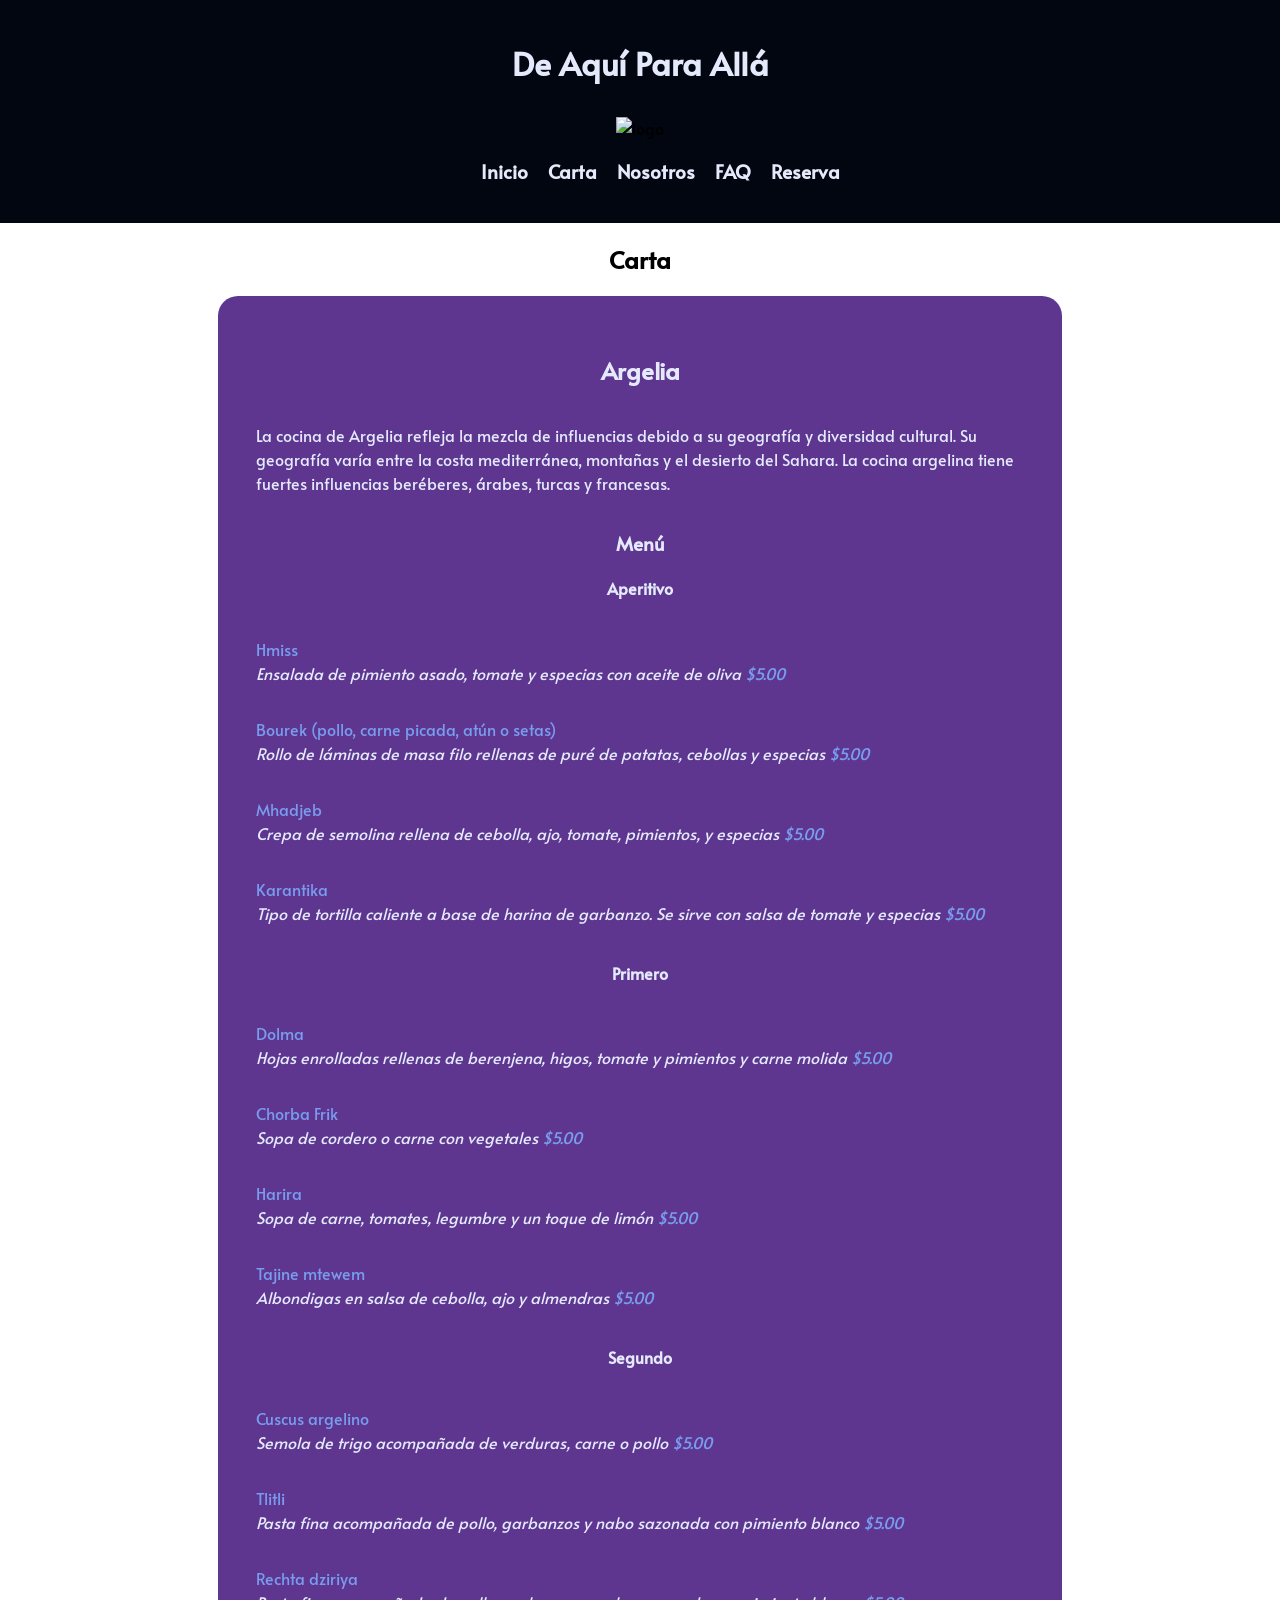
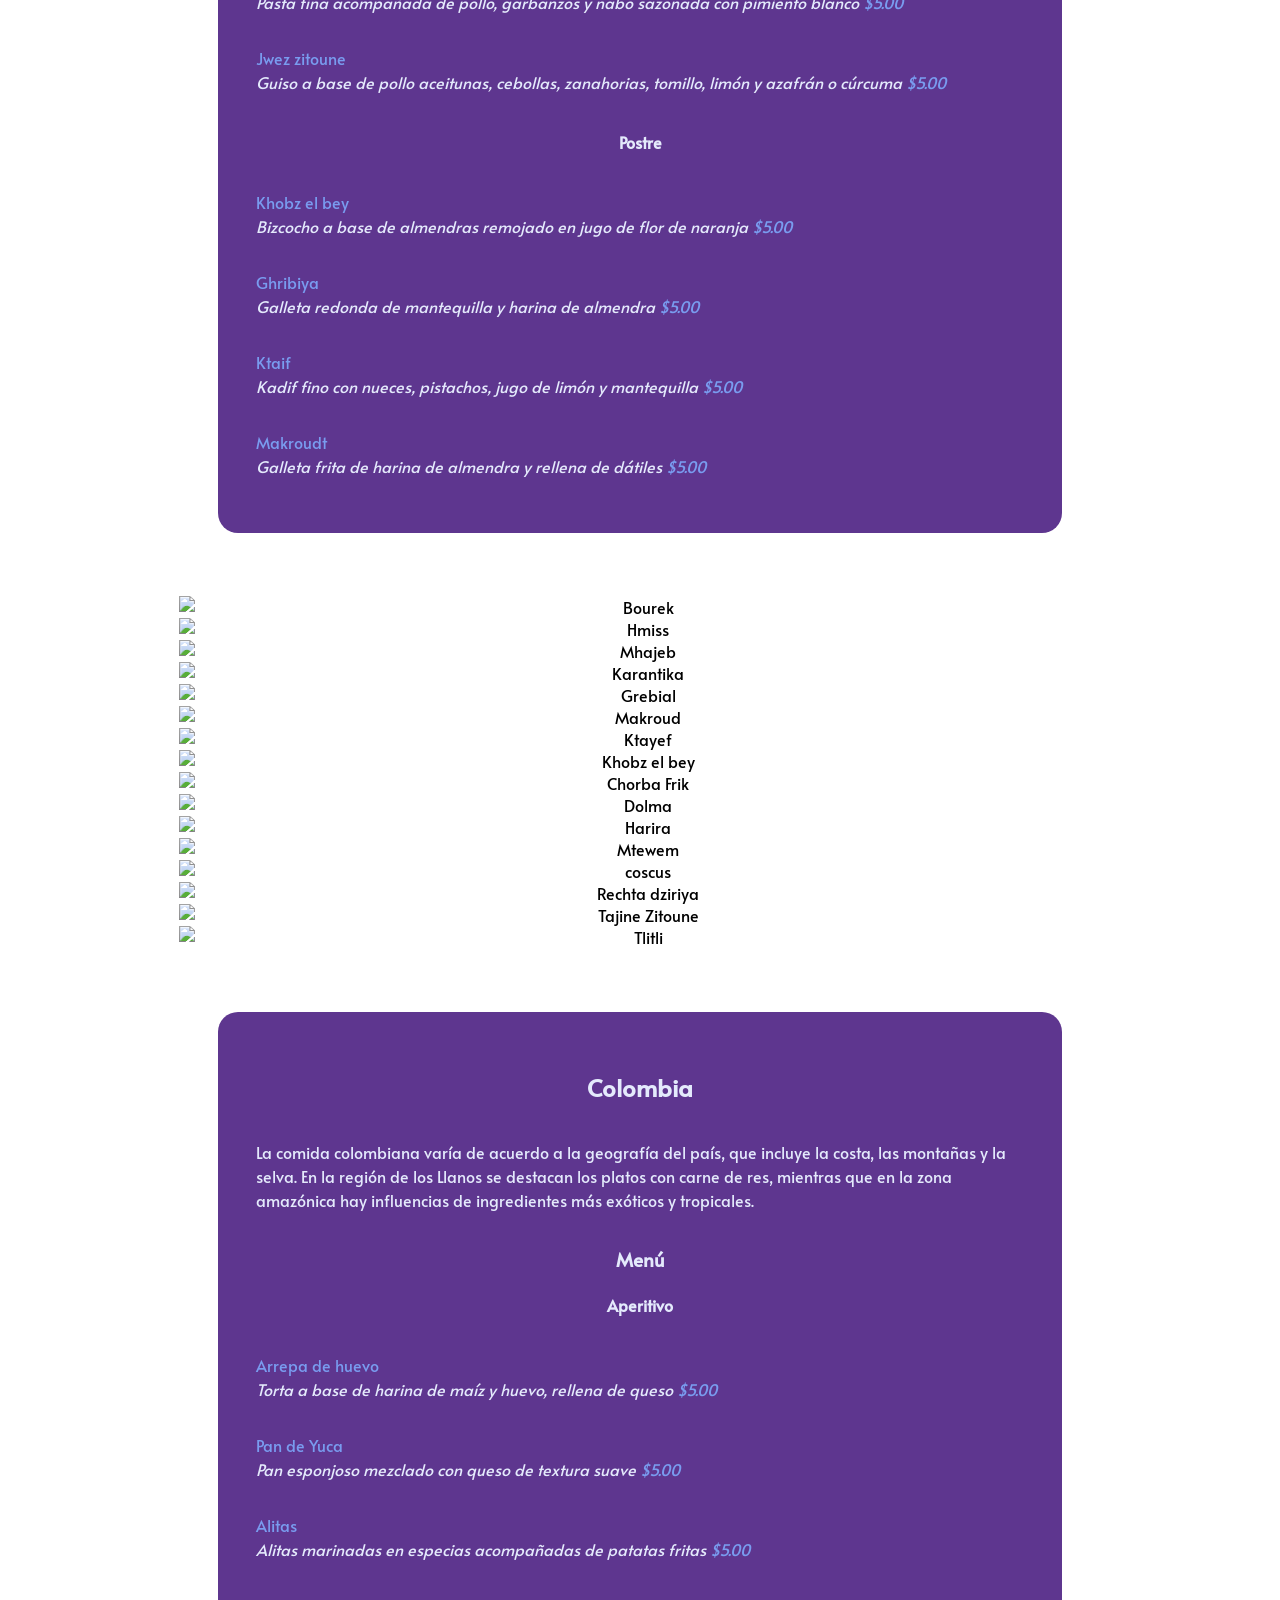
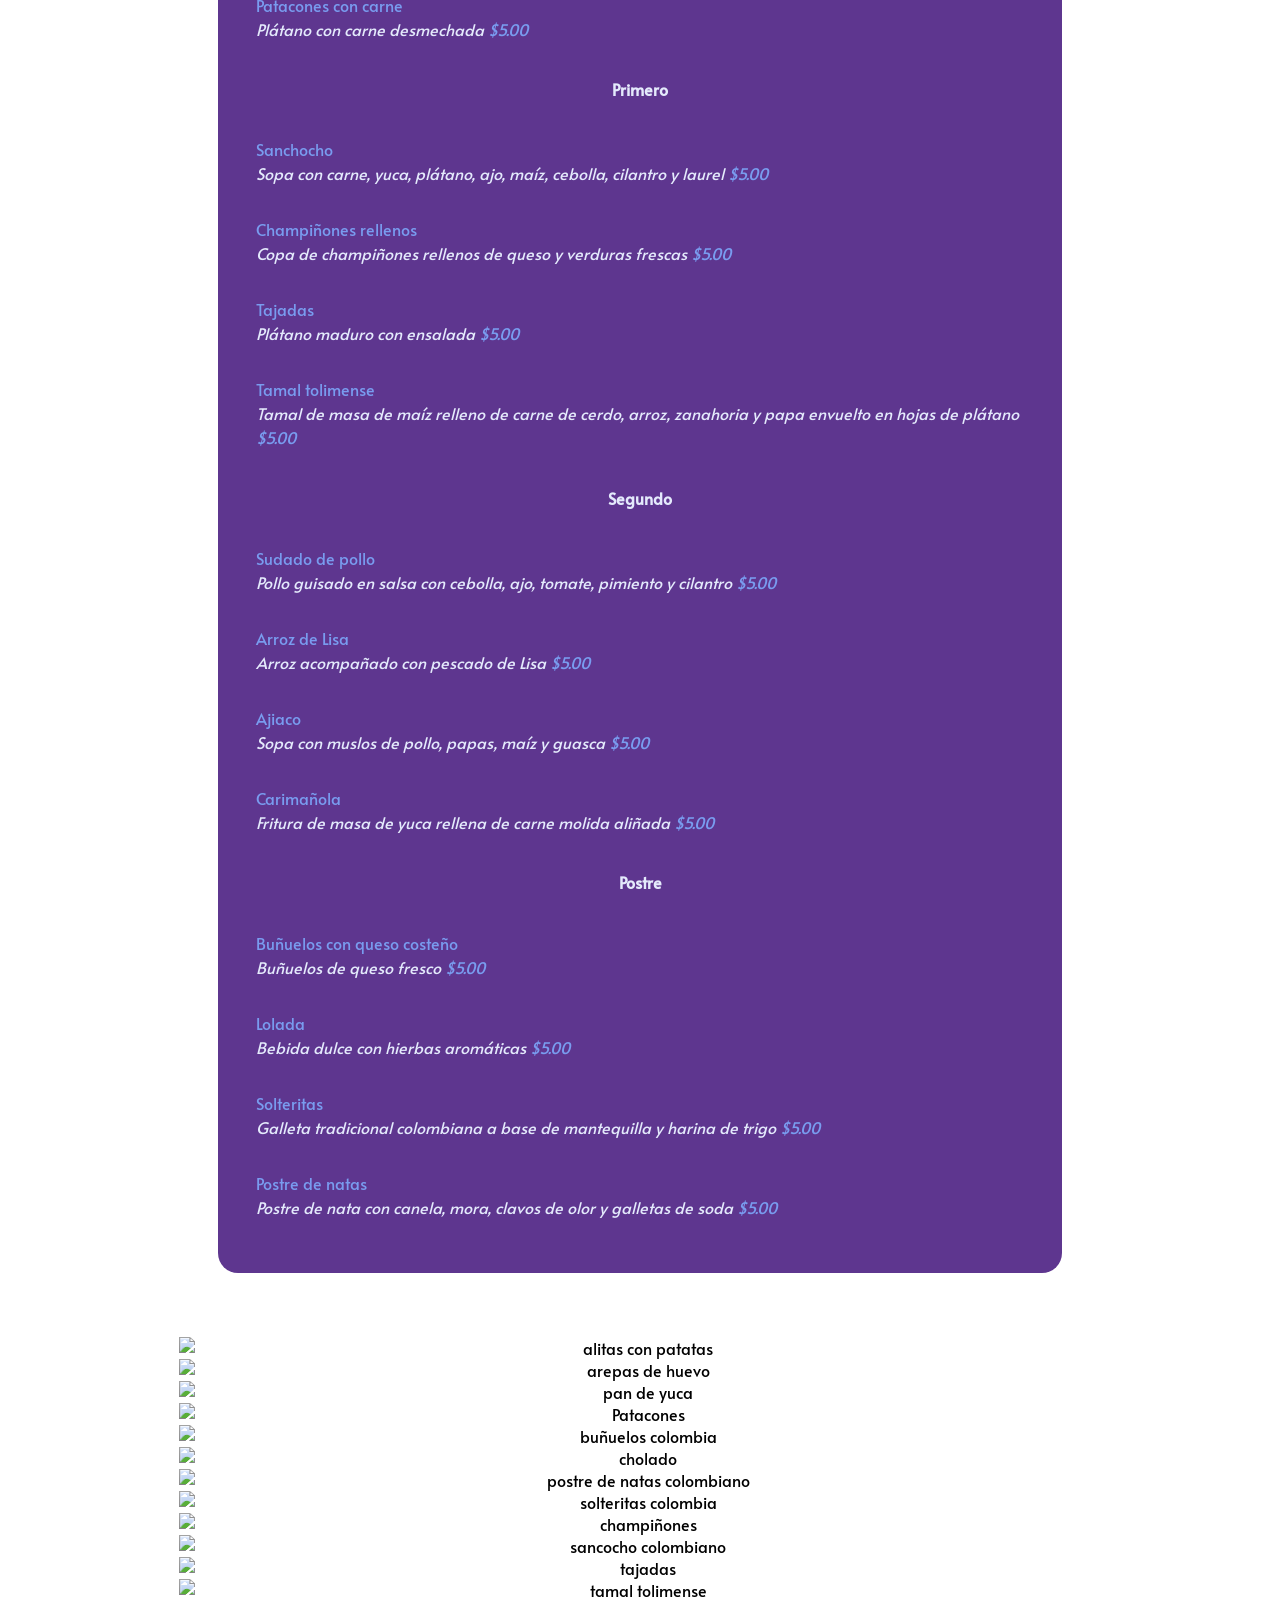
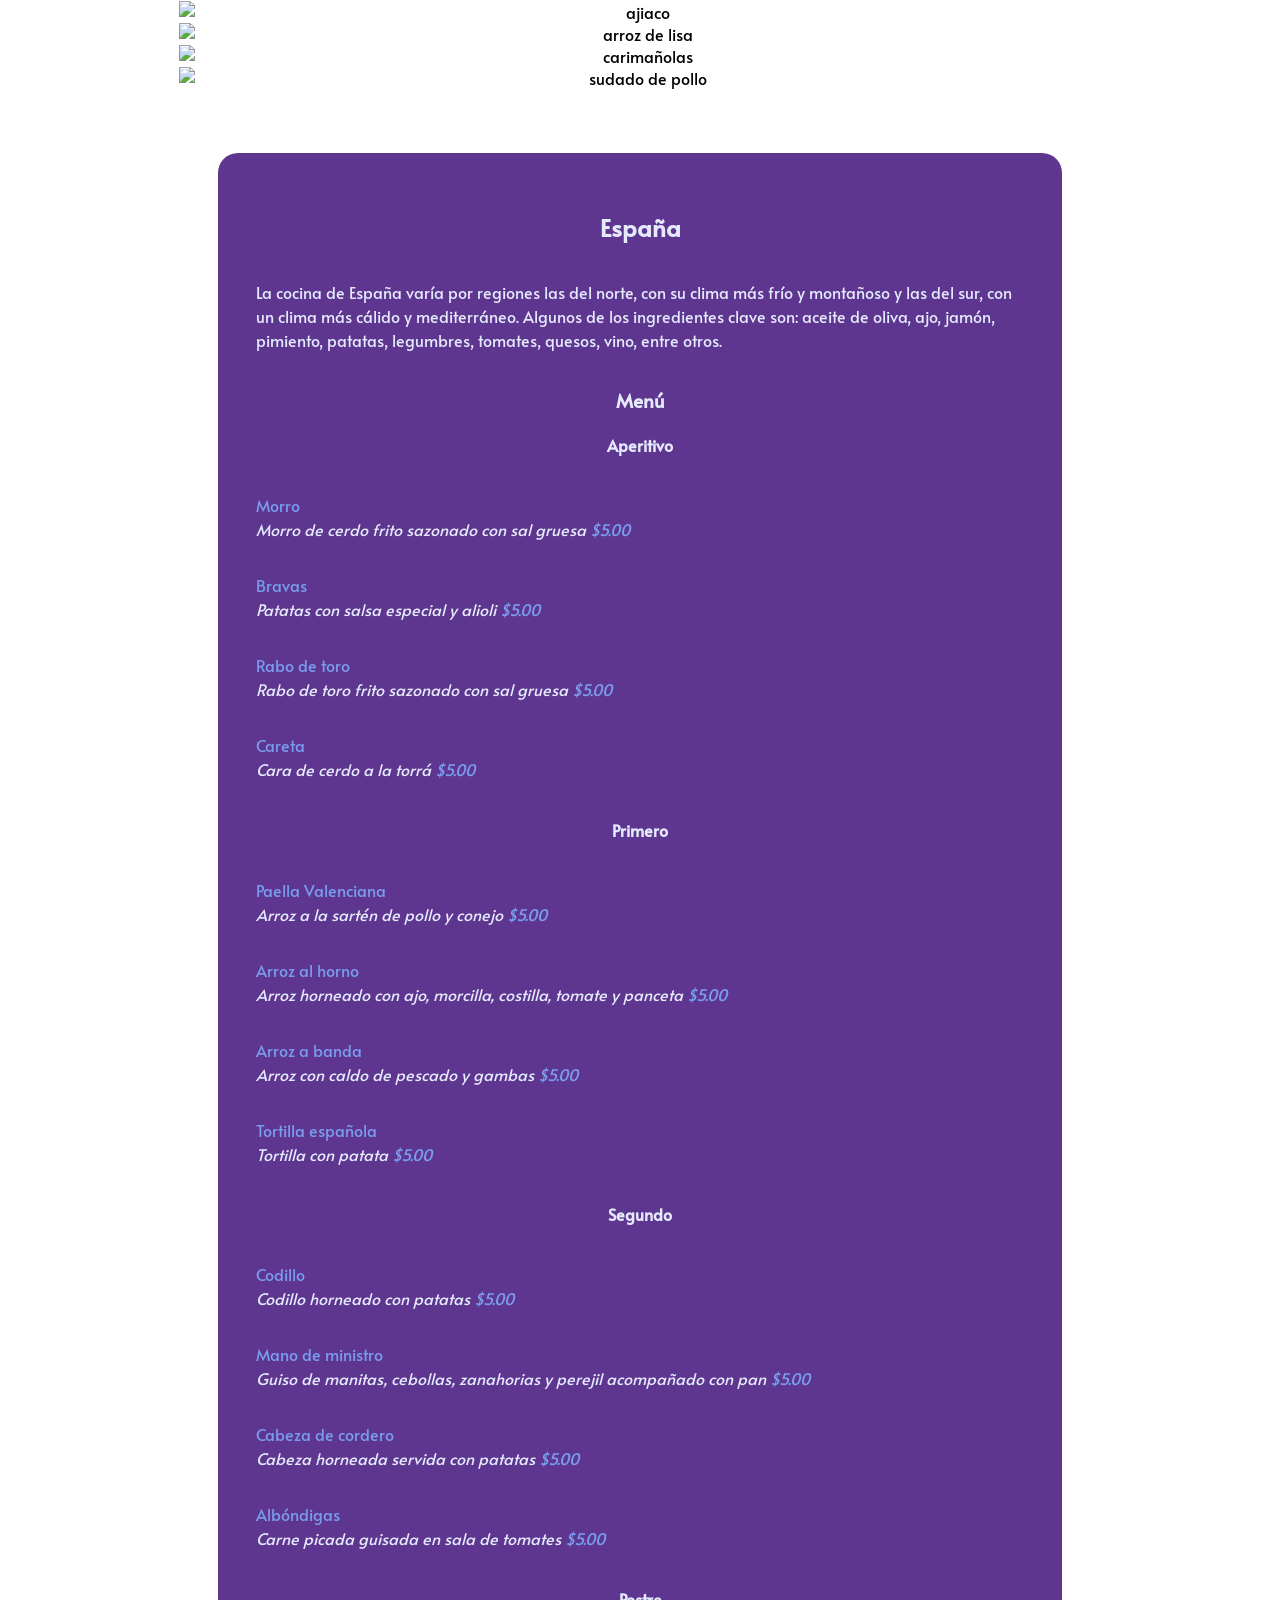
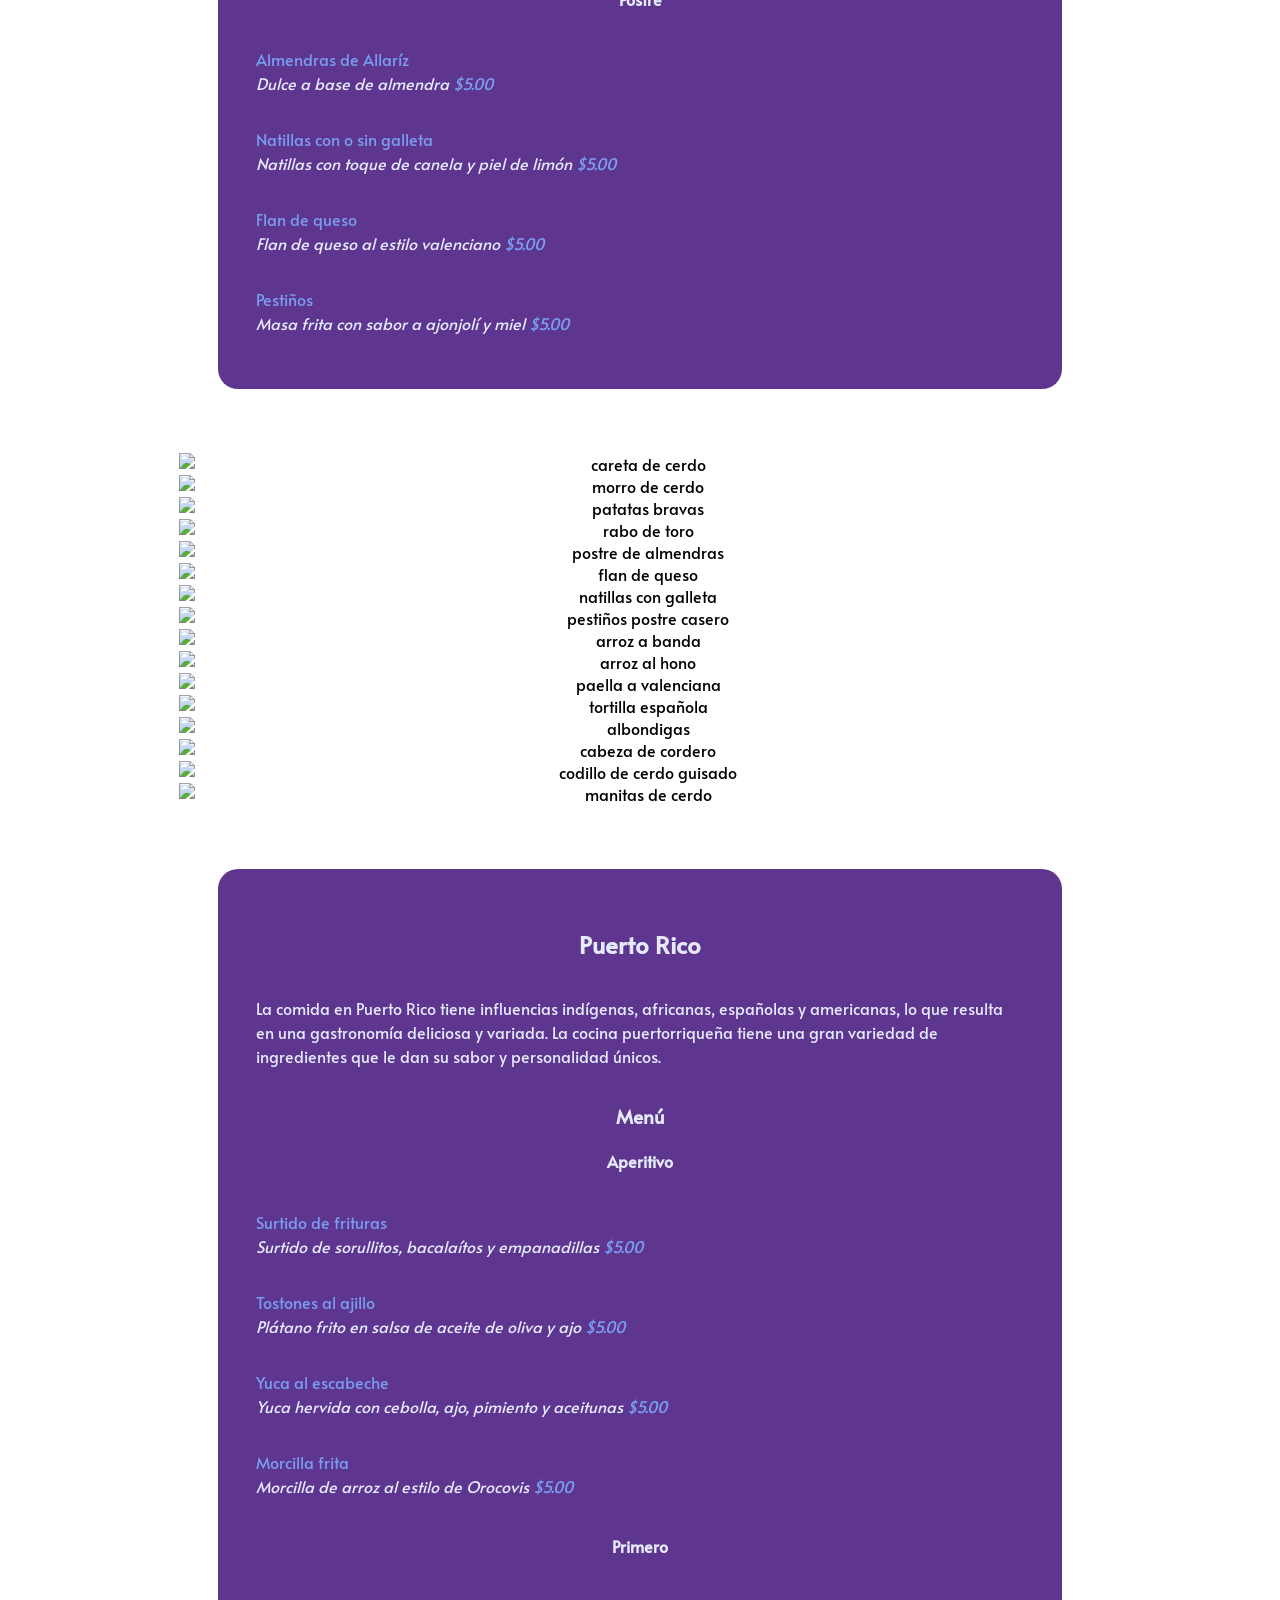
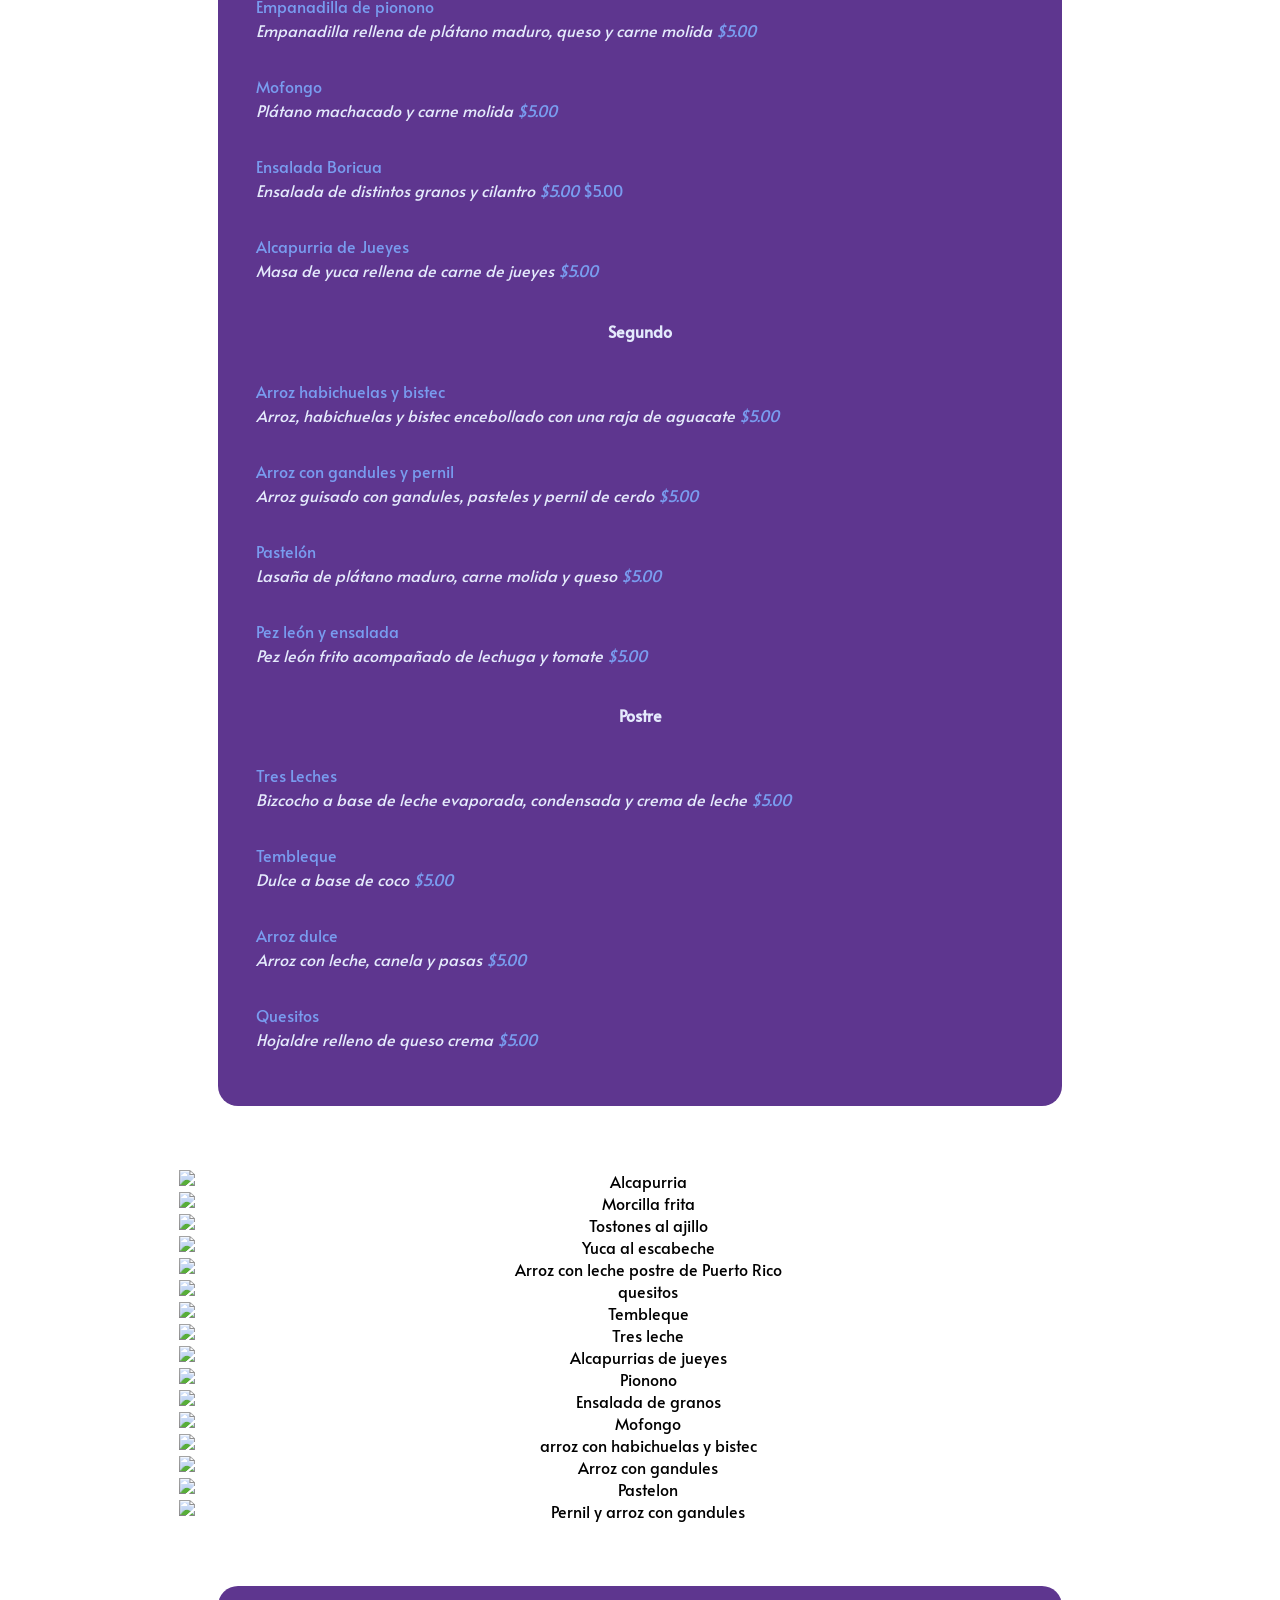
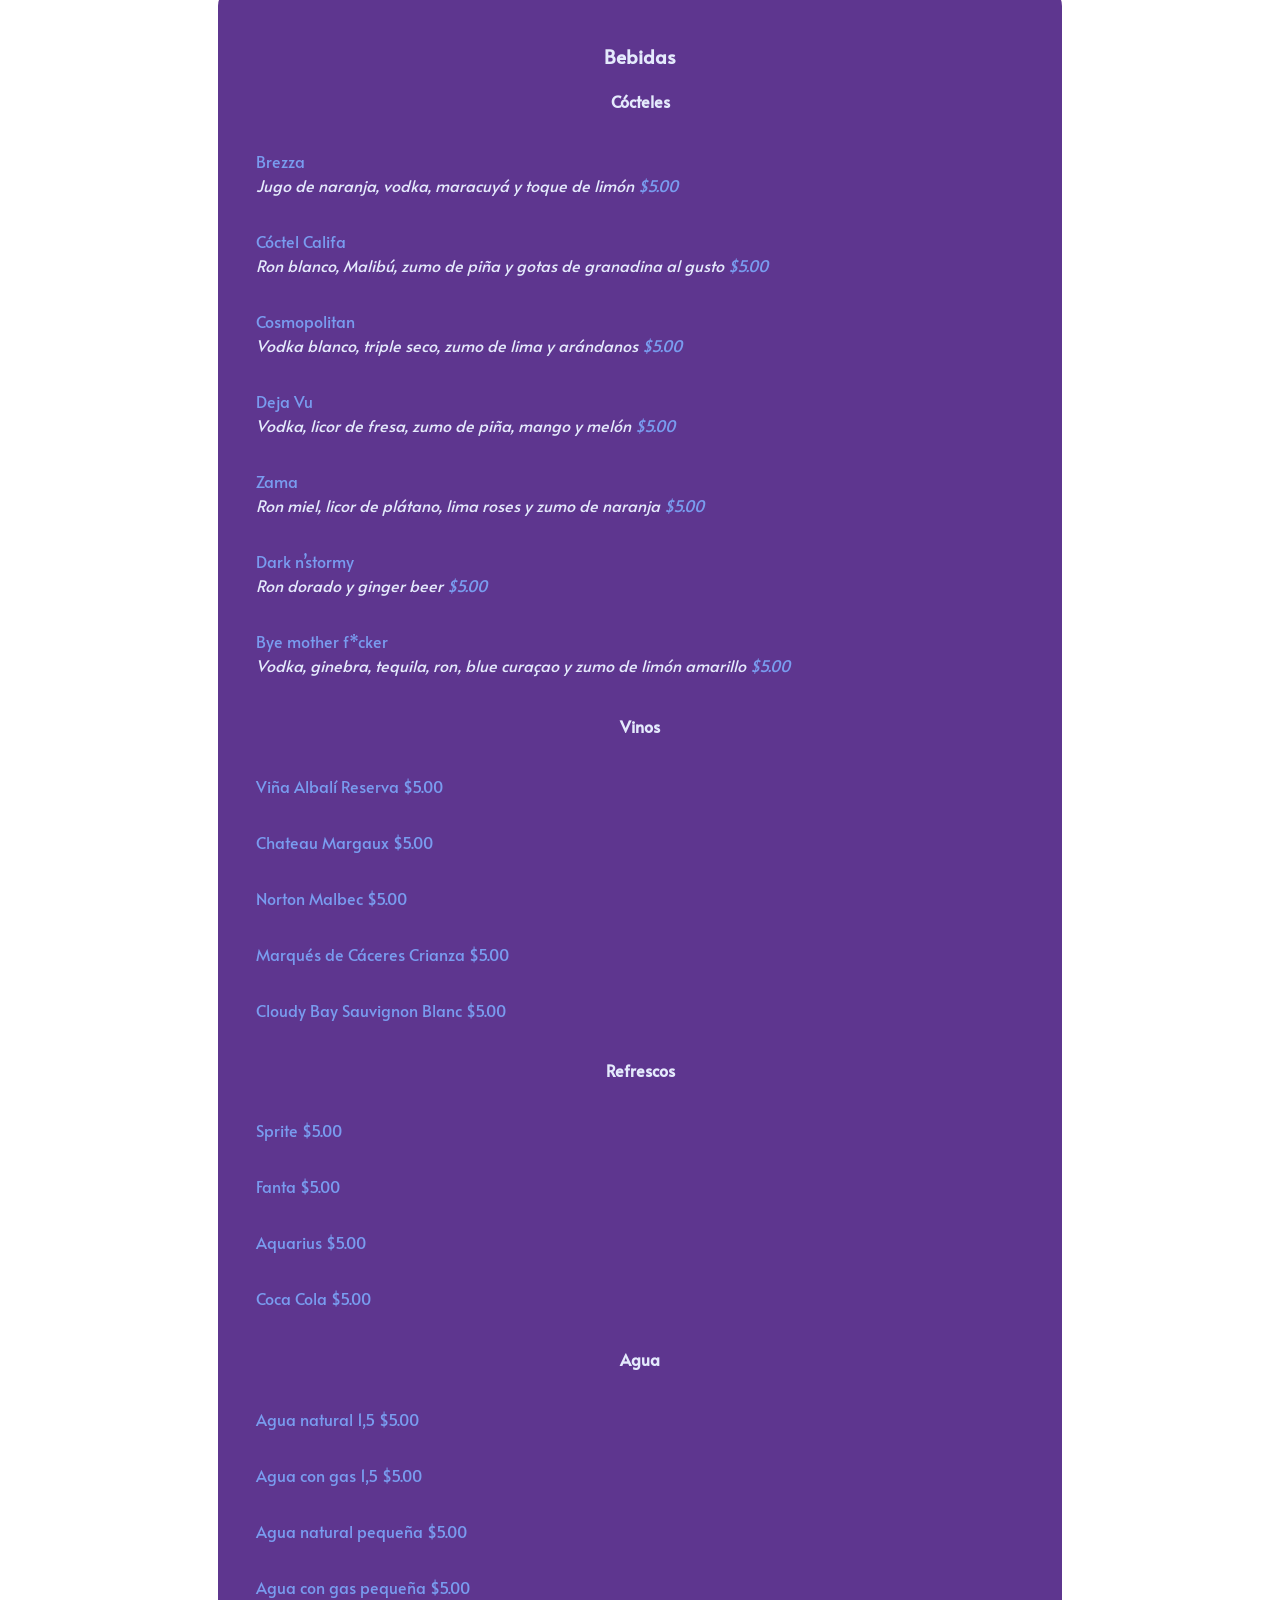
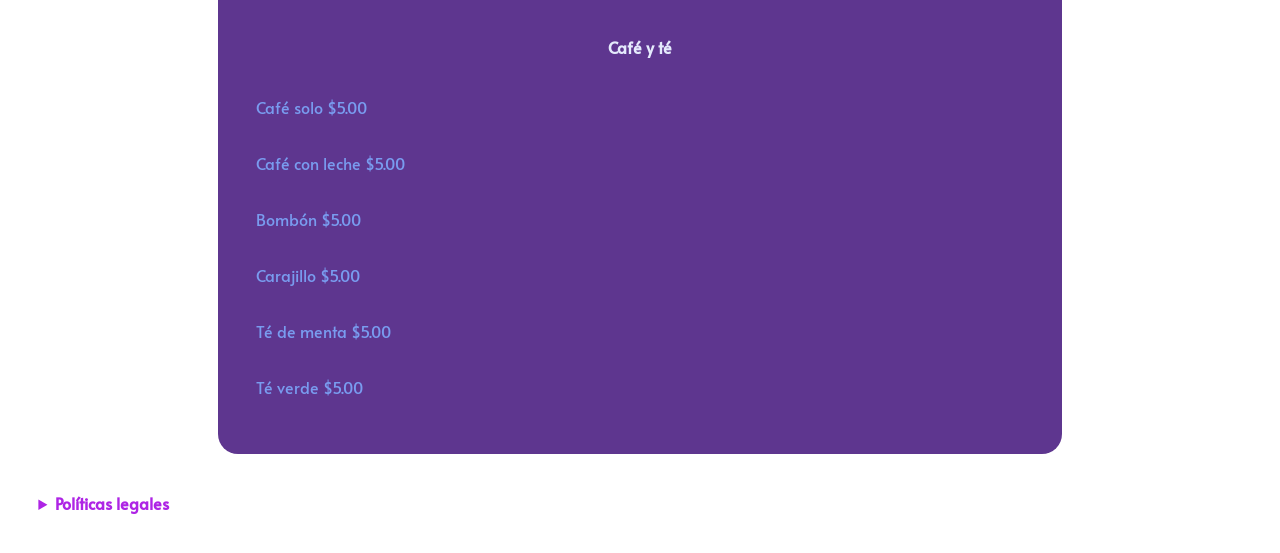
==== contenido/carta.html @ 1c0f74f4 "Refactor CSS and HTML structure: Remove old stylesheets, consolidate styles into a new main styleshe" ====
<!doctype html>
<html lang="en">
  <head>
    <meta charset="UTF-8" />
    <meta name="viewport" content="width=device-width, initial-scale=1" />
    <meta http-equiv="X-UA-Compatible" content="ie=edge" />
    <meta name="author" content="Amanda Torres" />
    <meta name="description" content="Restaurante internacional" />
    <meta
      name="keywords"
      content="restaurante, Carta, restaurante internacional, Puerto Rico, Colombia, Argelia, España, De aquí pa' allá"
    />
    <title>Carta | De Aquí Para Allá</title>
    <link rel="stylesheet" href="../css/style.css" />
    <link rel="shortcut icon" href="../img/logo.png" type="image/x-icon" />

    <!--    fonts -->

    <link rel="preconnect" href="https://fonts.googleapis.com" />
    <link rel="preconnect" href="https://fonts.gstatic.com" crossorigin />
    <link
      href="https://fonts.googleapis.com/css2?family=Alata&display=swap"
      rel="stylesheet"
    />
  </head>

  <!-- Amanda Torres -->

  <body>
    <header>
    <div class="logoTitulo">
      <h1> De Aquí Para Allá</a></h1>

    <img src="../img/logo.png" alt="logo" />
    </div>

    <ul>
      <li><a href="../index.html">Inicio</a></li>
      <li><a href="carta.html">Carta</a></li>
      <li><a href="sobre_nosotros.html">Nosotros </a></li>
      <li><a href="preguntas_frecuentes.html">FAQ</a></li>
      <li><a id="reservaNav" href="reserva.html"> Reserva </a></li>
    </ul>
    </header>

    <!-- Menus -->
    <div><h2 id="carta">Carta</h2></div>
    <section >
      <article class="carta-article">
        <h2>Argelia</h2>
        <p>
          La cocina de Argelia refleja la mezcla de influencias debido a su
          geografía y diversidad cultural. Su geografía varía entre la costa
          mediterránea, montañas y el desierto del Sahara. La cocina argelina
          tiene fuertes influencias beréberes, árabes, turcas y francesas.
        </p>
        <h3>Menú</h3>
        <h4>Aperitivo</h4>
        <p>
          <span class="segundo"> Hmiss </span> <br />
          <em>
            Ensalada de pimiento asado, tomate y especias con aceite de oliva <span class="precio"> $5.00 </span>
          </em>
        </p>
        <br>
       
        <p>
          <span class="segundo">
            Bourek (pollo, carne picada, atún o setas)
          </span>
          <br />
          <em>
            Rollo de láminas de masa filo rellenas de puré de patatas, cebollas
            y especias <span class="precio"> $5.00 </span></em
          >
        </p>
       
        <br />
        <p>
          <span class="segundo"> Mhadjeb </span> <br />
          <em>
            Crepa de semolina rellena de cebolla, ajo, tomate, pimientos, y
            especias <span class="precio"> $5.00 </span></em
          >
        </p>
        <br />
        <p>
          <span class="segundo"> Karantika</span> <br />
          <em>
            Tipo de tortilla caliente a base de harina de garbanzo. Se sirve con
            salsa de tomate y especias <span class="precio"> $5.00 </span> </em
          >
        </p>
        <br />

        <h4>Primero</h4>
        <p>
          <span class="segundo"> Dolma </span> <br />
          <em>
            Hojas enrolladas rellenas de berenjena, higos, tomate y pimientos y
            carne molida <span class="precio"> $5.00 </span></em
          >
        </p>
        <br />

        <p>
          <span class="segundo"> Chorba Frik </span> <br />
          <em> Sopa de cordero o carne con vegetales <span class="precio"> $5.00 </span></em>
        </p>
        <br />

        <p>
          <span class="segundo"> Harira </span> <br />
          <em>Sopa de carne, tomates, legumbre y un toque de limón <span class="precio"> $5.00 </span></em>
        </p>
        <br /> 

        <p>
          <span class="segundo"> Tajine mtewem </span> <br />
          <em> Albondigas en salsa de cebolla, ajo y almendras <span class="precio"> $5.00 </span> </em>
        </p>
        

        <h4>Segundo</h4>
        <p>
          <span class="segundo"> Cuscus argelino </span> <br /><em
            >Semola de trigo acompañada de verduras, carne o pollo <span class="precio"> $5.00 </span></em
          >
        </p>
        <br />

        <p>
          <span class="segundo"> Tlitli </span> <br /><em
            >Pasta fina acompañada de pollo, garbanzos y nabo sazonada con
            pimiento blanco <span class="precio"> $5.00 </span></em
          >
        </p>
      <br />

        <p>
          <span class="segundo"> Rechta dziriya </span> <br /><em
            >Pasta fina acompañada de pollo, garbanzos y nabo sazonada con
            pimiento blanco <span class="precio"> $5.00 </span></em
          >
        </p>
        <br />

        <p>
          <span class="segundo"> Jwez zitoune </span> <br /><em
            >Guiso a base de pollo aceitunas, cebollas, zanahorias, tomillo,
            limón y azafrán o cúrcuma <span class="precio"> $5.00 </span></em
          >
        </p>
      <br />

        <h4>Postre</h4>
        <p>
          <span class="segundo"> Khobz el bey </span> <br /><em
            >Bizcocho a base de almendras remojado en jugo de flor de
            naranja <span class="precio"> $5.00 </span></em
          >
        </p>
        <br />

        <p>
          <span class="segundo"> Ghribiya </span> <br /><em
            >Galleta redonda de mantequilla y harina de almendra <span class="precio"> $5.00 </span></em
          >
        </p>
        <br />

        <p>
          <span class="segundo"> Ktaif </span> <br /><em
            >Kadif fino con nueces, pistachos, jugo de limón y mantequilla <span class="precio"> $5.00 </span> </em
          >
        </p>
        <br />

        <p>
          <span class="segundo"> Makroudt </span> <br /><em
            >Galleta frita de harina de almendra y rellena de dátiles <span class="precio"> $5.00 </span></em
          >
        </p>
        <br />

      </article>

      <aside>
        <figure class="slideshow-container">
          <img src="../img/argelia/entrante/bourek.jpg" alt="Bourek" />
          <img src="../img/argelia/entrante/hmiss1.jpg" alt="Hmiss" />
          <img src="../img/argelia/entrante/Mhajeb-1.jpg" alt="Mhajeb" />
          <img src="../img/argelia/entrante/karantika1.jpg" alt="Karantika" />
          <img src="../img/argelia/postre/grebial.png" alt="Grebial" />
          <img src="../img/argelia/postre/makroud-4-FP.jpg" alt="Makroud" />
          <img src="../img/argelia/postre/Ktayef_Algérienne.jpg" alt="Ktayef" />
          <img
            src="../img/argelia/postre/khobz%20el%20bey.jpg"
            alt="Khobz el bey"
          />
          <img src="../img/argelia/primero/chorba2.jpg" alt="Chorba Frik" />
          <img src="../img/argelia/primero/dolma.jpg" alt="Dolma" />
          <img src="../img/argelia/primero/harira.jpg" alt="Harira" />
          <img src="../img/argelia/primero/mtewem1.jpg" alt="Mtewem" />
          <img src="../img/argelia/segundo/coscus.jpg" alt="coscus" />
          <img
            src="../img/argelia/segundo/rechta%20dziriya.jpg"
            alt="Rechta dziriya"
          />
          <img
            src="../img/argelia/segundo/Tajine-Zitoune-III.jpg"
            alt="Tajine Zitoune"
          />
          <img src="../img/argelia/segundo/tlitli1.jpg" alt="Tlitli" />
        </figure>
      </aside>

      <article class="carta-article">
        <h2>Colombia</h2>
        <p>
          La comida colombiana varía de acuerdo a la geografía del país, que
          incluye la costa, las montañas y la selva. En la región de los Llanos
          se destacan los platos con carne de res, mientras que en la zona
          amazónica hay influencias de ingredientes más exóticos y tropicales.
        </p>
        <h3>Menú</h3>

        <h4>Aperitivo</h4>
        <p>
          <span class="segundo"> Arrepa de huevo </span> <br /><em
            >Torta a base de harina de maíz y huevo, rellena de queso <span class="precio"> $5.00 </span></em
          >
        </p>
        <br />
        <p>
          <span class="segundo"> Pan de Yuca </span> <br /><em
            >Pan esponjoso mezclado con queso de textura suave <span class="precio"> $5.00 </span></em
          >
        </p>
        <br />

        <p>
          <span class="segundo"> Alitas </span> <br /><em
            >Alitas marinadas en especias acompañadas de patatas fritas <span class="precio"> $5.00 </span></em
          >
        </p>
        <br />

        <p>
          <span class="segundo"> Patacones con carne </span> <br /><em
            >Plátano con carne desmechada
         <span class="precio"> $5.00 </span> </em>
        </p>
        

        <h4>Primero</h4>
        <p>
          <span class="segundo"> Sanchocho </span> <br /><em
            >Sopa con carne, yuca, plátano, ajo, maíz, cebolla, cilantro y
            laurel <span class="precio"> $5.00 </span></em
          >
        </p>
        <br />

        <p>
          <span class="segundo"> Champiñones rellenos </span> <br /><em
            >Copa de champiñones rellenos de queso y verduras frescas <span class="precio"> $5.00 </span></em
          >
        </p>
        <br />

        <p>
          <span class="segundo"> Tajadas </span> <br /><em
            >Plátano maduro con ensalada <span class="precio"> $5.00 </span></em
          >
        </p>
        <br />

        <p>
          <span class="segundo">Tamal tolimense </span> <br /><em
            >Tamal de masa de maíz relleno de carne de cerdo, arroz, zanahoria y
            papa envuelto en hojas de plátano <span class="precio"> $5.00 </span></em
          >
        </p>
        

        <h4>Segundo</h4>
        <p>
          <span class="segundo">Sudado de pollo </span> <br /><em
            >Pollo guisado en salsa con cebolla, ajo, tomate, pimiento y
            cilantro <span class="precio"> $5.00 </span></em
          >
        </p>
        <br />
        <p>
          <span class="segundo">Arroz de Lisa </span> <br /><em
            >Arroz acompañado con pescado de Lisa <span class="precio"> $5.00 </span></em
          >
        </p>
        <br />

        <p>
          <span class="segundo">Ajiaco </span> <br /><em
            >Sopa con muslos de pollo, papas, maíz y guasca <span class="precio"> $5.00 </span></em
          >
        </p>
        <br />

        <p>
          <span class="segundo"> Carimañola </span> <br /><em
            >Fritura de masa de yuca rellena de carne molida aliñada <span class="precio"> $5.00 </span></em
          >
        </p>
        <br />

        <h4>Postre</h4>
        <p>
          <span class="segundo"> Buñuelos con queso costeño </span> <br /><em
            >Buñuelos de queso fresco <span class="precio"> $5.00 </span></em
          >
        </p>
        <br />

        <p>
          <span class="segundo"> Lolada </span><br /><em
            >Bebida dulce con hierbas aromáticas <span class="precio"> $5.00 </span></em
          >
        </p>
        <br />

        <p>
          <span class="segundo"> Solteritas </span><br /><em
            >Galleta tradicional colombiana a base de mantequilla y harina de
            trigo <span class="precio"> $5.00 </span></em
          >
        </p>
        <br />

        <p>
          <span class="segundo"> Postre de natas </span><br /><em
            >Postre de nata con canela, mora, clavos de olor y galletas de
            soda <span class="precio"> $5.00 </span></em
          >
        </p>
        <br />

      </article>
      <aside>
        <figure class="slideshow-container">
          <img
            src="../img/colombia/entrante/alitascol.jpg"
            alt="alitas con patatas"
          />
          <img
            src="../img/colombia/entrante/arepashuevo.webp"
            alt="arepas de huevo"
          />
          <img
            src="../img/colombia/entrante/pan%20de%20yuca.jpg"
            alt="pan de yuca"
          />
          <img src="../img/colombia/entrante/patacones.jpg" alt="Patacones" />
          <img
            src="../img/colombia/postre/buñuelos%20-%20colombia.jpg"
            alt="buñuelos colombia"
          />
          <img
            src="../img/colombia/postre/cholado-%20postre%20colombiano.jpg"
            alt="cholado"
          />
          <img
            src="../img/colombia/postre/postre%20de%20natas%20colombiano.jpg"
            alt="postre de natas colombiano"
          />
          <img
            src="../img/colombia/postre/solteritas%20colombias%20con%20nata.jpg"
            alt="solteritas colombia"
          />
          <img
            src="../img/colombia/primero/champiñones.jpg"
            alt="champiñones"
          />
          <img
            src="../img/colombia/primero/sancocho-colombiano.jpg"
            alt="sancocho colombiano"
          />
          <img src="../img/colombia/primero/tajadas.webp" alt="tajadas" />
          <img
            src="../img/colombia/primero/tamal-tolimense-1527.webp"
            alt="tamal tolimense"
          />
          <img src="../img/colombia/segundo/ajiaco.webp" alt="ajiaco" />
          <img
            src="../img/colombia/segundo/arroz%20de%20lisa.webp"
            alt="arroz de lisa"
          />
          <img
            src="../img/colombia/segundo/carimañolas2.webp"
            alt="carimañolas"
          />
          <img
            src="../img/colombia/segundo/sudado%20de%20pollo.webp"
            alt="sudado de pollo"
          />
        </figure>
      </aside>

      <article class="carta-article">
        <h2>España</h2>
        <p>
          La cocina de España varía por regiones las del norte, con su clima más
          frío y montañoso y las del sur, con un clima más cálido y
          mediterráneo. Algunos de los ingredientes clave son: aceite de oliva,
          ajo, jamón, pimiento, patatas, legumbres, tomates, quesos, vino, entre
          otros.
        </p>
        <h3>Menú</h3>
        <h4>Aperitivo</h4>
        <p>
          <span class="segundo"> Morro </span><br /><em
            >Morro de cerdo frito sazonado con sal gruesa <span class="precio"> $5.00 </span></em
          >
        </p>
        <br />
        <p>
          <span class="segundo"> Bravas </span><br /><em
            >Patatas con salsa especial y alioli <span class="precio"> $5.00 </span></em
          >
        </p>
        <br />

        <p>
          <span class="segundo"> Rabo de toro </span><br /><em
            >Rabo de toro frito sazonado con sal gruesa <span class="precio"> $5.00 </span></em
          >
        </p>
        <br />

        <p>
          <span class="segundo"> Careta </span><br /><em
            >Cara de cerdo a la torrá <span class="precio"> $5.00 </span></em
          >
        </p>
        <br />

        <h4><span class="primera">Primero </span></h4>
        <p>
          <span class="segundo"> Paella Valenciana </span><br /><em
            >Arroz a la sartén de pollo y conejo <span class="precio"> $5.00 </span></em
          >
        </p>
    
        <br />
        <p>
          <span class="segundo"> Arroz al horno </span><br /><em
            >Arroz horneado con ajo, morcilla, costilla, tomate y panceta <span class="precio"> $5.00 </span></em
          >
        </p>
        <br />

        <p>
          <span class="segundo"> Arroz a banda </span> <br /><em
            >Arroz con caldo de pescado y gambas <span class="precio"> $5.00 </span></em
          >
        </p>
        <br />

        <p>
          <span class="segundo"> Tortilla española </span> <br /><em
            >Tortilla con patata <span class="precio"> $5.00 </span></em
          >
        </p>
    

        <h4>Segundo</h4>
        <p>
          <span class="segundo"> Codillo </span><br /><em
            >Codillo horneado con patatas <span class="precio"> $5.00 </span></em
          >
        </p>
        <br />
        <p>
          <span class="segundo"> Mano de ministro </span><br /><em
            >Guiso de manitas, cebollas, zanahorias y perejil acompañado con
            pan <span class="precio"> $5.00 </span></em
          >
        </p>
        <br />

        <p>
          <span class="segundo">Cabeza de cordero </span> <br /><em
            >Cabeza horneada servida con patatas
         <span class="precio"> $5.00 </span> </em>
        </p>
        <br />
        <p>
          <span class="segundo">Albóndigas </span> <br /><em
            >Carne picada guisada en sala de tomates
            <span class="precio"> $5.00 </span> </em>
        </p>
       

        <h4>Postre</h4>
        <p>
          <span class="segundo"> Almendras de Allaríz </span> <br /><em
            >Dulce a base de almendra <span class="precio"> $5.00 </span></em
          >
        </p>
        <br />

        <p>
          <span class="segundo"> Natillas con o sin galleta </span> <br /> <em
            >Natillas con toque de canela y piel de limón <span class="precio"> $5.00 </span></em
          >
        </p>
        <br />

        <p>
          <span class="segundo"> Flan de queso </span> <br /><em
            >Flan de queso al estilo valenciano <span class="precio"> $5.00 </span></em
          >
        </p>
        <br />

        <p>
          <span class="segundo"> Pestiños </span> <br /><em
            >Masa frita con sabor a ajonjolí y miel <span class="precio"> $5.00 </span></em
          >
        </p>
       
      </article>
      <aside>
        <figure class="slideshow-container">
          <img
            src="../img/españa/entrante/caretadecerdo.jpg"
            alt="careta de cerdo"
          />
          <img
            src="../img/españa/entrante/morrodecerdo.jpg"
            alt="morro de cerdo"
          />
          <img
            src="../img/españa/entrante/patatas%20bravas.jpg"
            alt="patatas bravas"
          />
          <img
            src="../img/españa/entrante/rabo%20de%20toro.jpg"
            alt="rabo de toro"
          />
          <img
            src="../img/españa/postre/Almendras%20de%20Allaríz-%20postre%20español.jpg"
            alt="postre de almendras"
          />
          <img
            src="../img/españa/postre/flan%20de%20queso-postre%20español.jpg"
            alt="flan de queso"
          />
          <img
            src="../img/españa/postre/natillas%20con%20galleta-%20postre%20español.jpg"
            alt="natillas con galleta"
          />
          <img
            src="../img/españa/postre/Pestiños-postre%20casero%20español.jpg"
            alt="pestiños postre casero"
          />
          <img
            src="../img/españa/primero/arroz%20abanda.jpg"
            alt="arroz a banda"
          />
          <img
            src="../img/españa/primero/arroz_al_horno_valenciano_75239_orig.jpg"
            alt="arroz al hono"
          />
          <img
            src="../img/españa/primero/paella-valenciana-tradicional.jpg"
            alt="paella a valenciana"
          />
          <img
            src="../img/españa/primero/tortilla-española.jpg"
            alt="tortilla española"
          />
          <img
            src="../img/españa/segundo/albondigas-ternera-blw-portada.webp"
            alt="albondigas"
          />
          <img
            src="../img/españa/segundo/cabeza%20de%20cordero.jpg"
            alt="cabeza de cordero"
          />
          <img
            src="../img/españa/segundo/Codillo_de_cerdo_guisado.jpg"
            alt="codillo de cerdo guisado"
          />
          <img
            src="../img/españa/segundo/manitas%20de%20cerdo.jpg"
            alt="manitas de cerdo"
          />
        </figure>
      </aside>

      <article class="carta-article">
        <h2>Puerto Rico</h2>
        <p>
          La comida en Puerto Rico tiene influencias indígenas, africanas,
          españolas y americanas, lo que resulta en una gastronomía deliciosa y
          variada. La cocina puertorriqueña tiene una gran variedad de
          ingredientes que le dan su sabor y personalidad únicos.
        </p>
        <h3>Menú</h3>

        <h4>Aperitivo</h4>
        <p>
          <span class="segundo"> Surtido de frituras </span> <br /><em
            >Surtido de sorullitos, bacalaítos y empanadillas <span class="precio"> $5.00 </span></em
          >
        </p>
        <br />
        <p>
          <span class="segundo"> Tostones al ajillo </span> <br /><em
            >Plátano frito en salsa de aceite de oliva y ajo <span class="precio"> $5.00 </span></em
          >
        </p>
        <br />

        <p>
          <span class="segundo"> Yuca al escabeche </span> <br /><em
            >Yuca hervida con cebolla, ajo, pimiento y aceitunas <span class="precio"> $5.00 </span></em
          >
        </p>
        <br />

        <p>
          <span class="segundo"> Morcilla frita </span> <br /><em
            >Morcilla de arroz al estilo de Orocovis <span class="precio"> $5.00 </span></em
          >
        </p>
       

        <h4>Primero</h4>
        <p>
          <span class="segundo"> Empanadilla de pionono </span> <br /><em
            >Empanadilla rellena de plátano maduro, queso y carne molida <span class="precio"> $5.00 </span></em
          >
        </p>
        <br />

        <p>
          <span class="segundo"> Mofongo </span> <br /><em
            >Plátano machacado y carne molida
          <span class="precio"> $5.00 </span></em>
        </p>
        <br />

        <p>
          <span class="segundo"> Ensalada Boricua </span> <br /><em
            >Ensalada de distintos granos y cilantro <span class="precio"> $5.00 </span></em
          >
        </p>
        <p class="precio">$5.00</p>
         <br />
        <p>
          <span class="segundo"> Alcapurria de Jueyes </span> <br /><em
            >Masa de yuca rellena de carne de jueyes <span class="precio"> $5.00 </span></em
          >
        </p>


        <h4>Segundo</h4>
        <p>
          <span class="segundo"> Arroz habichuelas y bistec </span> <br /><em
            >Arroz, habichuelas y bistec encebollado con una raja de
            aguacate <span class="precio"> $5.00 </span></em
          >
        </p>
        <br />
        <p>
          <span class="segundo">Arroz con gandules y pernil </span> <br /><em
            >Arroz guisado con gandules, pasteles y pernil de cerdo <span class="precio"> $5.00 </span></em
          >
        </p>
        <br />

        <p>
          <span class="segundo"> Pastelón </span> <br /><em
            >Lasaña de plátano maduro, carne molida y queso <span class="precio"> $5.00 </span></em
          >
        </p>
    
        <br />
        <p>
          <span class="segundo"> Pez león y ensalada </span> <br /><em
            >Pez león frito acompañado de lechuga y tomate <span class="precio"> $5.00 </span></em
          >
        </p>
      

        <h4>Postre</h4>
        <p>
          <span class="segundo">Tres Leches </span> <br /><em
            >Bizcocho a base de leche evaporada, condensada y crema de leche <span class="precio"> $5.00 </span></em
          >
        </p>
        <br />
        <p>
          <span class="segundo">Tembleque </span> <br /><em
            >Dulce a base de coco <span class="precio"> $5.00 </span></em
          >
        </p>
        <br />
        <p>
          <span class="segundo">Arroz dulce </span> <br /><em
            >Arroz con leche, canela y pasas <span class="precio"> $5.00 </span></em
          >
        </p>
        <br />
        <p>
          <span class="segundo">Quesitos </span> <br /><em
            >Hojaldre relleno de queso crema <span class="precio"> $5.00 </span></em
          >
        </p>
       

      </article>
      <aside>
        <figure class="slideshow-container">
          <img
            src="../img/puerto_rico/entrantes/alcapurria.jpg"
            alt="Alcapurria"
          />
          <img
            src="../img/puerto_rico/entrantes/morcilla%20frita.jpg"
            alt="Morcilla frita"
          />
          <img
            src="../img/puerto_rico/entrantes/tostonesalajillo.jpg"
            alt="Tostones al ajillo"
          />
          <img
            src="../img/puerto_rico/entrantes/yuca%20en%20escabeche.jpg"
            alt="Yuca al escabeche"
          />
          <img
            src="../img/puerto_rico/postre/arroz%20con%20leche-%20postre%20de%20Puerto%20Rico.jpg"
            alt="Arroz con leche postre de Puerto Rico"
          />
          <img
            src="../img/puerto_rico/postre/quesitos-%20postre%20de%20Puerto%20Rico.jpg"
            alt="quesitos "
          />
          <img
            src="../img/puerto_rico/postre/Tembleque-%20postre%20de%20puerto%20rico.jpg"
            alt="Tembleque "
          />
          <img
            src="../img/puerto_rico/postre/tres%20leche1.png"
            alt="Tres leche"
          />
          <img
            src="../img/puerto_rico/primero/alcapurrias%20de%20jueyes.jpg"
            alt="Alcapurrias de jueyes"
          />
          <img src="../img/puerto_rico/primero/pionono.webp" alt="Pionono" />
          <img
            src="../img/puerto_rico/primero/ensaladadegranos.png"
            alt="Ensalada de granos"
          />
          <img src="../img/puerto_rico/primero/mofongo.png" alt="Mofongo" />
          <img
            src="../img/puerto_rico/segundo/arroz%20y%20habichuelas%20bistec.jpg"
            alt="arroz con habichuelas y bistec"
          />
          <img
            src="../img/puerto_rico/segundo/arrozcongandules.jpg"
            alt="Arroz con gandules"
          />
          <img src="../img/puerto_rico/segundo/pastelon.jpg" alt="Pastelon" />
          <img
            src="../img/puerto_rico/segundo/pernil%20y%20arroz%20con%20gandules.jpg"
            alt="Pernil y arroz con gandules"
          />
        </figure>
      </aside>

      <!-- Bebidas -->

       <article class="carta-article">
        <h3>Bebidas</h3>
        <h4>Cócteles</h4>
        <p>
          <span class="segundo"> Brezza </span> <br /><em
            >Jugo de naranja, vodka, maracuyá y toque de limón <span class="precio"> $5.00 </span></em
          >
        </p>
        <br />
        <p>
          <span class="segundo"> Cóctel Califa </span> <br /><em
            >Ron blanco, Malibú, zumo de piña y gotas de granadina al gusto <span class="precio"> $5.00 </span></em
          >
        </p>
        <br />

        <p>
          <span class="segundo"> Cosmopolitan </span> <br /><em
            >Vodka blanco, triple seco, zumo de lima y arándanos <span class="precio"> $5.00 </span></em
          >
        </p>
        <br />

        <p>
          <span class="segundo"> Deja Vu </span> <br /><em
            >Vodka, licor de fresa, zumo de piña, mango y melón <span class="precio"> $5.00 </span></em
          >
        </p>
        <br />

        <p>
          <span class="segundo"> Zama </span> <br /><em
            >Ron miel, licor de plátano, lima roses y zumo de naranja <span class="precio"> $5.00 </span></em
          >
        </p>
        <br />

        <p>
          <span class="segundo"> Dark n’stormy </span> <br /><em
            >Ron dorado y ginger beer <span class="precio"> $5.00 </span></em
          >
        </p>
        <br />

        <p>
          <span class="segundo"> Bye mother f*cker </span> <br /><em
            >Vodka, ginebra, tequila, ron, blue curaçao y zumo de limón
            amarillo <span class="precio"> $5.00 </span></em
          >
        </p>


        <h4>Vinos</h4>
        <p><span class="segundo"> Viña Albalí Reserva </span> <br /></p>
        <p class="precio"> $5.00</p>
        <br />
        <p><span class="segundo">Chateau Margaux</span> <br /></p>
        <p class="precio"> $5.00</p>
        <br />
        <p><span class="segundo"> Norton Malbec</span> <br /></p>
        <p class="precio"> $5.00</p>
        <br />
        <p><span class="segundo"> Marqués de Cáceres Crianza</span> <br /></p>
        <p class="precio"> $5.00</p>
        <br />
        <p><span class="segundo">Cloudy Bay Sauvignon Blanc </span><br /></p>
        <p class="precio"> $5.00</p>

        <h4>Refrescos</h4>
        <p><span class="segundo">Sprite</span><br /></p>
        <p class="precio"> $5.00</p>
        <br />
        <p><span class="segundo">Fanta</span><br /></p>
        <p class="precio"> $5.00</p>
        <br />
        <p><span class="segundo">Aquarius</span><br /></p>
        <p class="precio"> $5.00</p>
        <br />
        <p><span class="segundo">Coca Cola</span><br /></p>
        <p class="precio"> $5.00</p>

        <h4>Agua</h4>
        <p><span class="segundo">Agua natural 1,5</span><br /></p>
        <p class="precio"> $5.00</p>
        <br />
        <p><span class="segundo">Agua con gas 1,5</span><br /></p>
        <p class="precio"> $5.00</p>
        <br />
        <p><span class="segundo">Agua natural pequeña</span><br /></p>
        <p class="precio"> $5.00</p>
        <br />
        <p><span class="segundo">Agua con gas pequeña</span><br /></p>
        <p class="precio"> $5.00</p>

        <h4>Café y té</h4>
        <p><span class="segundo">Café solo</span><br /></p>
        <p class="precio"> $5.00</p>
        <br />
        <p><span class="segundo">Café con leche</span><br /></p>
        <p class="precio"> $5.00</p>
        <br />
        <p><span class="segundo">Bombón</span><br /></p>
        <p class="precio"> $5.00</p>
        <br />
        <p><span class="segundo">Carajillo</span><br /></p>
        <p class="precio"> $5.00</p>
        <br />
        <p><span class="segundo">Té de menta</span><br /></p>
        <p class="precio"> $5.00</p>
        <br />
        <p><span class="segundo">Té verde</span><br /></p>
        <p class="precio"> $5.00</p>
      </article>
    </section>

    <footer>
      <details>
        <summary><strong> Políticas legales</strong></summary>
        <summary>
          <a href=""> Aviso Legal</a>
        </summary>
        <summary>
          <a href="">Política de Privacidad </a>
        </summary>
        <summary>
          <a href="">Política de Cookies</a>
        </summary>
      </details>
    </footer>

    <!-- Include slideshow script -->

    <script src="../js/slideshow.js"></script>
  </body>
</html>
---- css/style.css ----
/* --text: #e4eafc;
--background: #020610;
--primary: #799cef;
--secondary: #4f1298;
--accent: #ae24e5; */

body {
    margin: 0;
    font-family: "Alata", sans-serif;
    font-weight: 400;
    font-style: normal;
  }
  
  header {
      background-color: #020610;
      padding: 20px;
      
  }
  
  h1 {
    color: #e4eafc;
  }
  
  ul {
    display: flex;
    justify-content: center;
    gap: 20px;
    align-items: center;
    font-size: 1.2rem;
    font-weight: bold;
    list-style: none;
  
    }
  
  li a {
    text-decoration: none;
    color: #e4eafc;
    transition: color 0.3s;
  }
  
  li a:hover {
    color: #ae24e5;
  }
  
  /* fin de header */
  
  /* logo */
  
  .logoTitulo {
    display: flex;
    flex-direction: column;
    align-items: center;
    gap: 10px;
  }
 /*   fin logo */ 

/* Mapa */

.st0 {
    fill: #e4eafc;
    stroke: #4f1298;
    stroke-width: 0.5;
    stroke-linecap: round;
    stroke-miterlimit: 5;
}

#PR, #CO, #DZ, #ES {
    fill: #ae24e5;
    stroke: #ae24e5;
    box-shadow: 20px 10px 20px #ae24e5;
}

#PR:hover {
    fill: #ae24e5;
    transform: translateY(-8px); /* Mueve hacia arriba al pasar el cursor */
}

#PR.stay {
    transform: translateY(0); /* Mantiene la posición original */
}

#CO:hover {
    fill: #ae24e5;
    transform: translateY(-10px); /* Mueve hacia arriba al pasar el cursor */
    transition: transform 0.3s; /* Suaviza la transición */
}

#DZ:hover {
    fill: #ae24e5;
    transform: translateY(-10px); /* Mueve hacia arriba al pasar el cursor */
    transition: transform 0.3s; /* Suaviza la transición */
}

#ES:hover {
    fill: #ae24e5;
    transform: translateY(-10px); /* Mueve hacia arriba al pasar el cursor */
    transition: transform 0.3s;
}
/* fin mapa */


/* Carta  */

h2,
h3,
h4 {
  text-align: center;
  font-weight: bold;
}

/* span */
.segundo {
  color: #799cef;
}

/* fin span */

/* precio */

.precio {
  color: #799cef;
}

.carta-article {
  background-color: #5e368f;
  padding: 3%;
  border-radius: 20px;
  width: 60%;
  margin: 0 auto;
  color: #e4eafc;
}

p {
  line-height: 1.5;
  display: inline-block;
}

/* fin de carta */

#bebidas {
  margin-bottom: 5%;
}

/* aside  de imagenes de platos */
aside {
  text-align: center;
  padding: 3%;
  margin: 2%;
}

img {
  max-width: 25%;
  max-height: 25%;
}

/* fin de aside  de imágenes de platos */

/* Slideshow styles */
.slideshow-container {
  position: relative;
  max-width: 100%;
  margin: auto;
}

.slideshow-container img {
  max-width: 80%;
  max-height: 300px;
  object-fit: cover;
  display: block;
  margin: 0 auto;
  transition: opacity 1s ease-in-out;
}

/* Navigation buttons */
.slideshow-prev,
.slideshow-next {
  position: absolute;
  top: 50%;
  transform: translateY(-50%);
  padding: 10px 15px;
  background-color: rgba(0, 0, 0, 0.5);
  color: #e4eafc;
  border: none;
  cursor: pointer;
  font-size: 18px;
  border-radius: 5px;
  transition: background-color 0.3s;
}

.slideshow-prev {
  left: 10%;
}

.slideshow-next {
  right: 10%;
}

.slideshow-prev:hover,
.slideshow-next:hover {
  background-color: rgba(0, 0, 0, 0.8);
}

.slideshow-prev:focus,
.slideshow-next:focus {
  outline: none;
  box-shadow: 0 0 0 3px rgba(42, 178, 250, 0.5);
}

/* footer */

footer {
    color: #ae24e5;
    margin:3%;
    
}

footer a:visited {
    color: #799cef;
}

/* fin de footer */
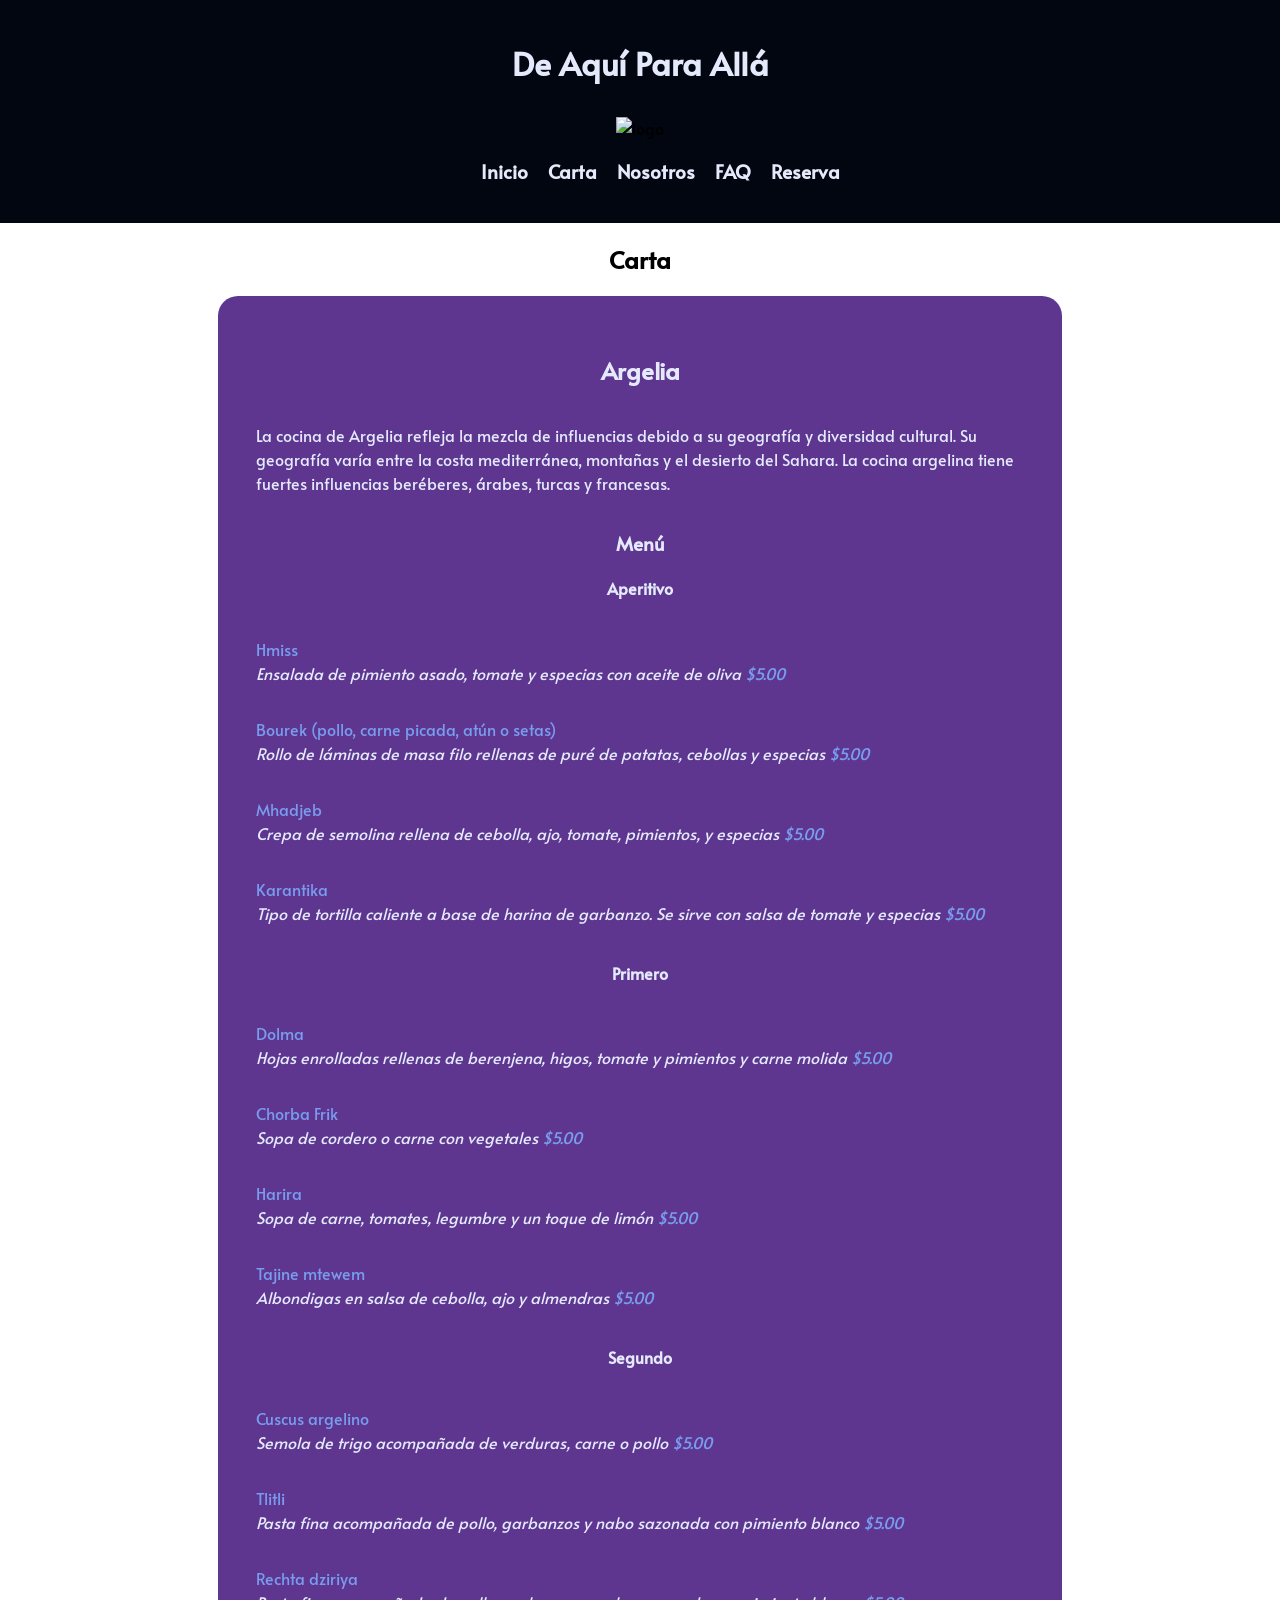
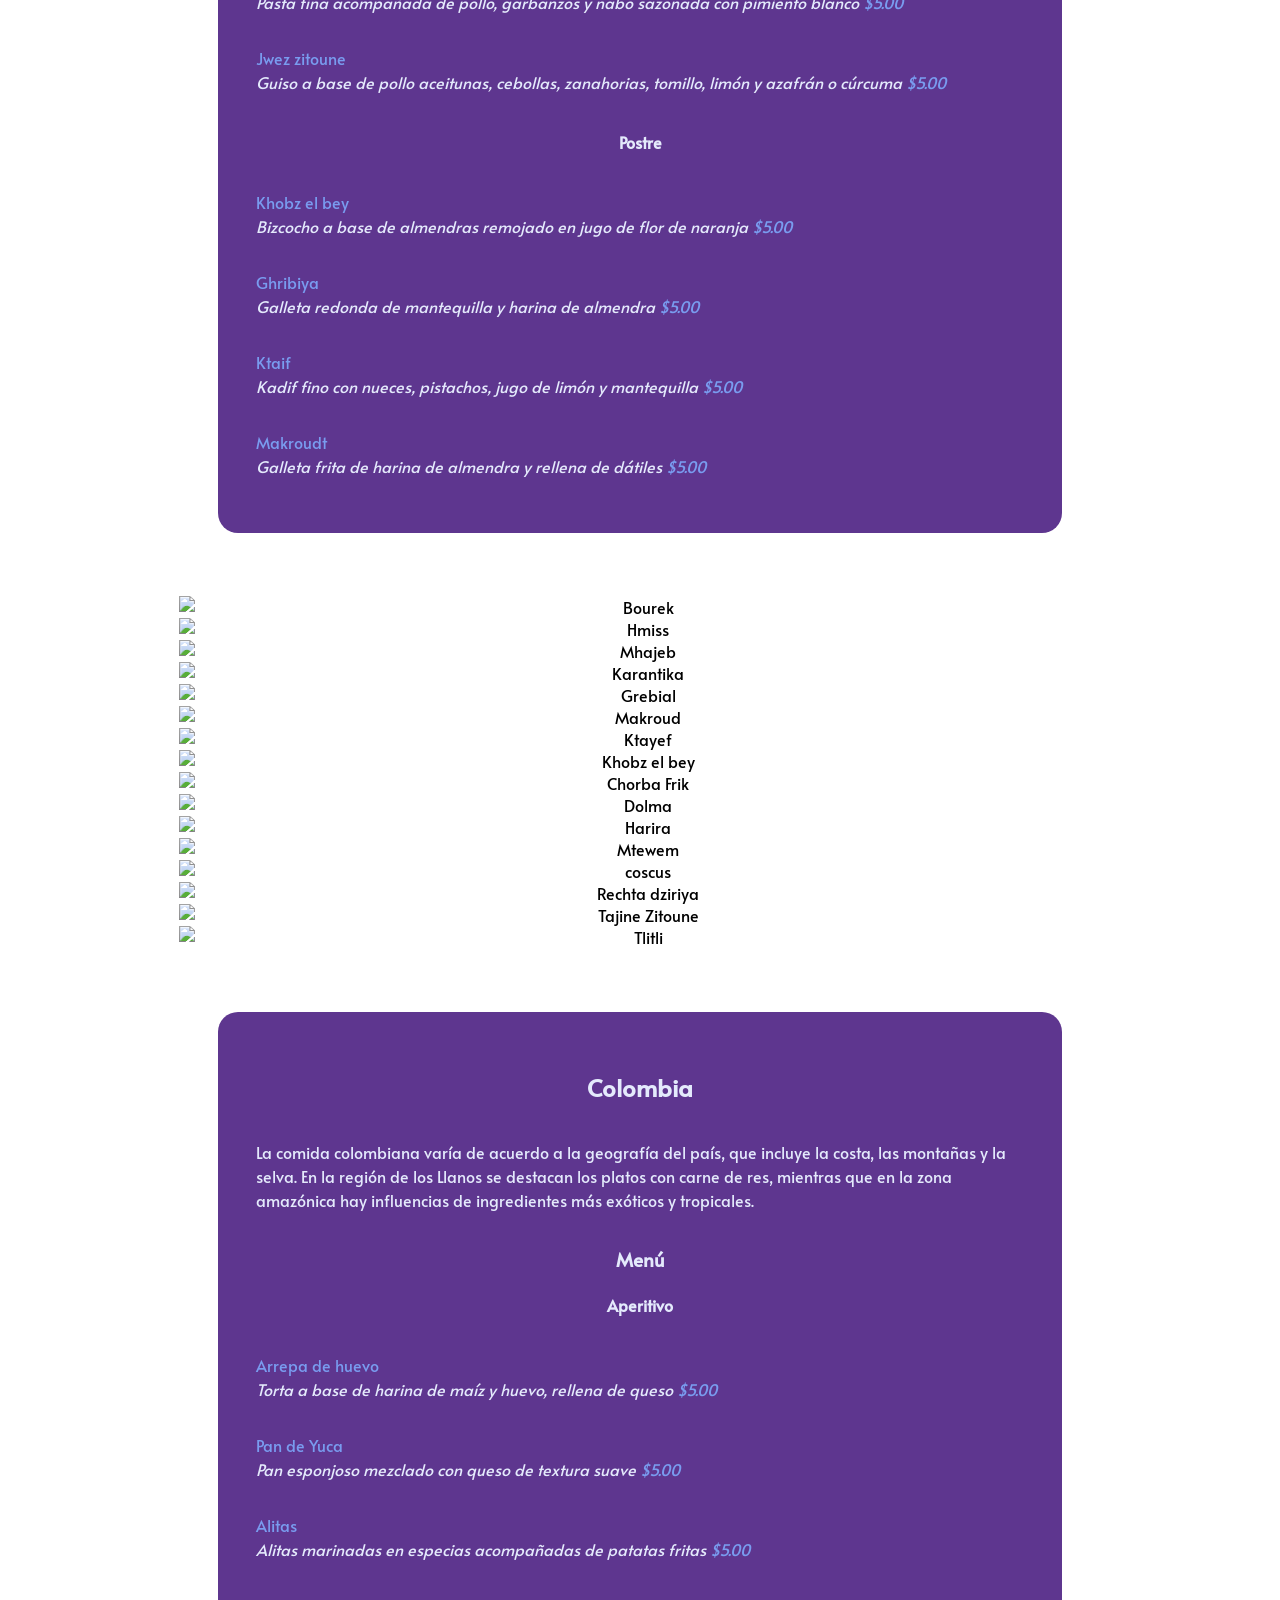
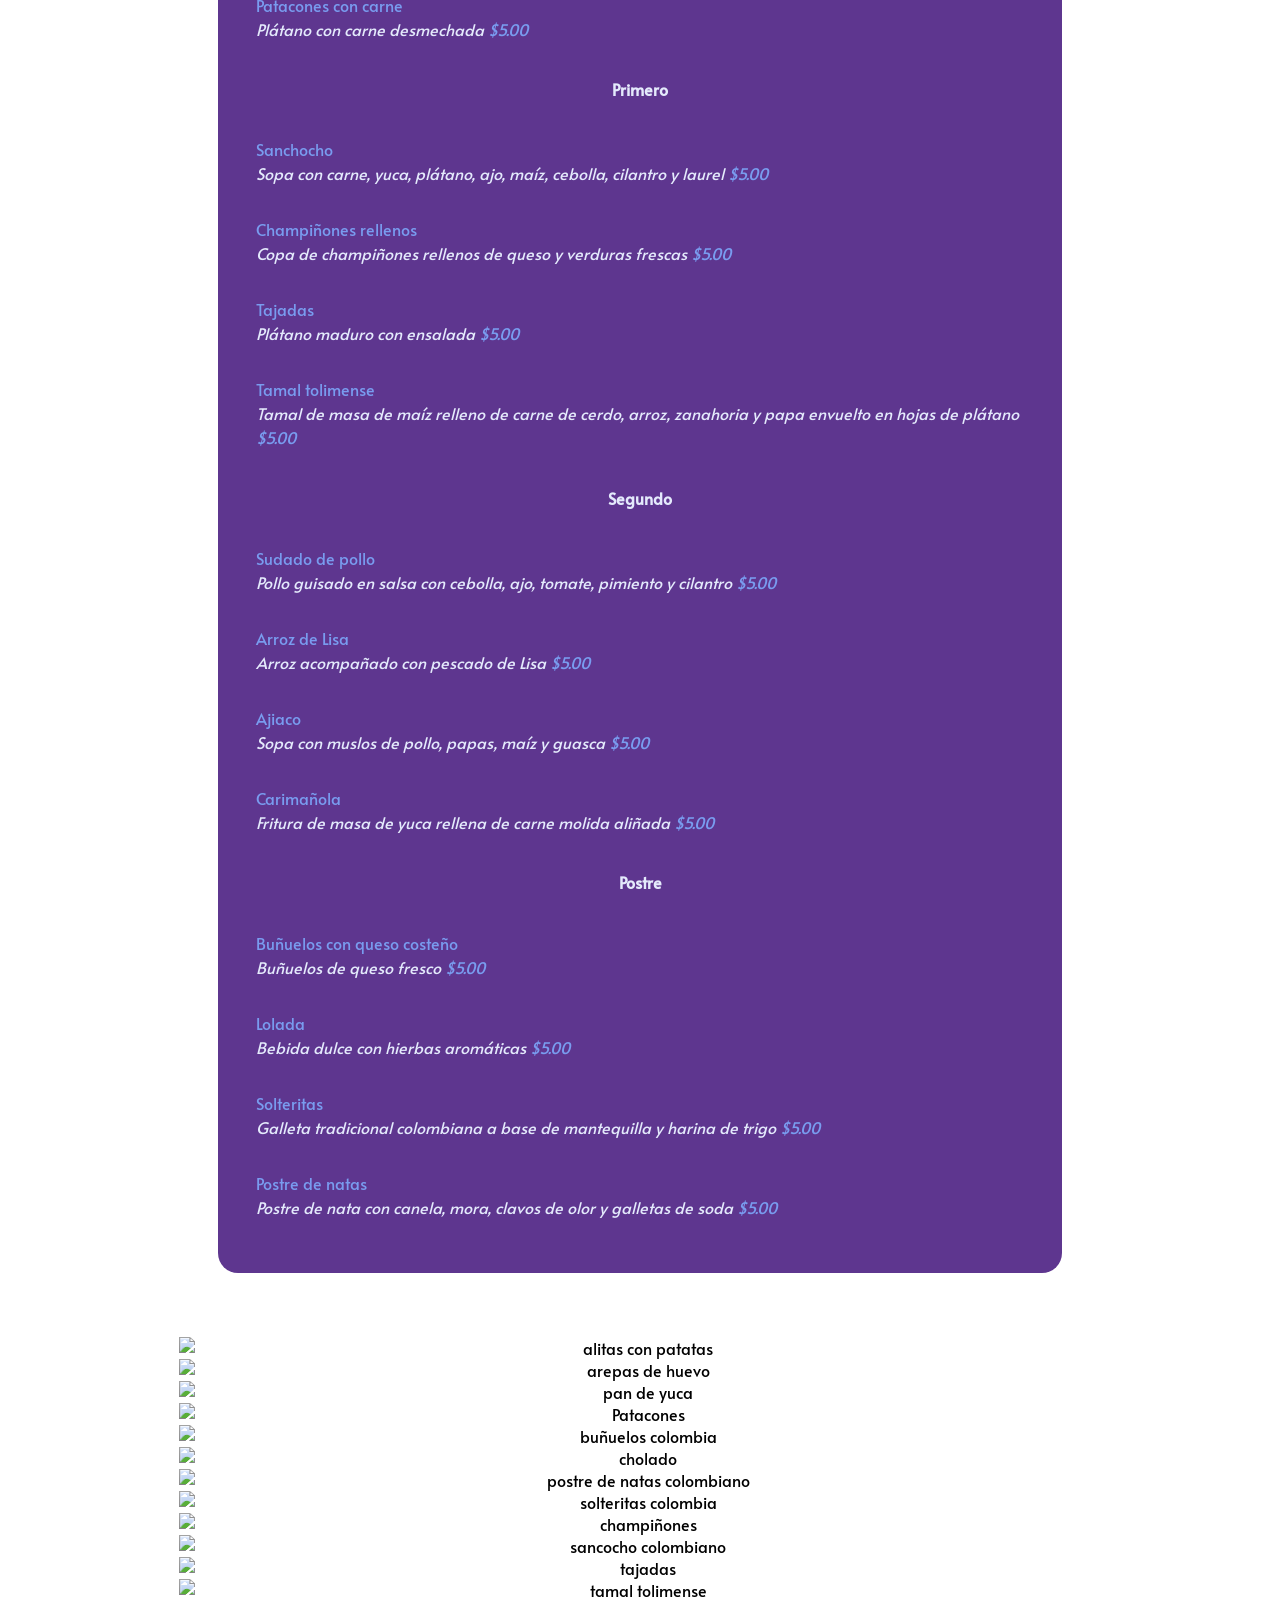
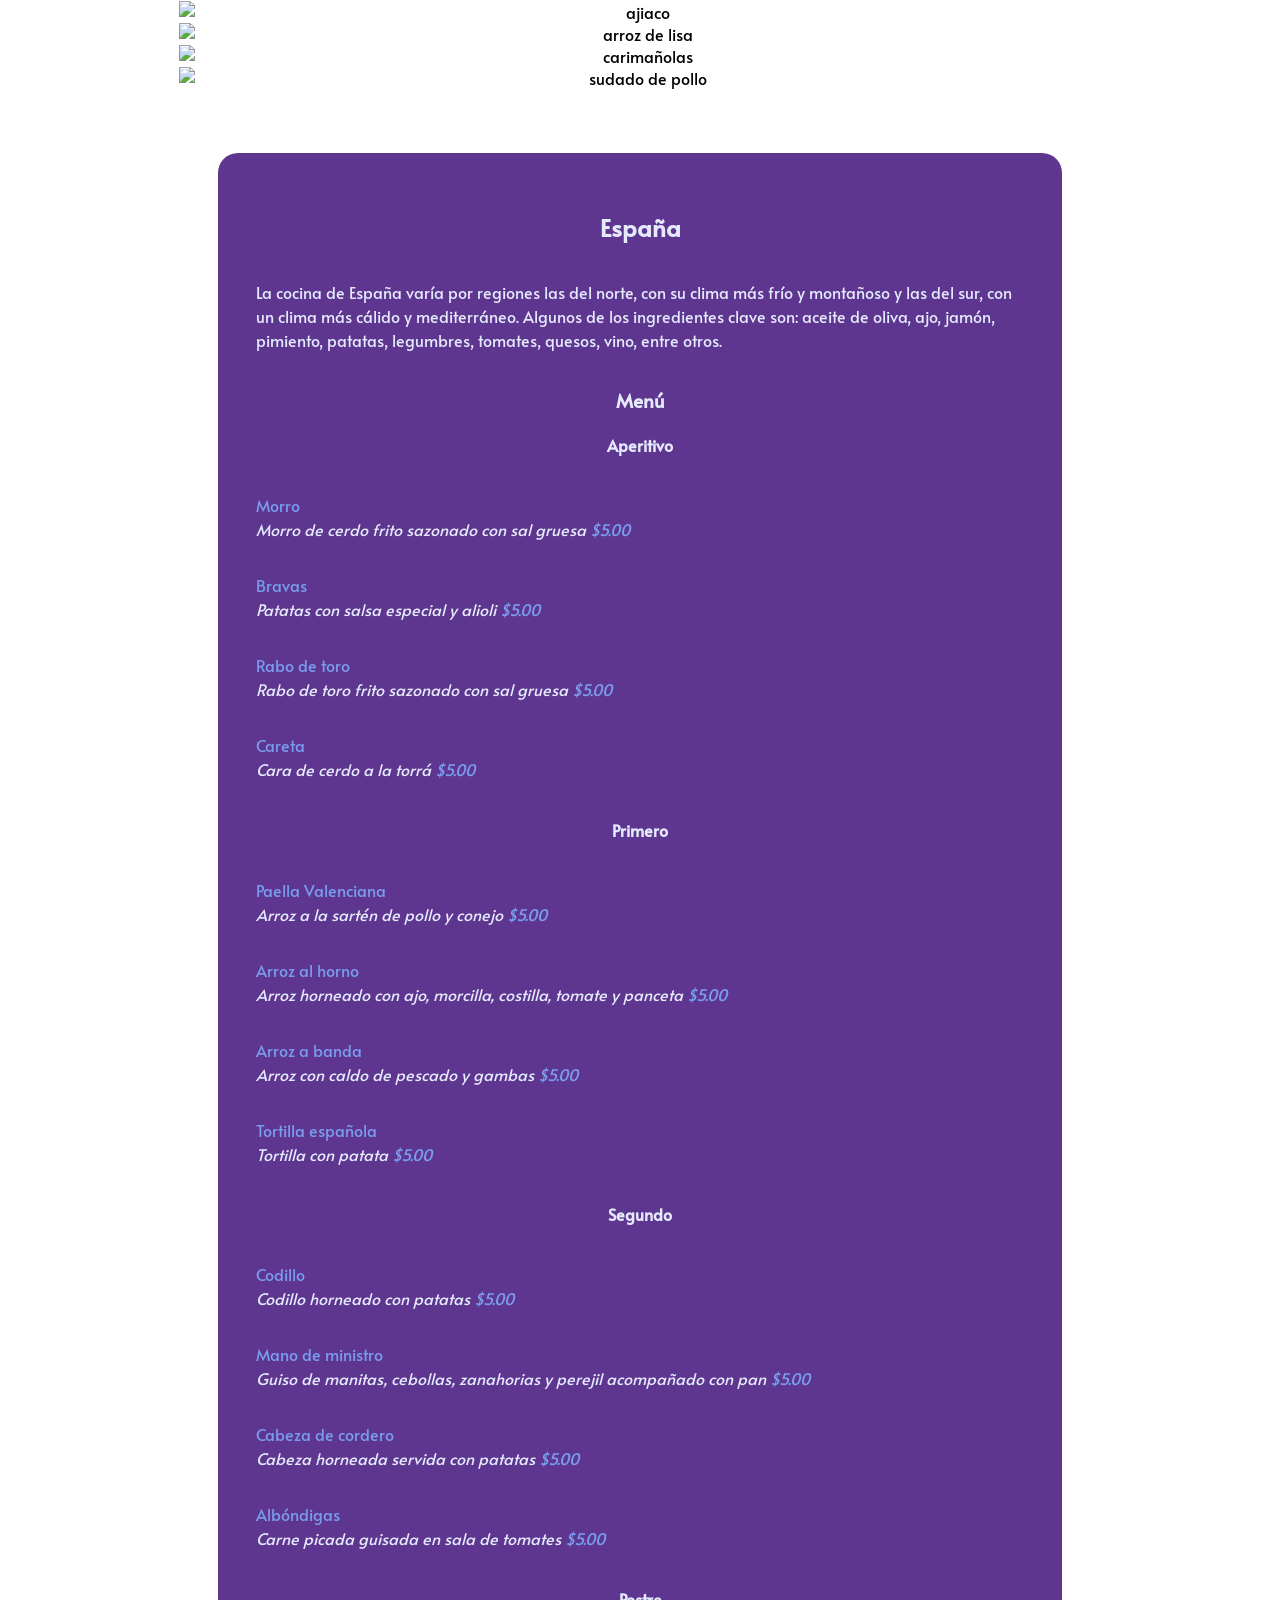
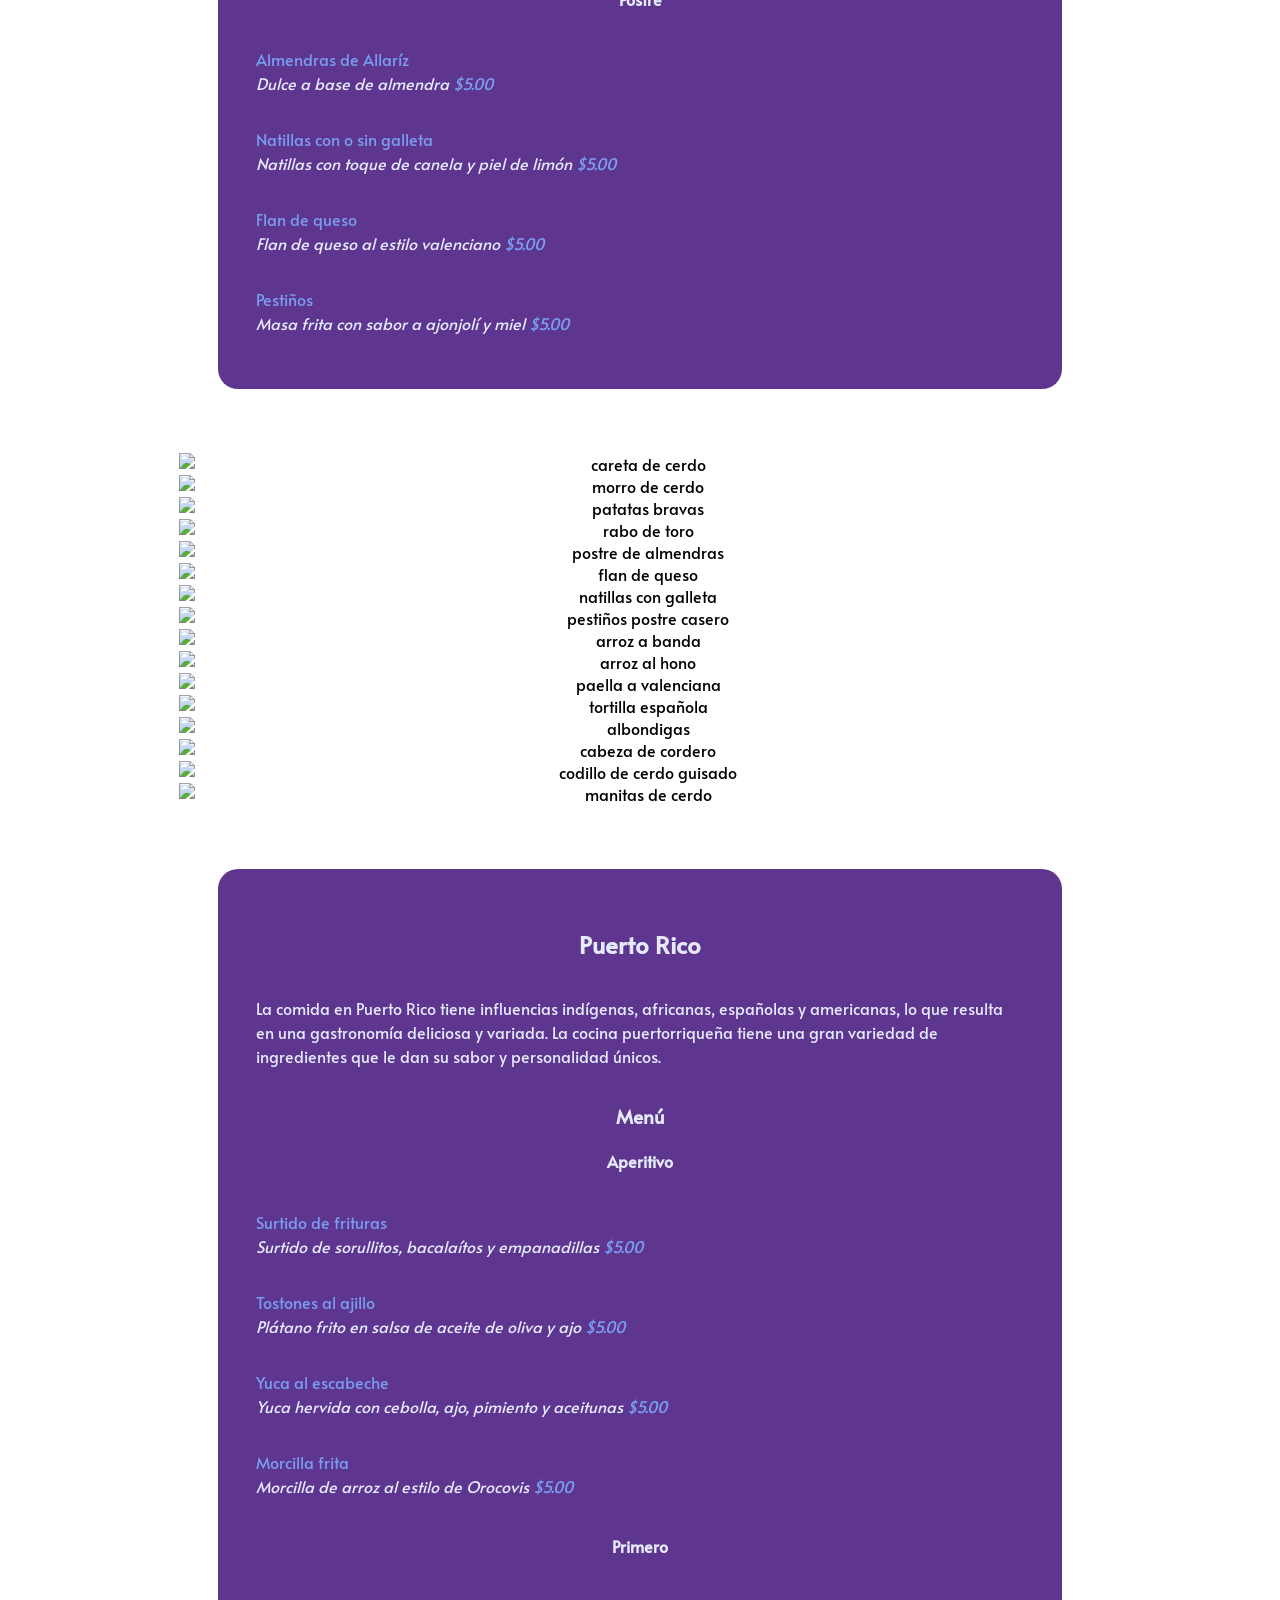
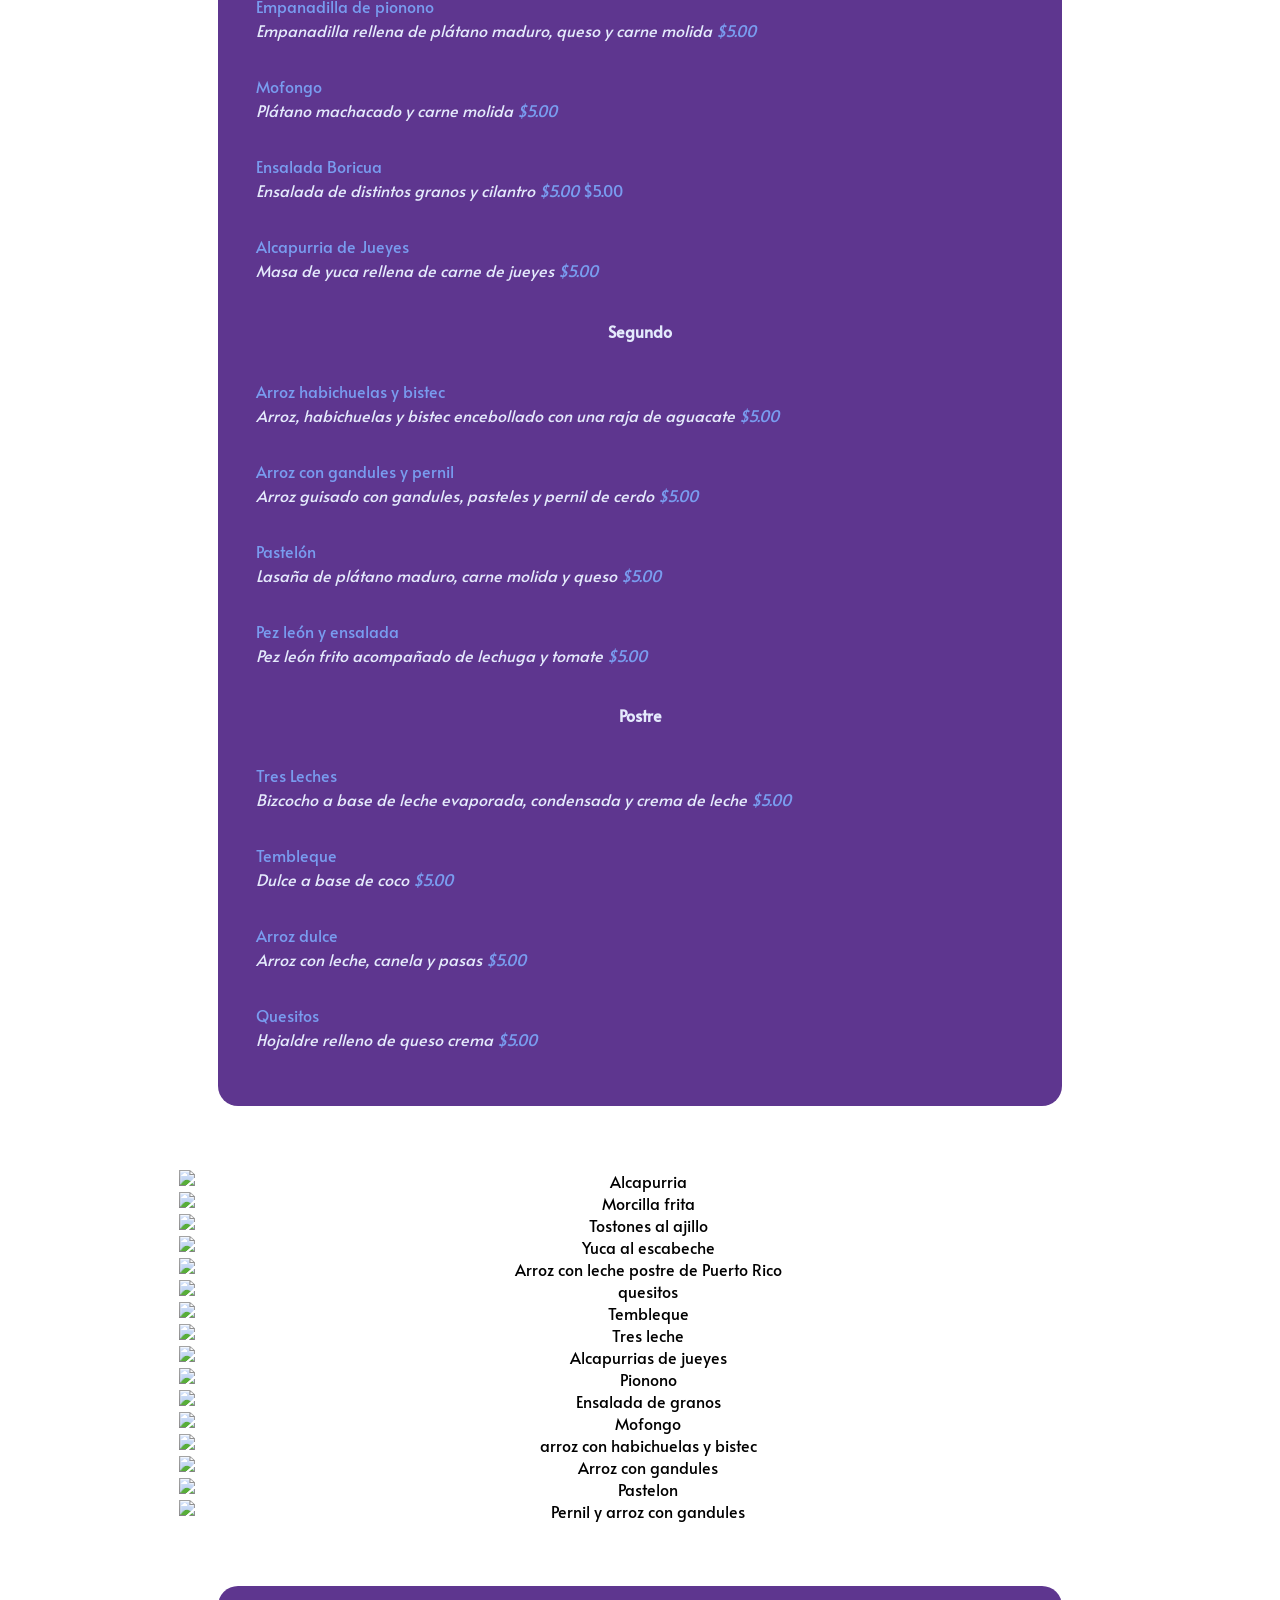
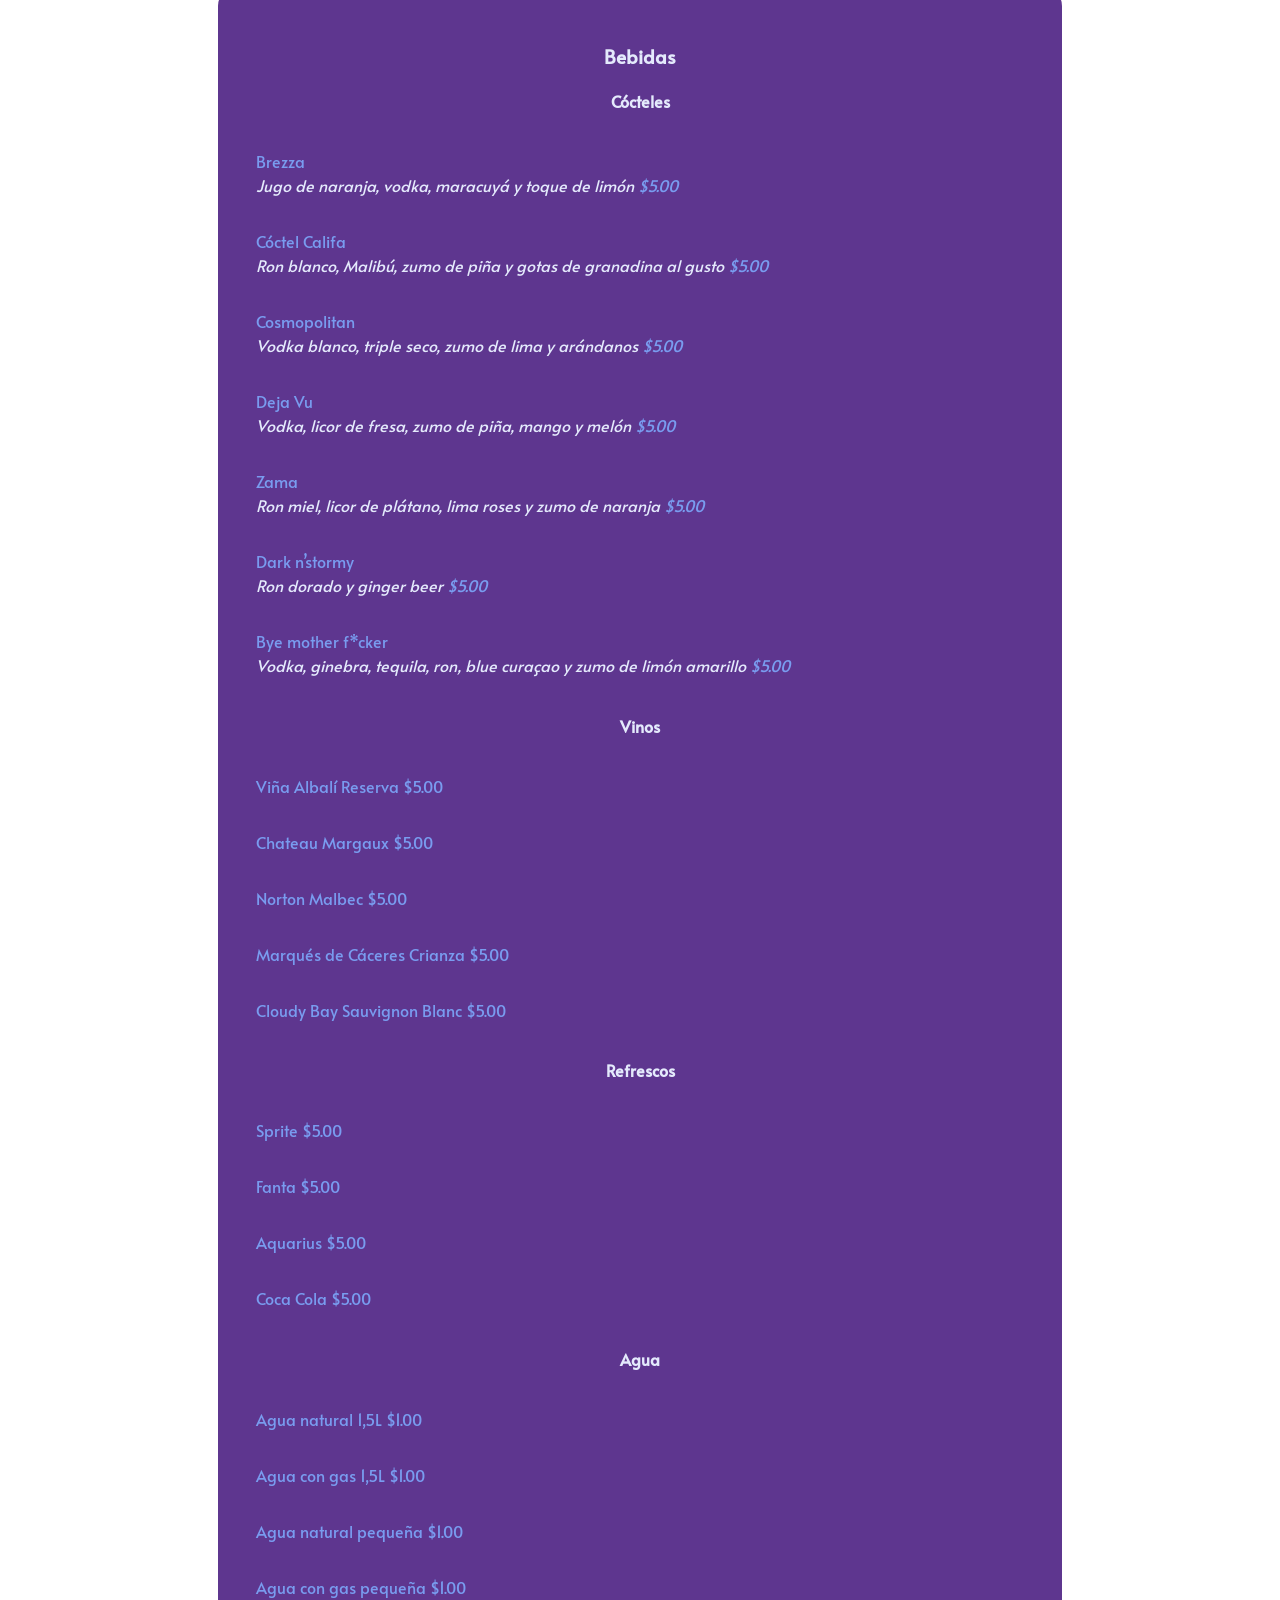
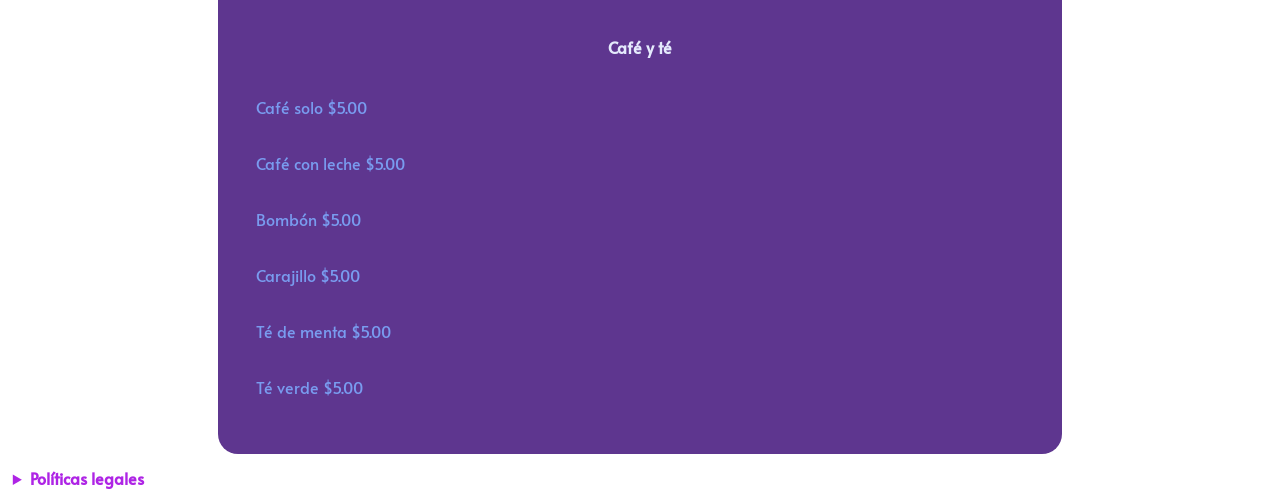
==== commit d64182c6: "Refactor menu items and pricing in carta.html; remove unused files and clean up project structure" ====
--- a/contenido/carta.html
+++ b/contenido/carta.html
@@ -865,17 +865,17 @@
         <p class="precio"> $5.00</p>
 
         <h4>Agua</h4>
-        <p><span class="segundo">Agua natural 1,5</span><br /></p>
-        <p class="precio"> $5.00</p>
-        <br />
-        <p><span class="segundo">Agua con gas 1,5</span><br /></p>
-        <p class="precio"> $5.00</p>
+        <p><span class="segundo">Agua natural 1,5L</span><br /></p>
+        <p class="precio"> $1.00</p>
+        <br />
+        <p><span class="segundo">Agua con gas 1,5L</span><br /></p>
+        <p class="precio"> $1.00</p>
         <br />
         <p><span class="segundo">Agua natural pequeña</span><br /></p>
-        <p class="precio"> $5.00</p>
+        <p class="precio"> $1.00</p>
         <br />
         <p><span class="segundo">Agua con gas pequeña</span><br /></p>
-        <p class="precio"> $5.00</p>
+        <p class="precio"> $1.00</p>
 
         <h4>Café y té</h4>
         <p><span class="segundo">Café solo</span><br /></p>
--- a/css/style.css
+++ b/css/style.css
@@ -11,6 +11,9 @@
     font-family: "Alata", sans-serif;
     font-weight: 400;
     font-style: normal;
+    min-height: 100vh;
+    display: grid;
+    grid-template-rows: auto 1fr auto; /* header - contenido - footer */
   }
   
   header {
@@ -57,6 +60,11 @@
  /*   fin logo */ 
 
 /* Mapa */
+
+.mapa {
+  
+   
+}
 
 .st0 {
     fill: #e4eafc;
@@ -212,7 +220,7 @@
 
 footer {
     color: #ae24e5;
-    margin:3%;
+    margin:1%;
     
 }
 
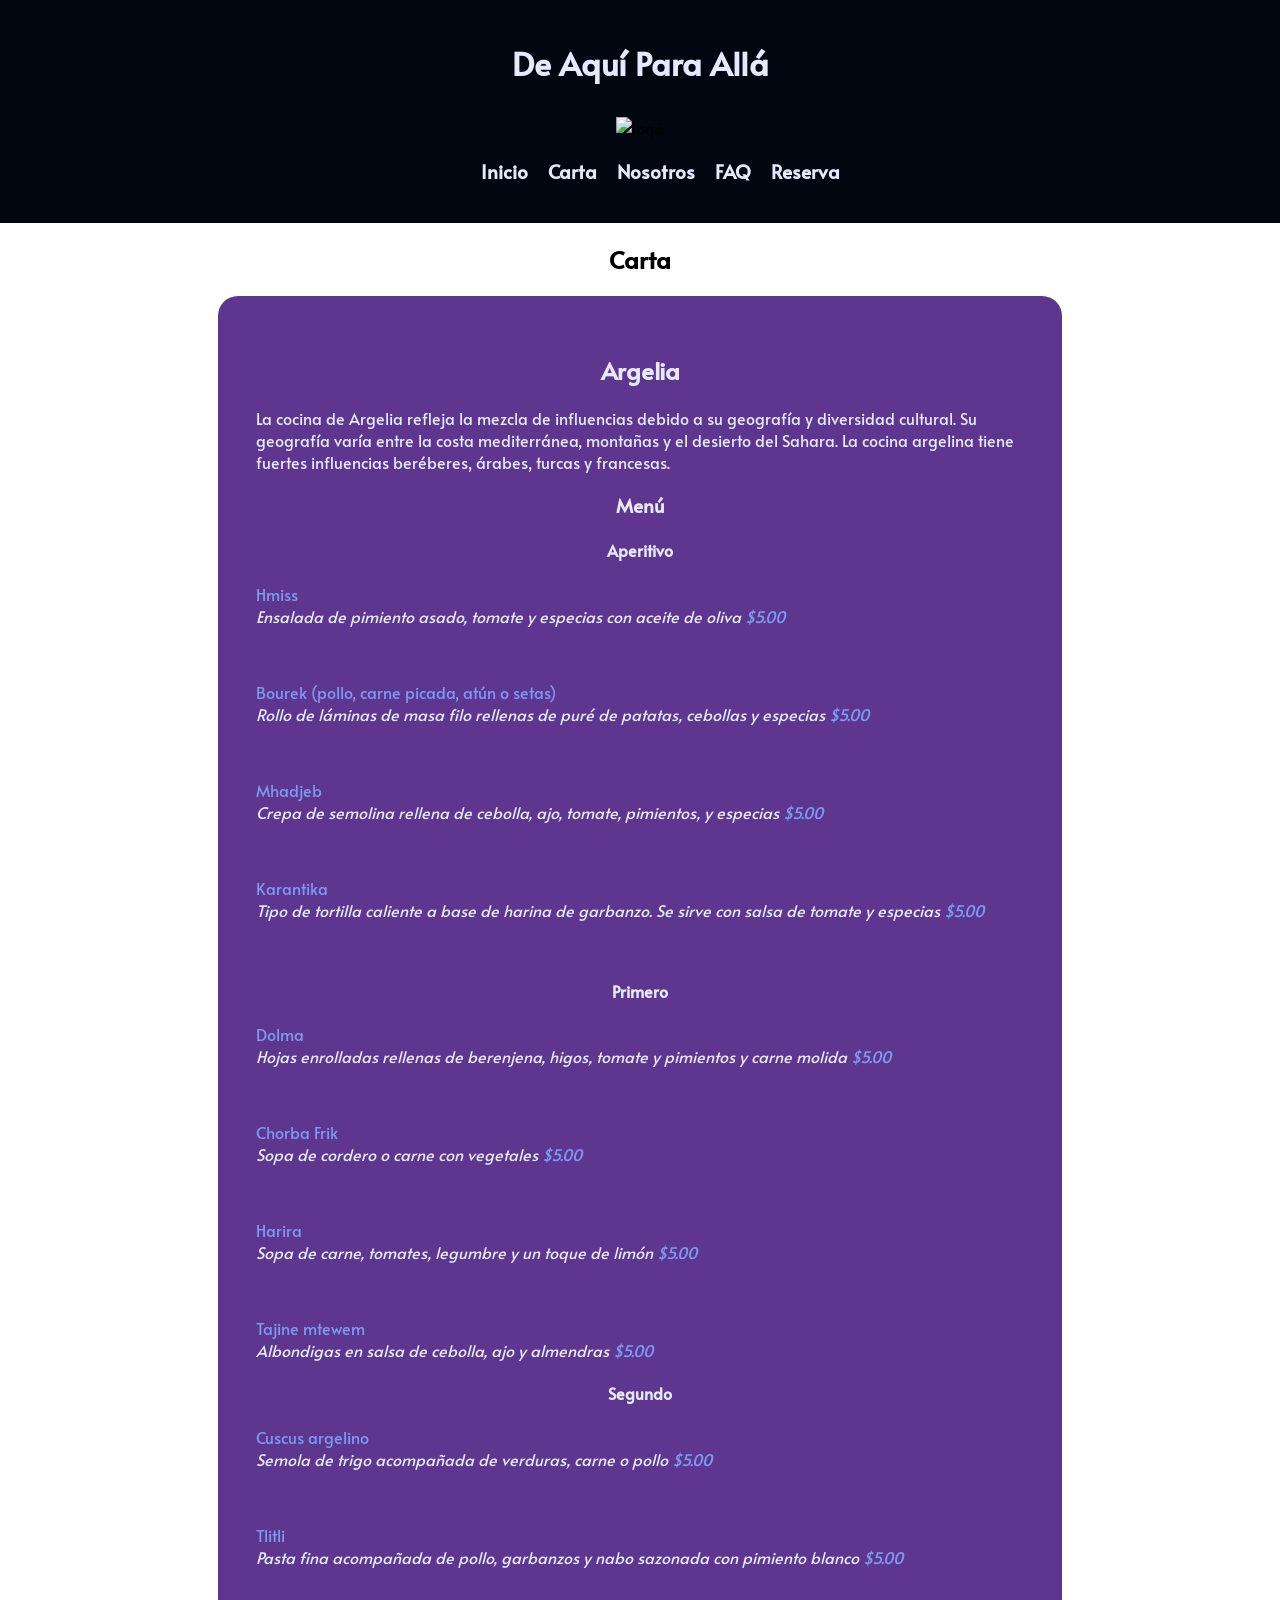
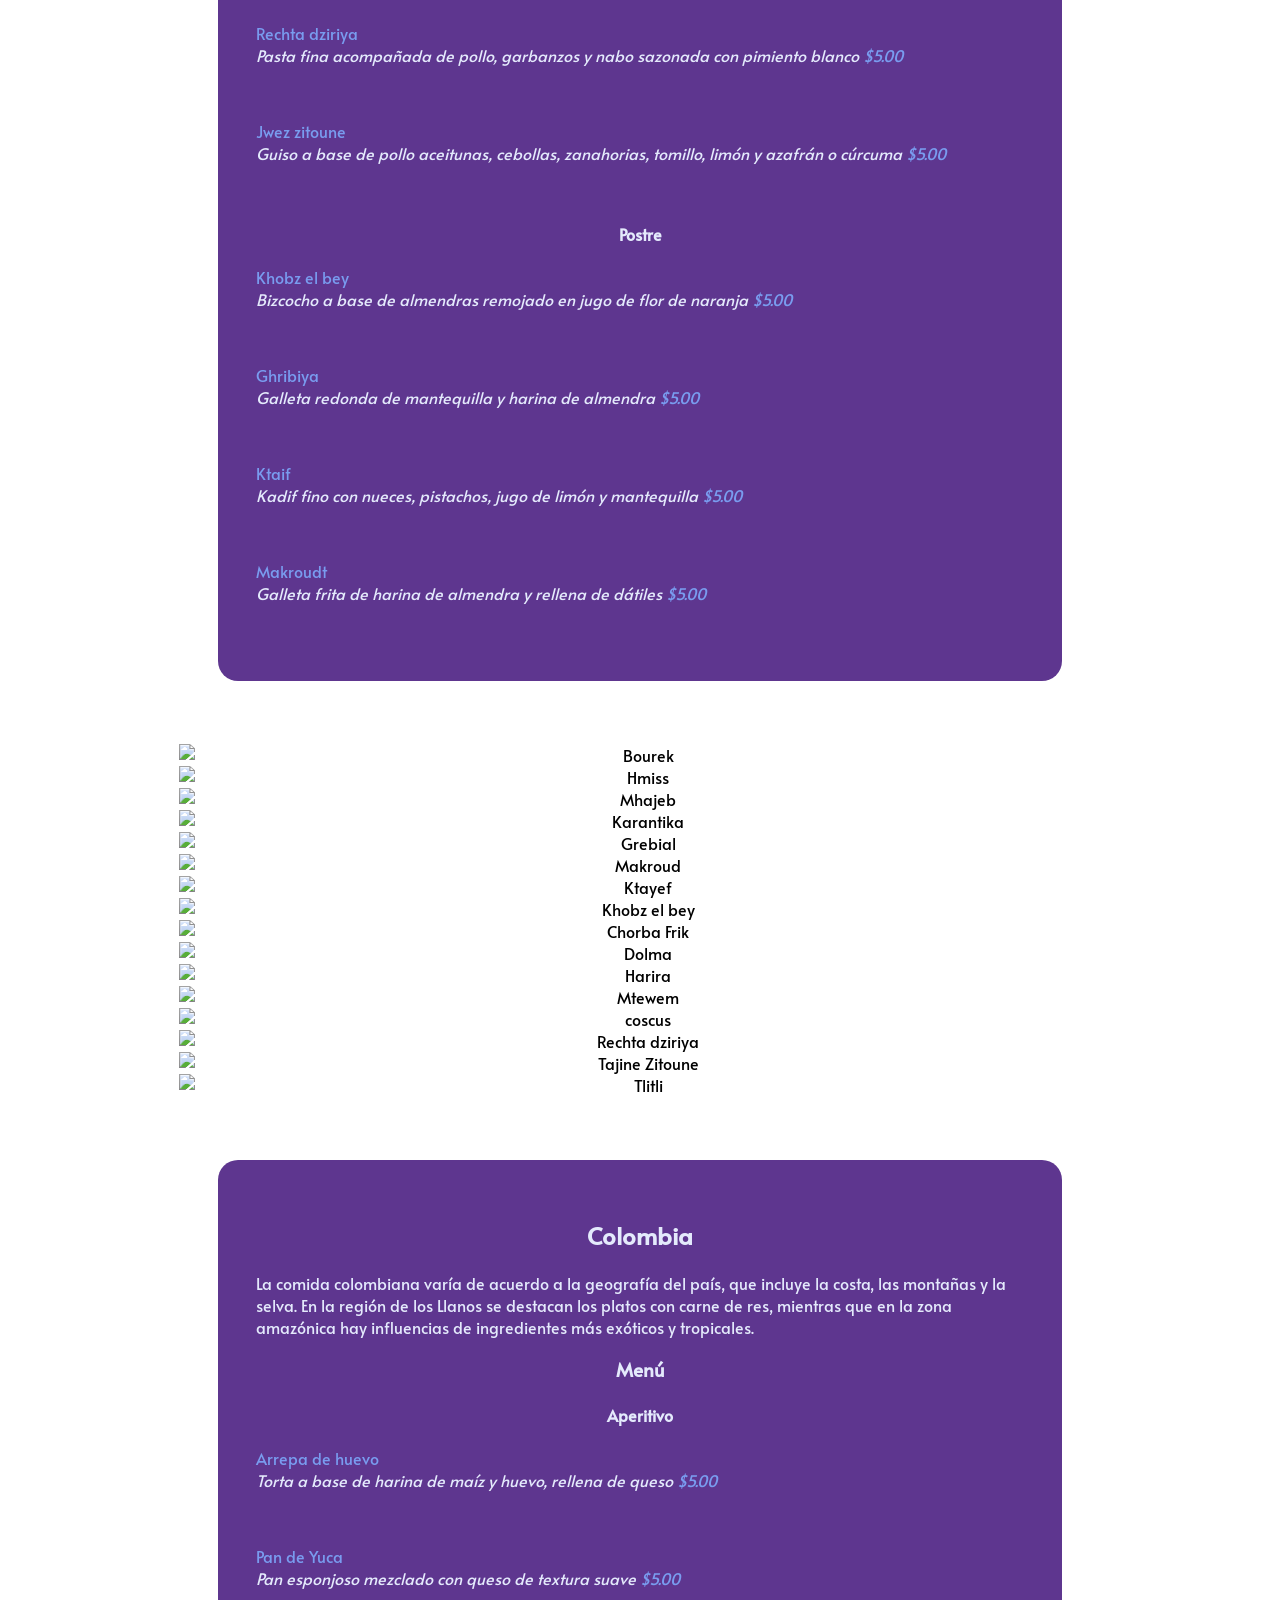
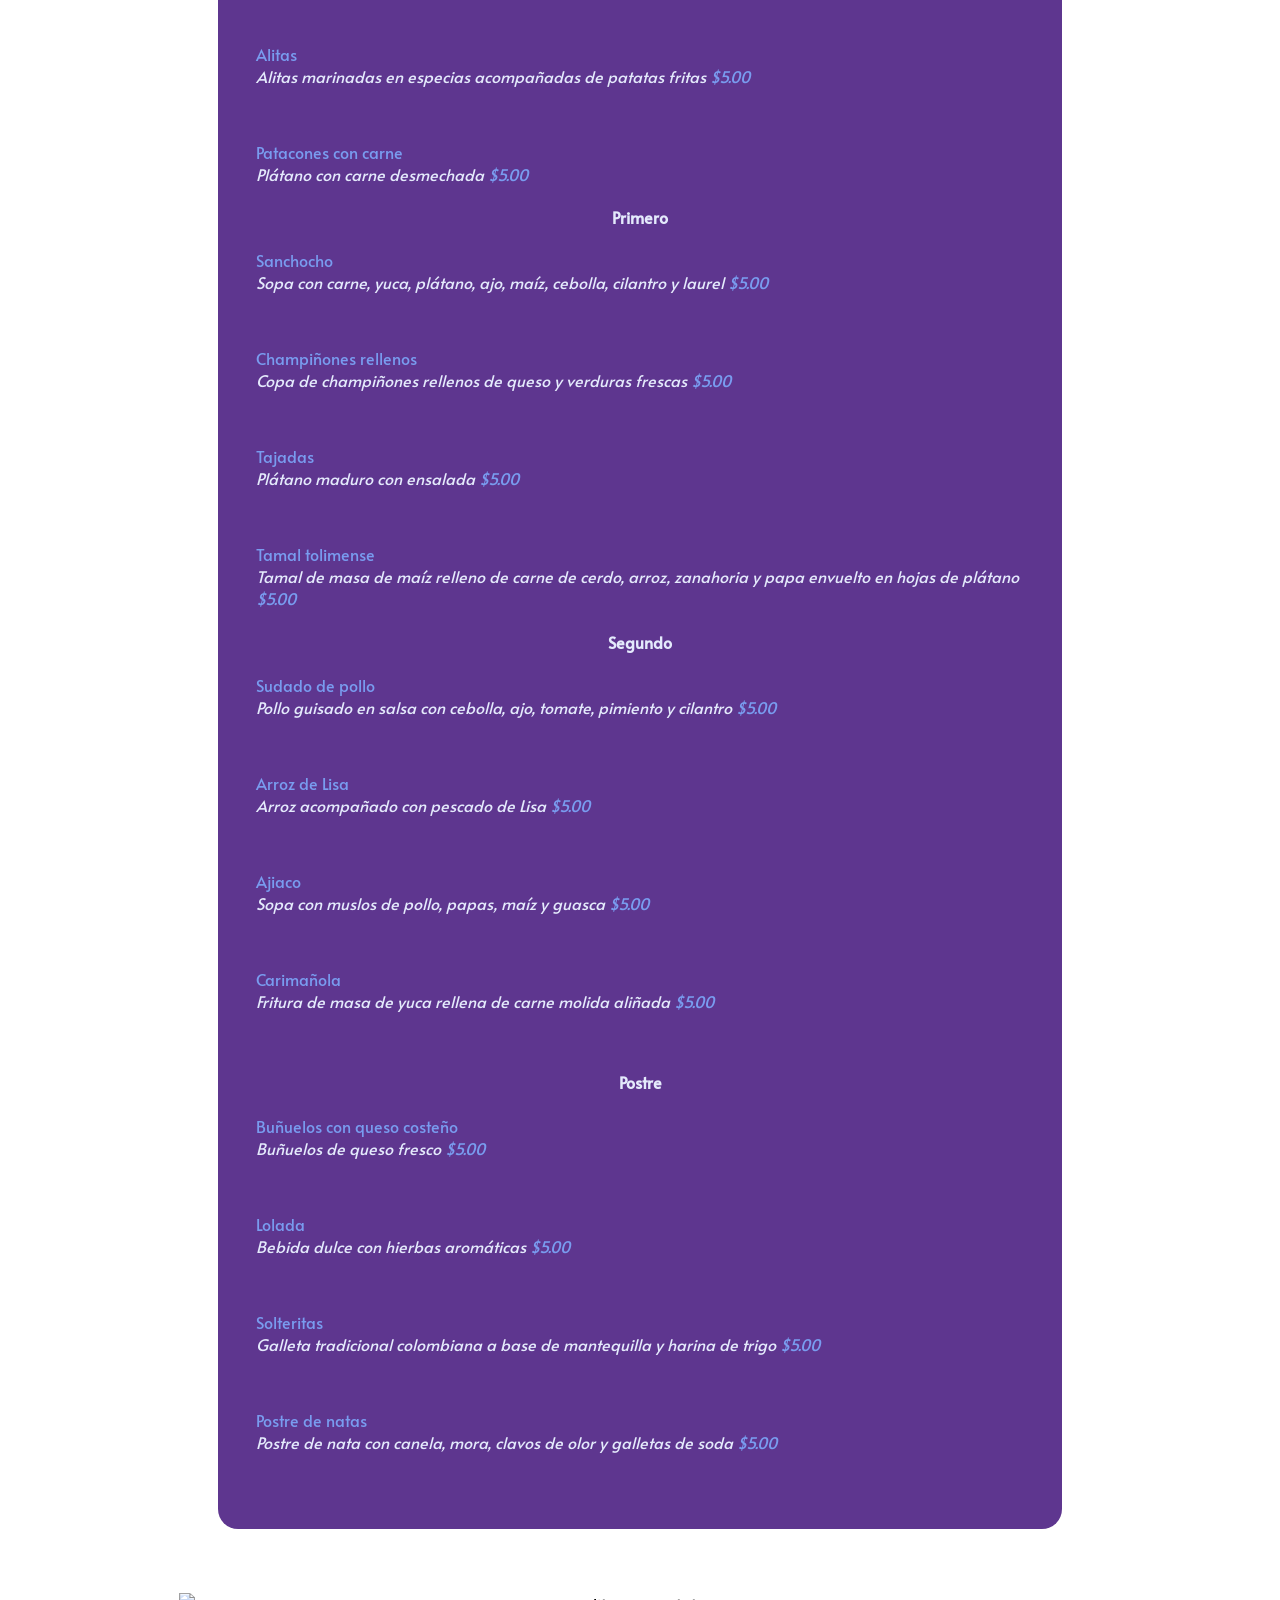
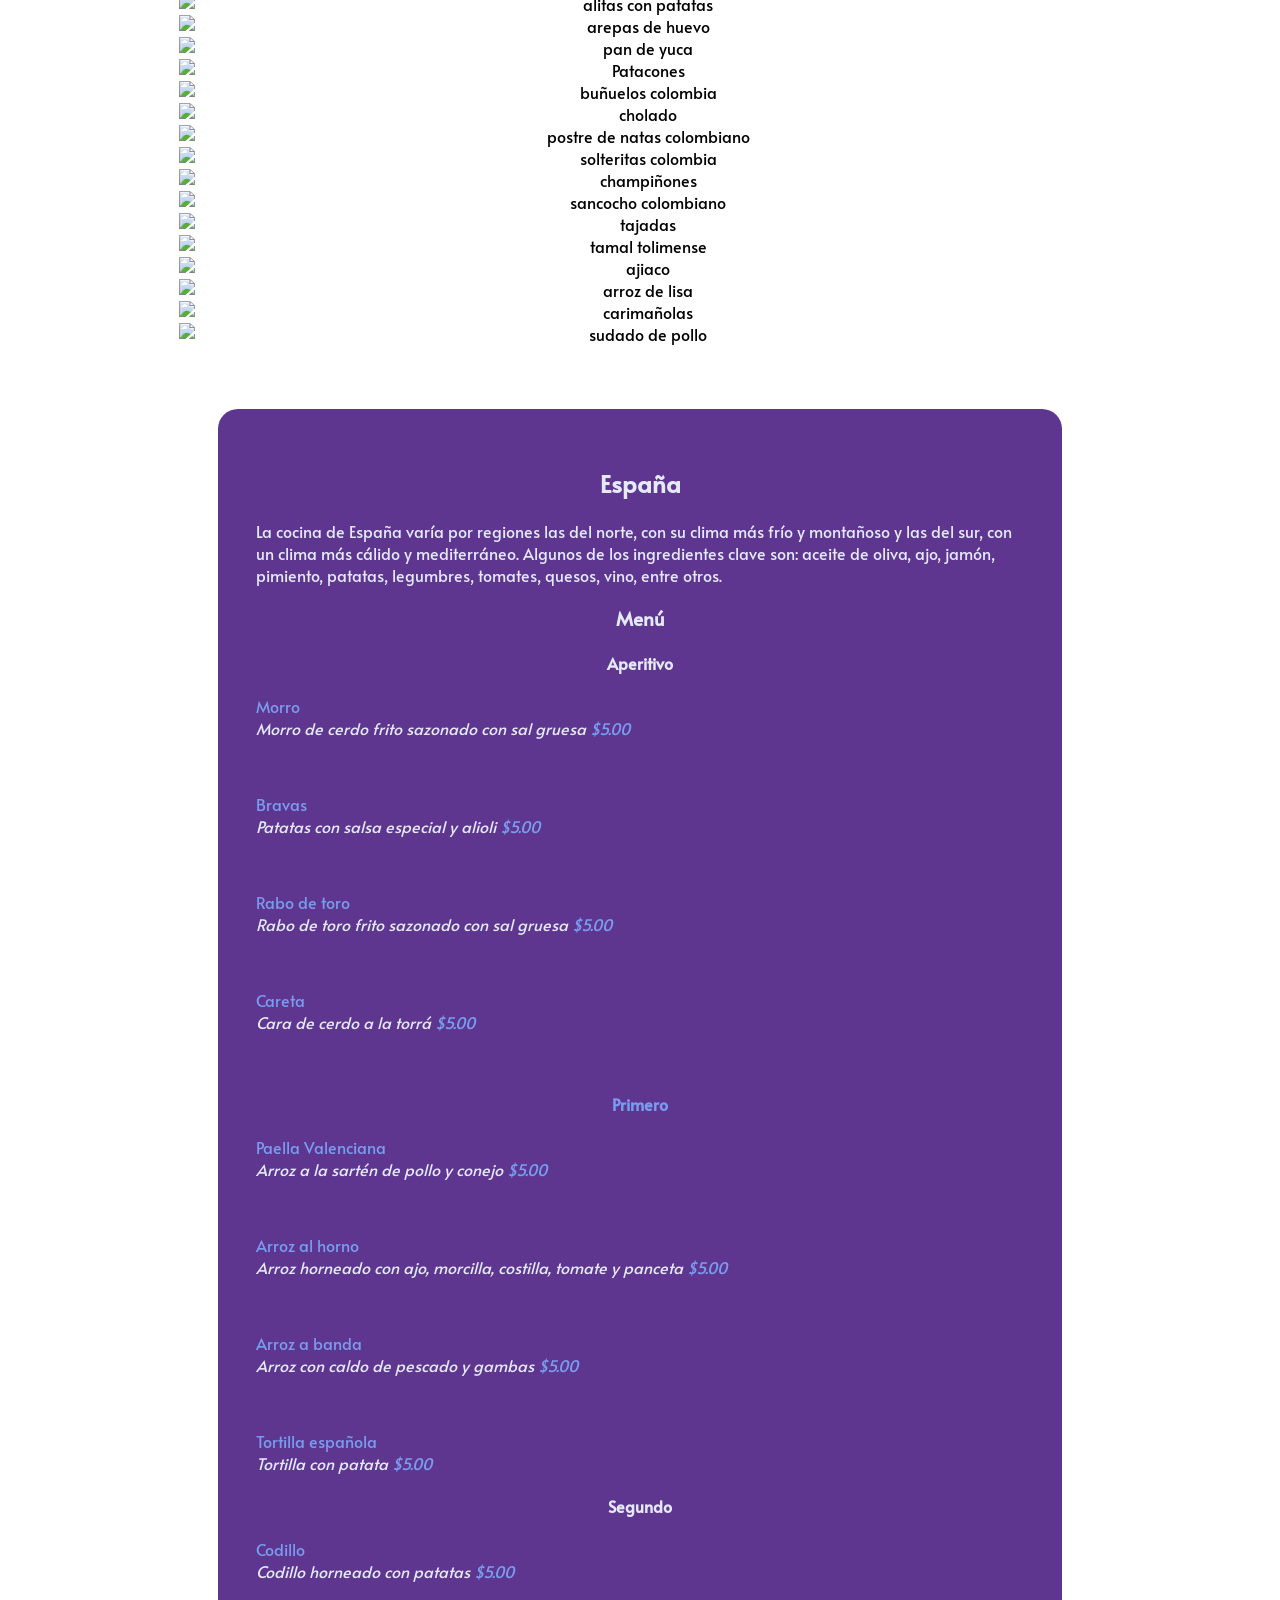
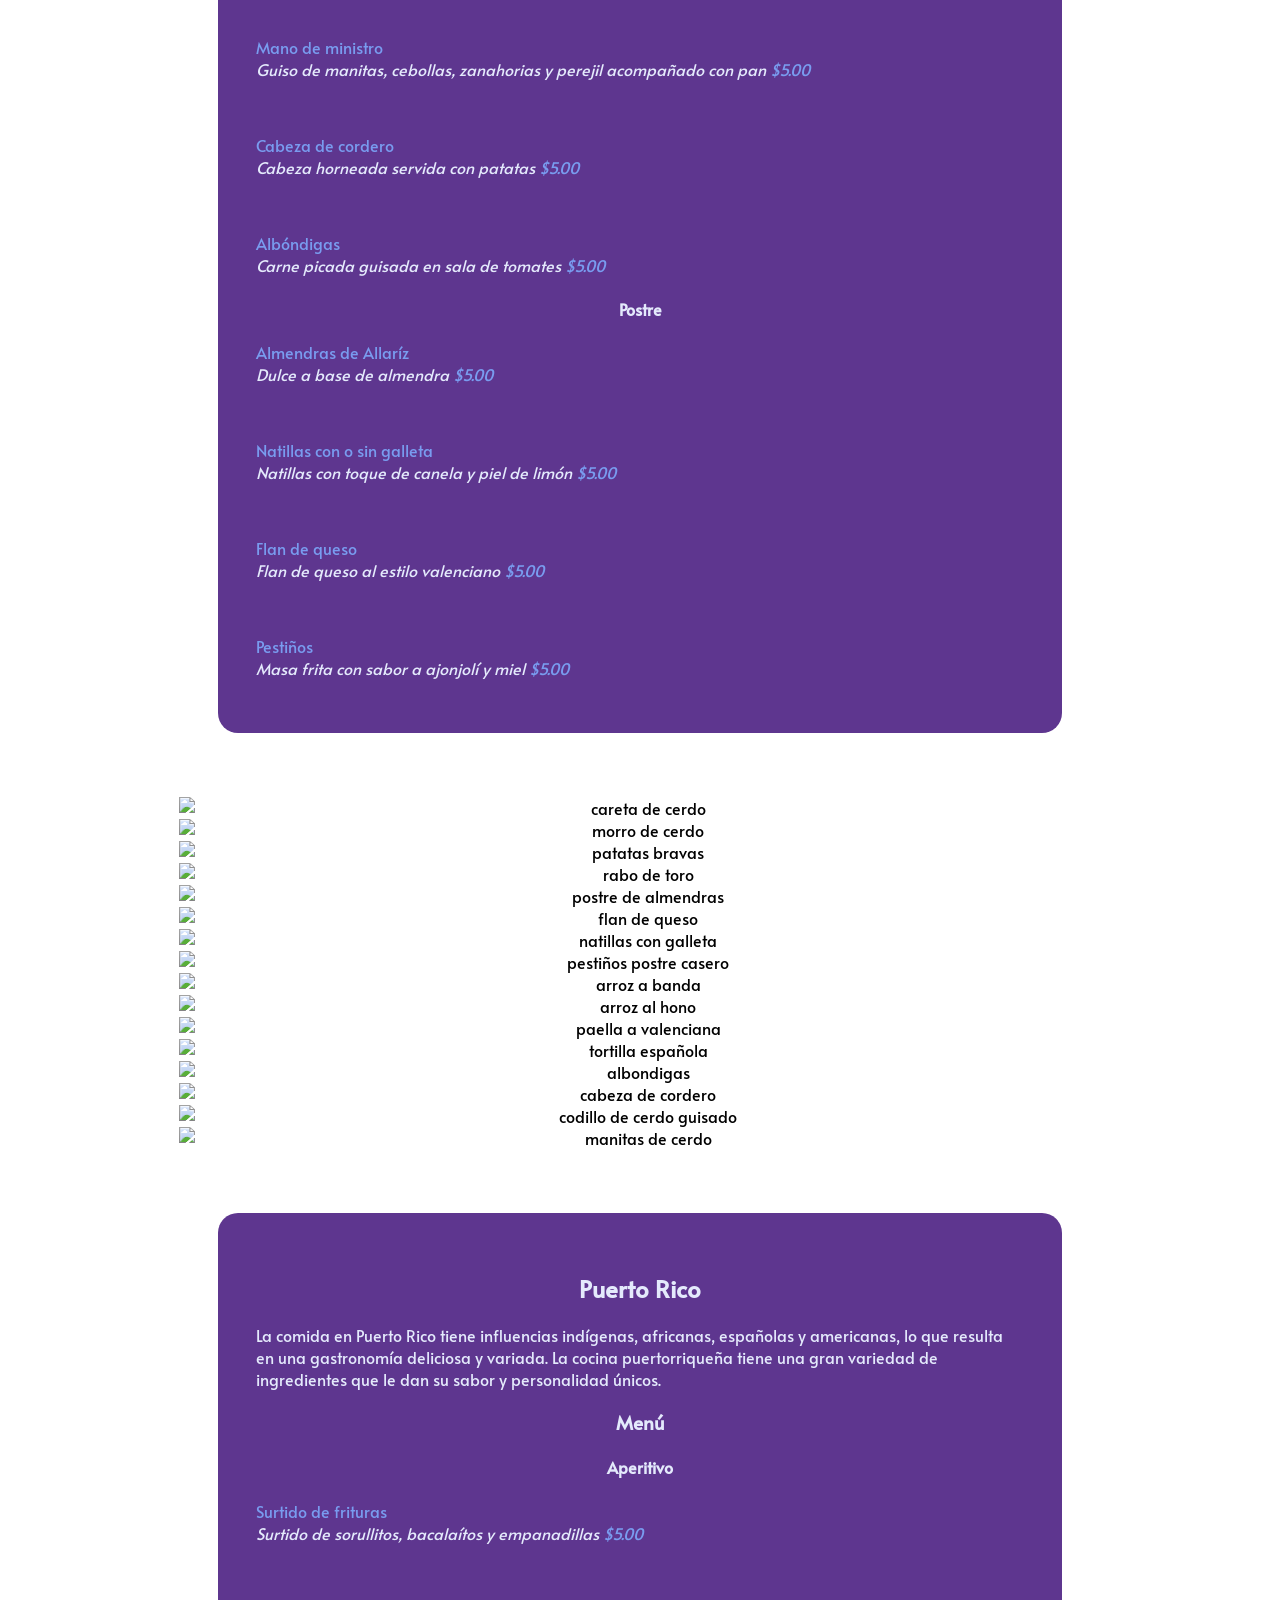
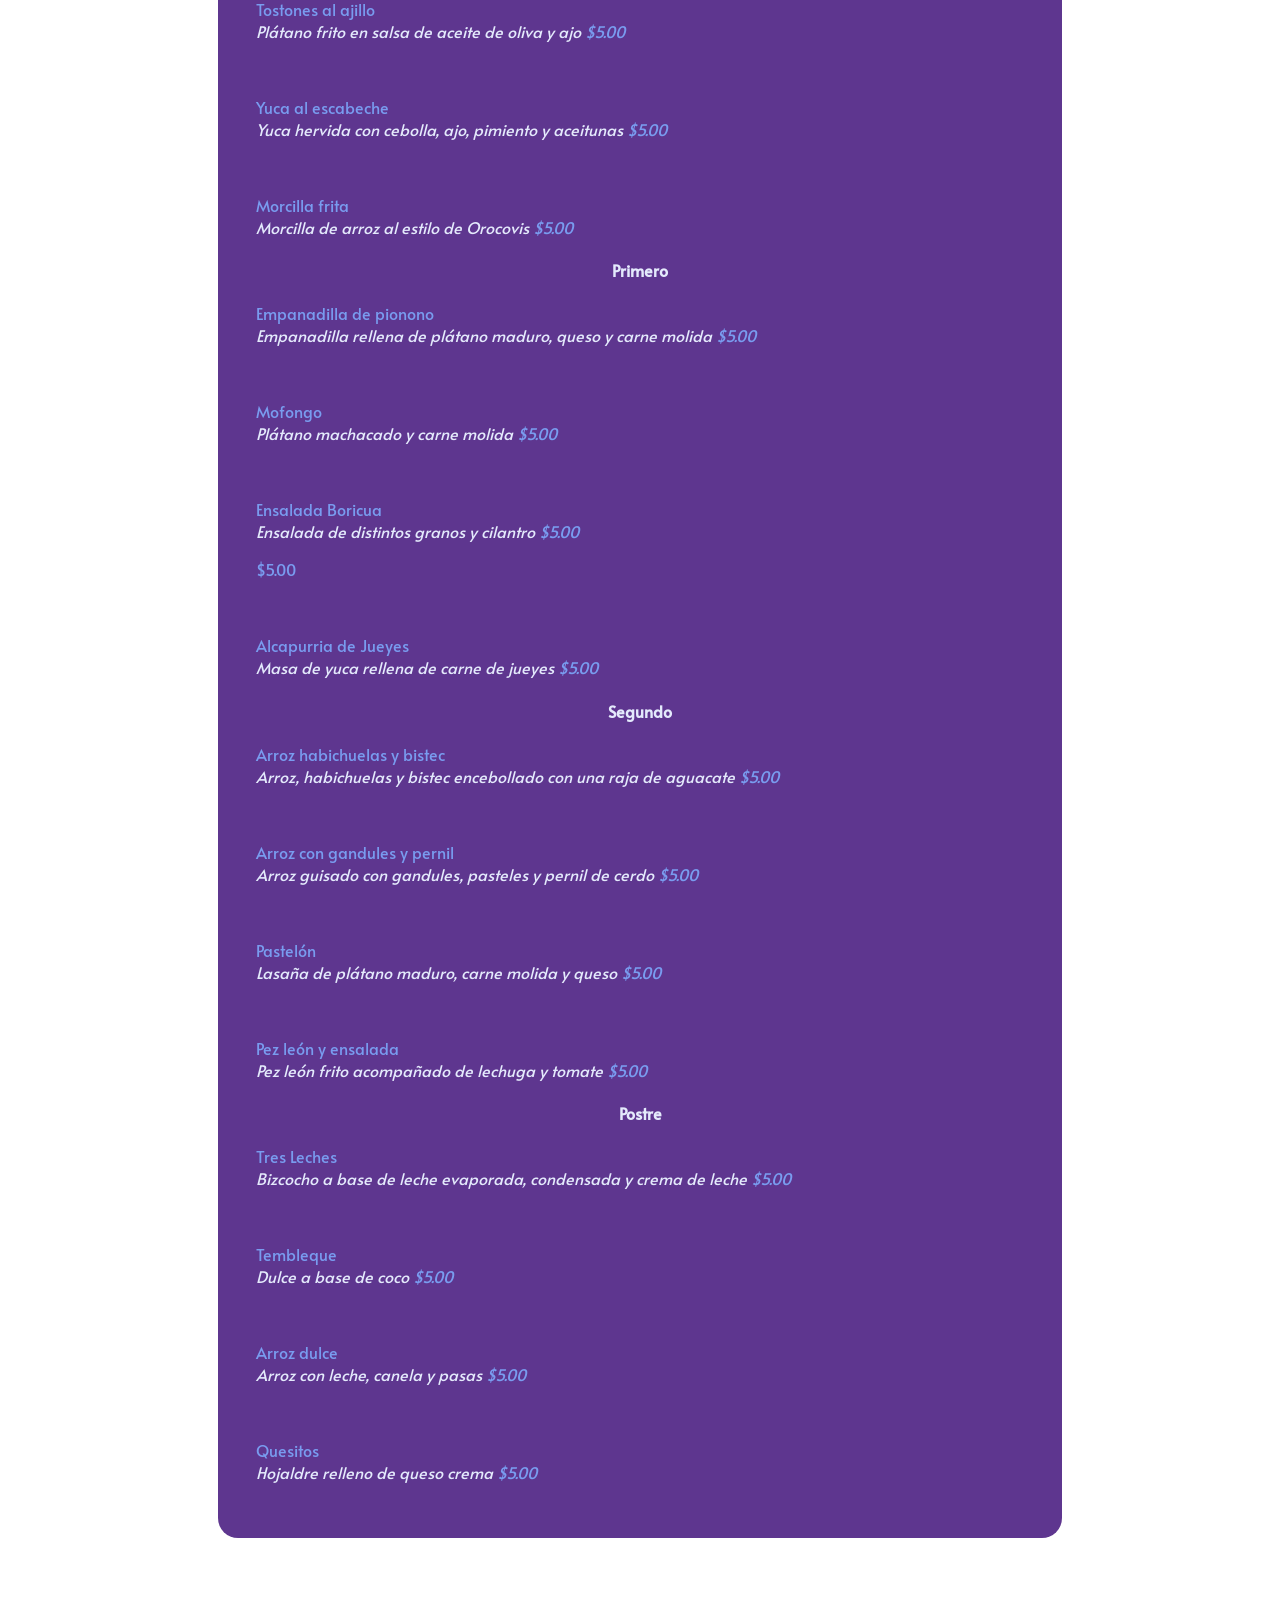
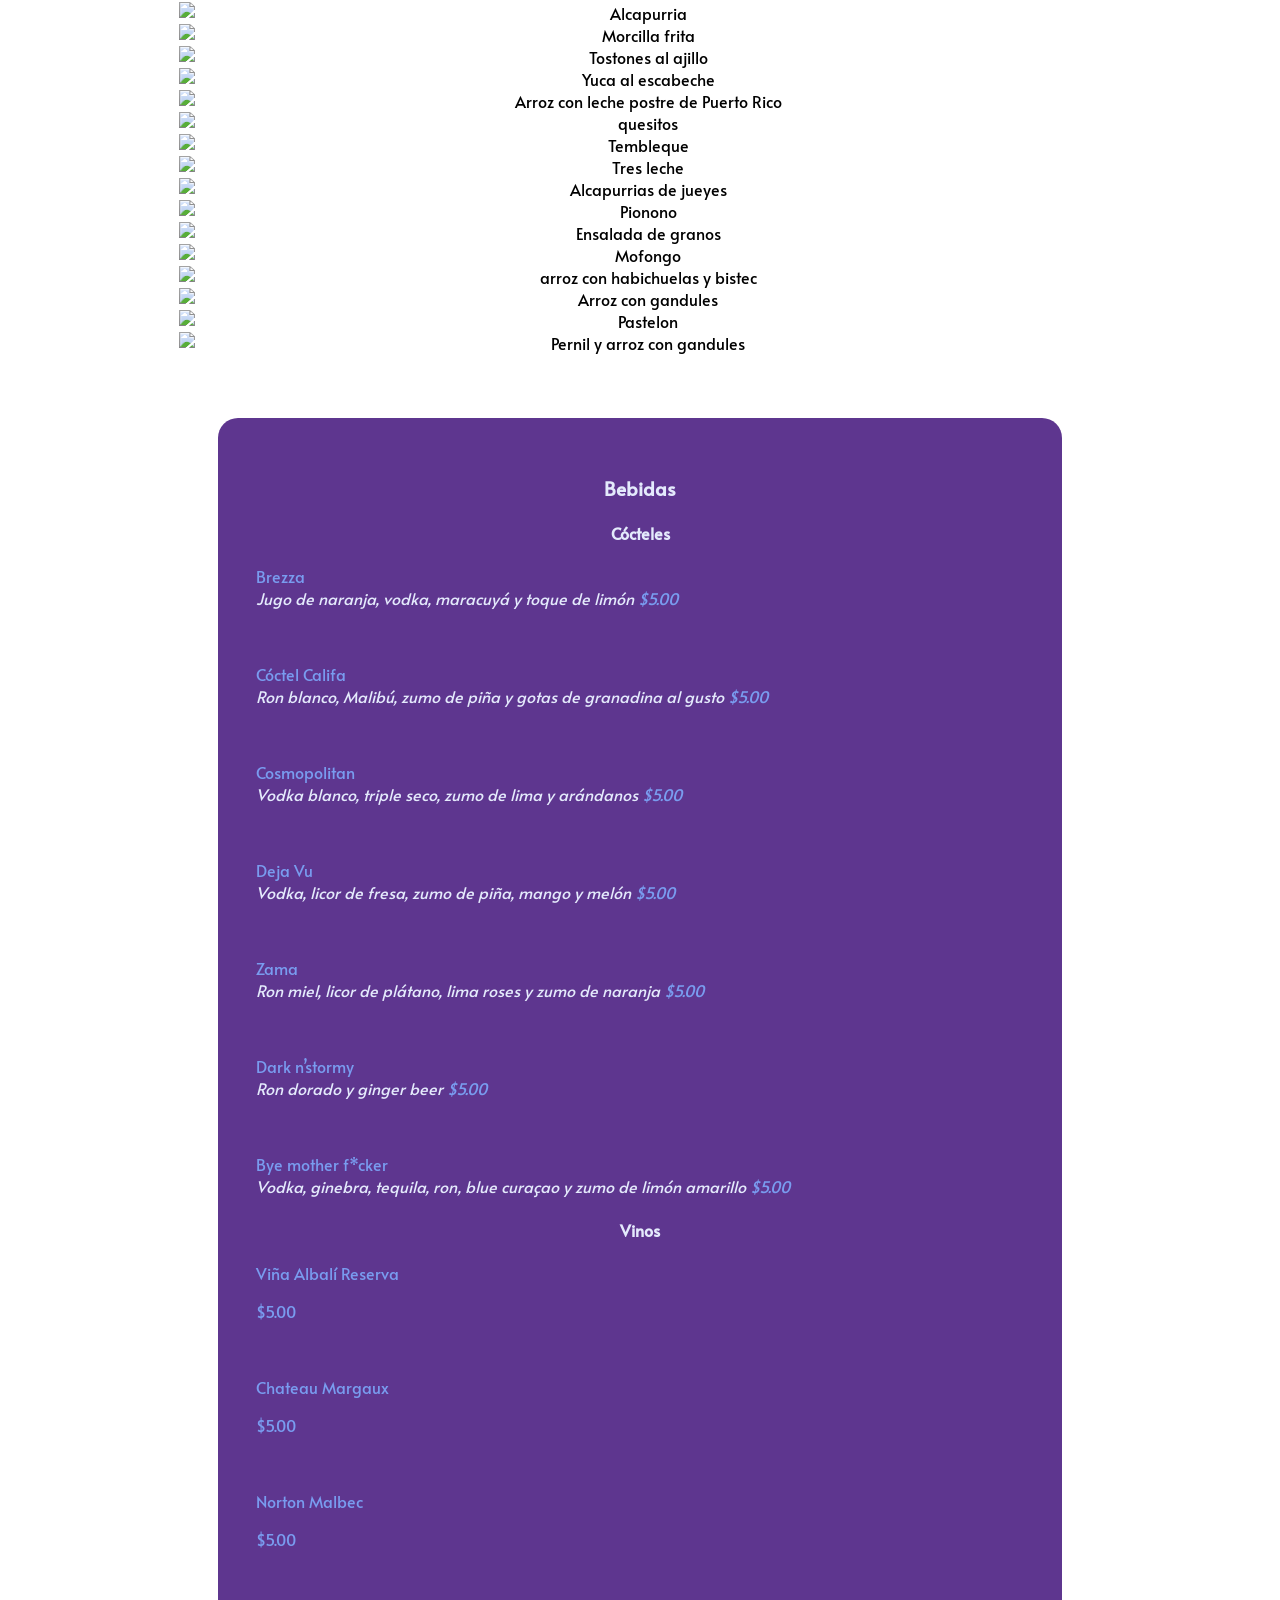
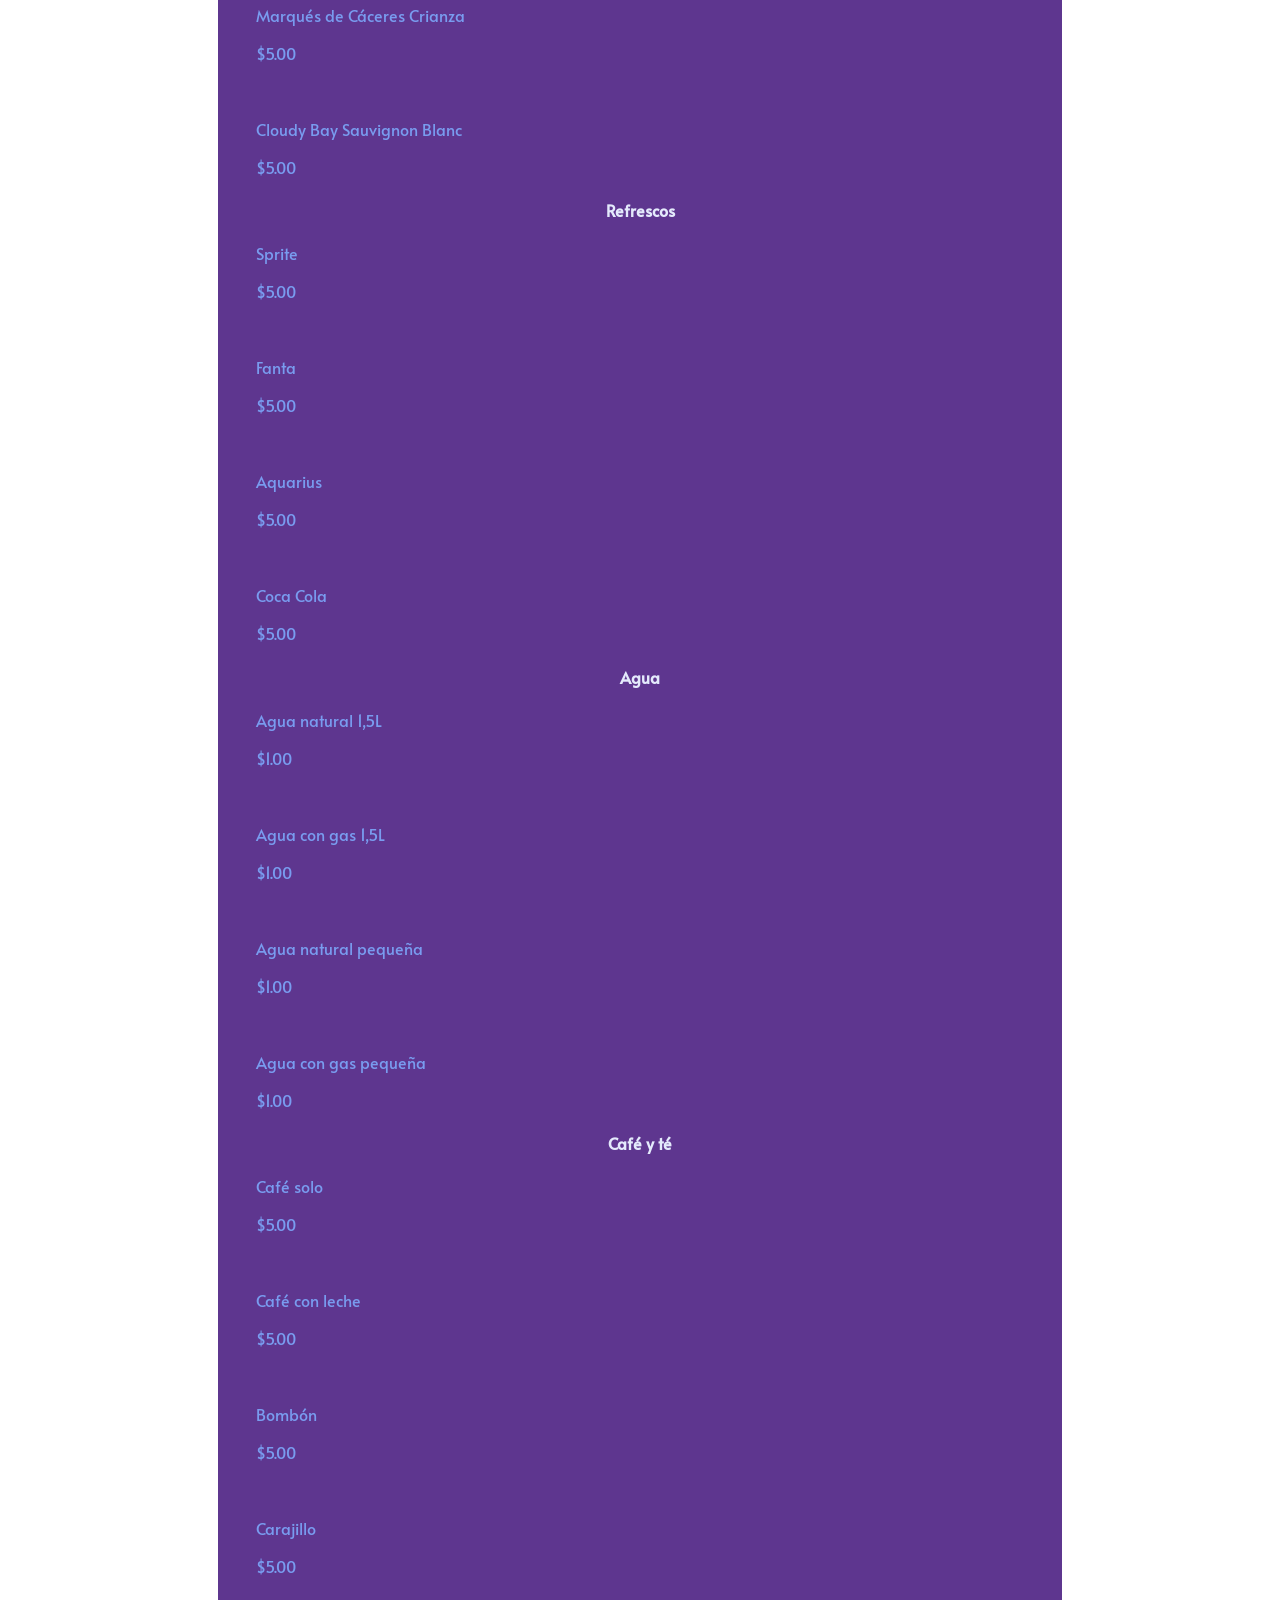
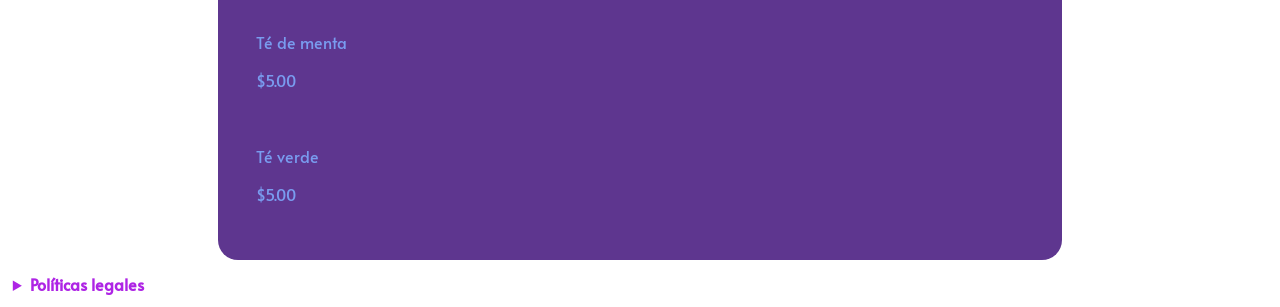
==== commit d5938e53: "Refactor website structure and styles - Updated preguntas_frecuentes.html to use a unified styleshee" ====
--- a/contenido/carta.html
+++ b/contenido/carta.html
@@ -34,7 +34,7 @@
     <img src="../img/logo.png" alt="logo" />
     </div>
 
-    <ul>
+    <ul class="nav">
       <li><a href="../index.html">Inicio</a></li>
       <li><a href="carta.html">Carta</a></li>
       <li><a href="sobre_nosotros.html">Nosotros </a></li>
--- a/css/style.css
+++ b/css/style.css
@@ -1,5 +1,3 @@
-
-
 /* --text: #e4eafc;
 --background: #020610;
 --primary: #799cef;
@@ -7,107 +5,102 @@
 --accent: #ae24e5; */
 
 body {
-    margin: 0;
-    font-family: "Alata", sans-serif;
-    font-weight: 400;
-    font-style: normal;
-    min-height: 100vh;
-    display: grid;
-    grid-template-rows: auto 1fr auto; /* header - contenido - footer */
-  }
-  
-  header {
-      background-color: #020610;
-      padding: 20px;
-      
-  }
-  
-  h1 {
-    color: #e4eafc;
-  }
-  
-  ul {
-    display: flex;
-    justify-content: center;
-    gap: 20px;
-    align-items: center;
-    font-size: 1.2rem;
-    font-weight: bold;
-    list-style: none;
-  
-    }
-  
-  li a {
-    text-decoration: none;
-    color: #e4eafc;
-    transition: color 0.3s;
-  }
-  
-  li a:hover {
-    color: #ae24e5;
-  }
-  
-  /* fin de header */
-  
-  /* logo */
-  
-  .logoTitulo {
-    display: flex;
-    flex-direction: column;
-    align-items: center;
-    gap: 10px;
-  }
- /*   fin logo */ 
+  margin: 0;
+  font-family: "Alata", sans-serif;
+  font-weight: 400;
+  font-style: normal;
+  min-height: 100vh;
+  display: grid;
+  grid-template-rows: auto 1fr auto; /* header - contenido - footer */
+}
+
+header {
+  background-color: #020610;
+  padding: 20px;
+}
+
+h1 {
+  color: #e4eafc;
+}
+
+ul.nav {
+  display: flex;
+  justify-content: center;
+  gap: 20px;
+  align-items: center;
+  font-size: 1.2rem;
+  font-weight: bold;
+  list-style: none;
+}
+
+li a {
+  text-decoration: none;
+  color: #e4eafc;
+  transition: color 0.3s;
+}
+
+li a:hover {
+  color: #ae24e5;
+}
+
+/* fin de header */
+
+/* logo */
+
+.logoTitulo {
+  display: flex;
+  flex-direction: column;
+  align-items: center;
+  gap: 10px;
+}
+/*   fin logo */
 
 /* Mapa */
 
-.mapa {
-  
-   
-}
-
 .st0 {
-    fill: #e4eafc;
-    stroke: #4f1298;
-    stroke-width: 0.5;
-    stroke-linecap: round;
-    stroke-miterlimit: 5;
-}
-
-#PR, #CO, #DZ, #ES {
-    fill: #ae24e5;
-    stroke: #ae24e5;
-    box-shadow: 20px 10px 20px #ae24e5;
+  fill: #e4eafc;
+  stroke: #4f1298;
+  stroke-width: 0.5;
+  stroke-linecap: round;
+  stroke-miterlimit: 5;
+}
+
+#PR,
+#CO,
+#DZ,
+#ES {
+  fill: #ae24e5;
+  stroke: #ae24e5;
+  box-shadow: 20px 10px 20px #ae24e5;
 }
 
 #PR:hover {
-    fill: #ae24e5;
-    transform: translateY(-8px); /* Mueve hacia arriba al pasar el cursor */
+  fill: #ae24e5;
+  transform: translateY(-8px); /* Mueve hacia arriba al pasar el cursor */
 }
 
 #PR.stay {
-    transform: translateY(0); /* Mantiene la posición original */
+  transform: translateY(0); /* Mantiene la posición original */
 }
 
 #CO:hover {
-    fill: #ae24e5;
-    transform: translateY(-10px); /* Mueve hacia arriba al pasar el cursor */
-    transition: transform 0.3s; /* Suaviza la transición */
+  fill: #ae24e5;
+  transform: translateY(-10px); /* Mueve hacia arriba al pasar el cursor */
+  transition: transform 0.3s; /* Suaviza la transición */
 }
 
 #DZ:hover {
-    fill: #ae24e5;
-    transform: translateY(-10px); /* Mueve hacia arriba al pasar el cursor */
-    transition: transform 0.3s; /* Suaviza la transición */
+  fill: #ae24e5;
+  transform: translateY(-10px); /* Mueve hacia arriba al pasar el cursor */
+  transition: transform 0.3s; /* Suaviza la transición */
 }
 
 #ES:hover {
-    fill: #ae24e5;
-    transform: translateY(-10px); /* Mueve hacia arriba al pasar el cursor */
-    transition: transform 0.3s;
+  fill: #ae24e5;
+  transform: translateY(-10px); /* Mueve hacia arriba al pasar el cursor */
+  transition: transform 0.3s;
 }
 /* fin mapa */
-
 
 /* Carta  */
 
@@ -140,10 +133,6 @@
   color: #e4eafc;
 }
 
-p {
-  line-height: 1.5;
-  display: inline-block;
-}
 
 /* fin de carta */
 
@@ -216,17 +205,61 @@
   box-shadow: 0 0 0 3px rgba(42, 178, 250, 0.5);
 }
 
+/* Equipo */
+
+.foto-equipo {
+  width: 25vw;
+  height: auto;
+  border-radius: 30px;
+  transition: transform 0.2s ease-in-out;
+}
+
+.foto-equipo:hover {
+  transform: scale(1.1);
+}
+
+figure.fotos-nosotros {
+  display: flex;
+  justify-content: center;
+  gap: 20px;
+}
+
+.texto-nosotros {
+  text-align: center;
+  line-height: 1.5;
+}
+
+/* Fin Equipo */
+
+/* Preguntas frecuentes */
+
+ul.preguntas-frecuentes {
+  display: flex;
+  flex-direction: column;
+  text-align: left;
+  font-size: 1.2rem;
+  font-weight: bold;
+  list-style: none;
+}
+
+p.texto-pregunta {
+  font-weight: bold;
+}
+
+.primera {
+
+  color: #799cef;
+}
+
 /* footer */
 
 footer {
-    color: #ae24e5;
-    margin:1%;
-    
+  color: #ae24e5;
+  margin: 1%;
 }
 
 footer a:visited {
-    color: #799cef;
+  color: #799cef;
 }
 
 /* fin de footer */
-
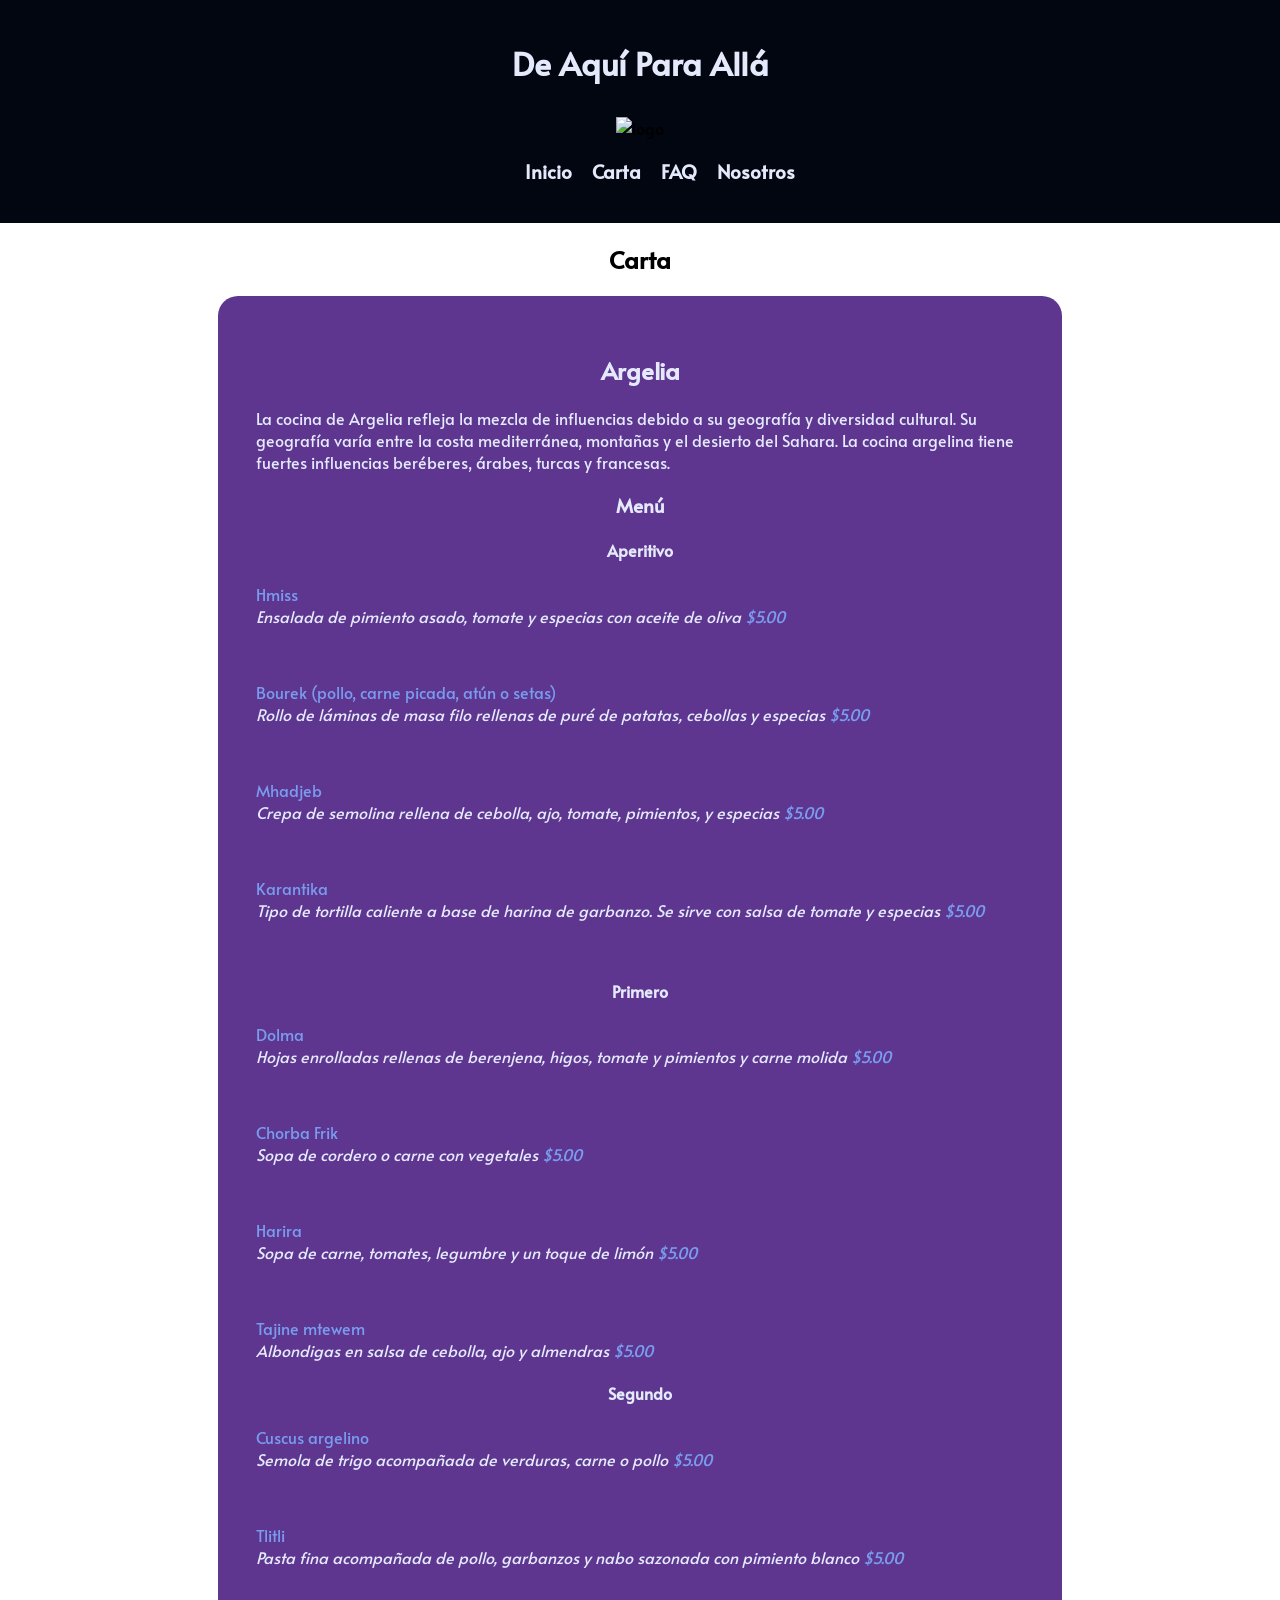
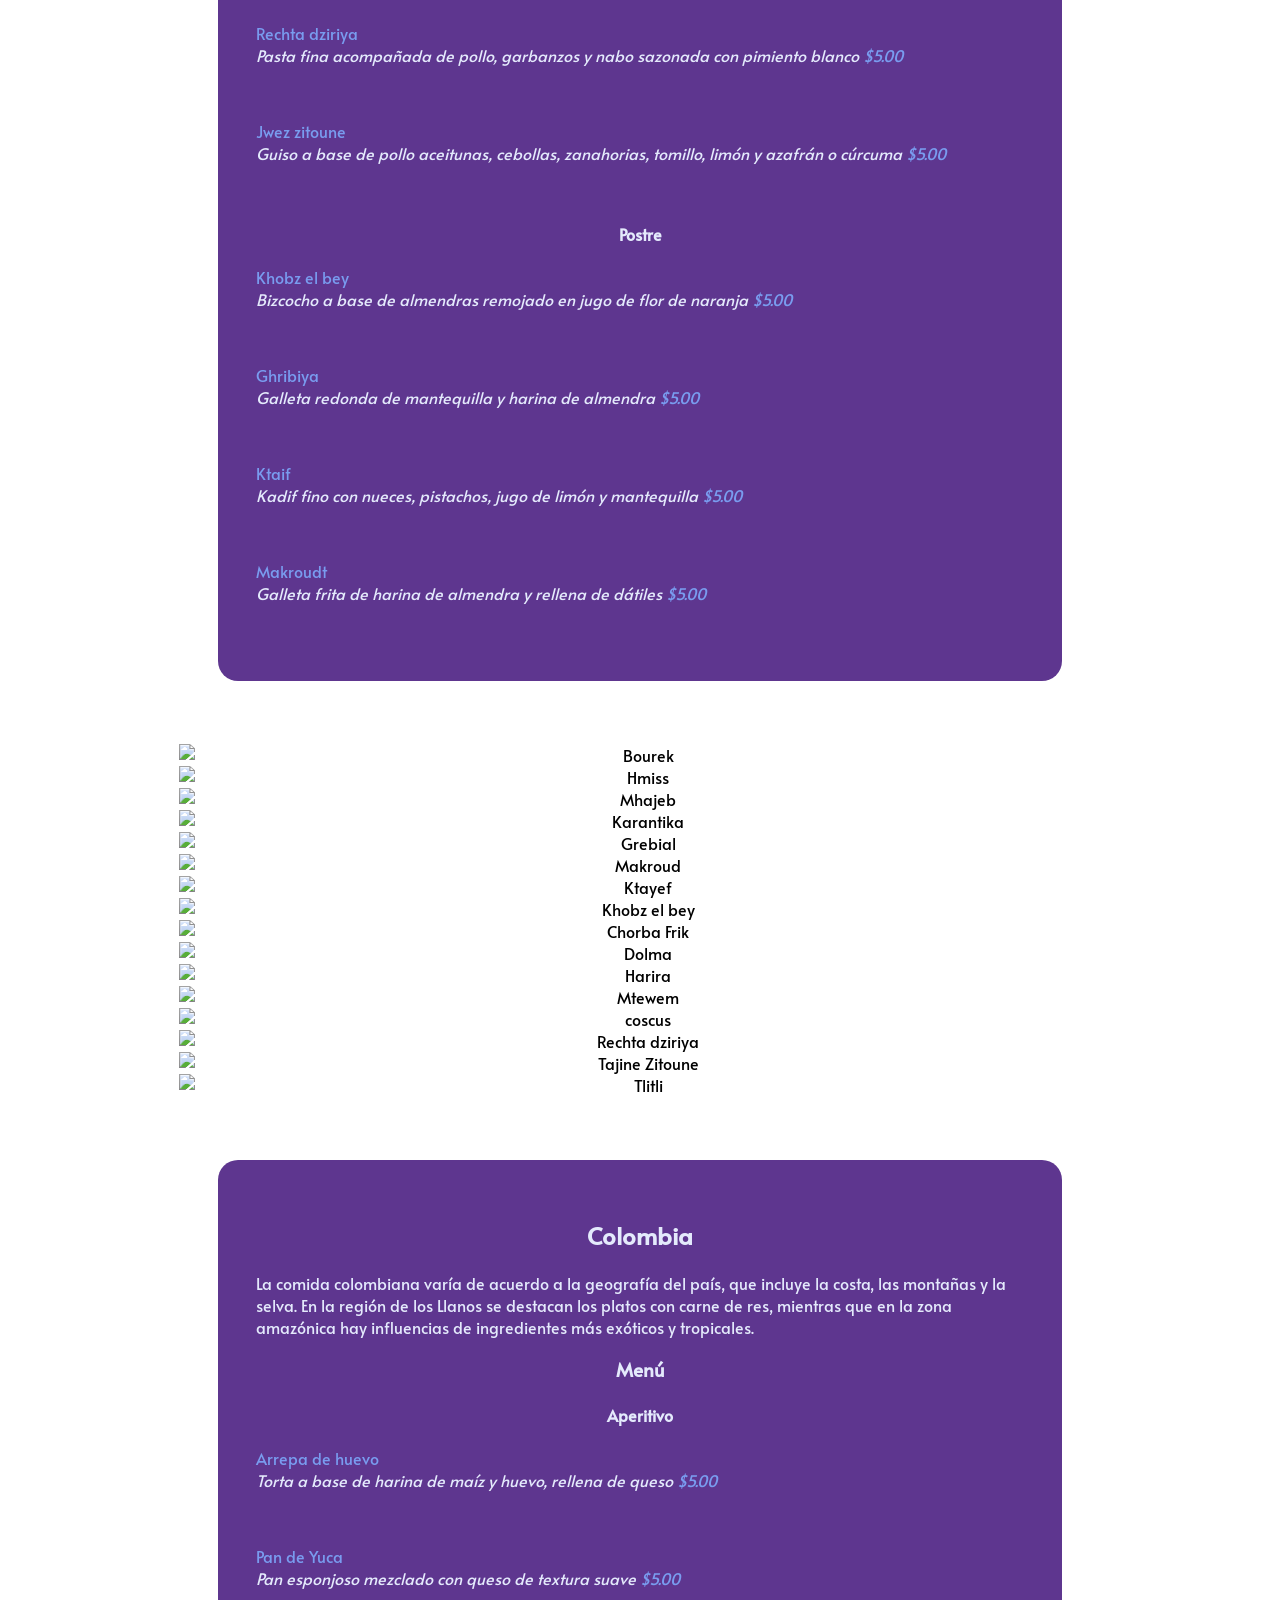
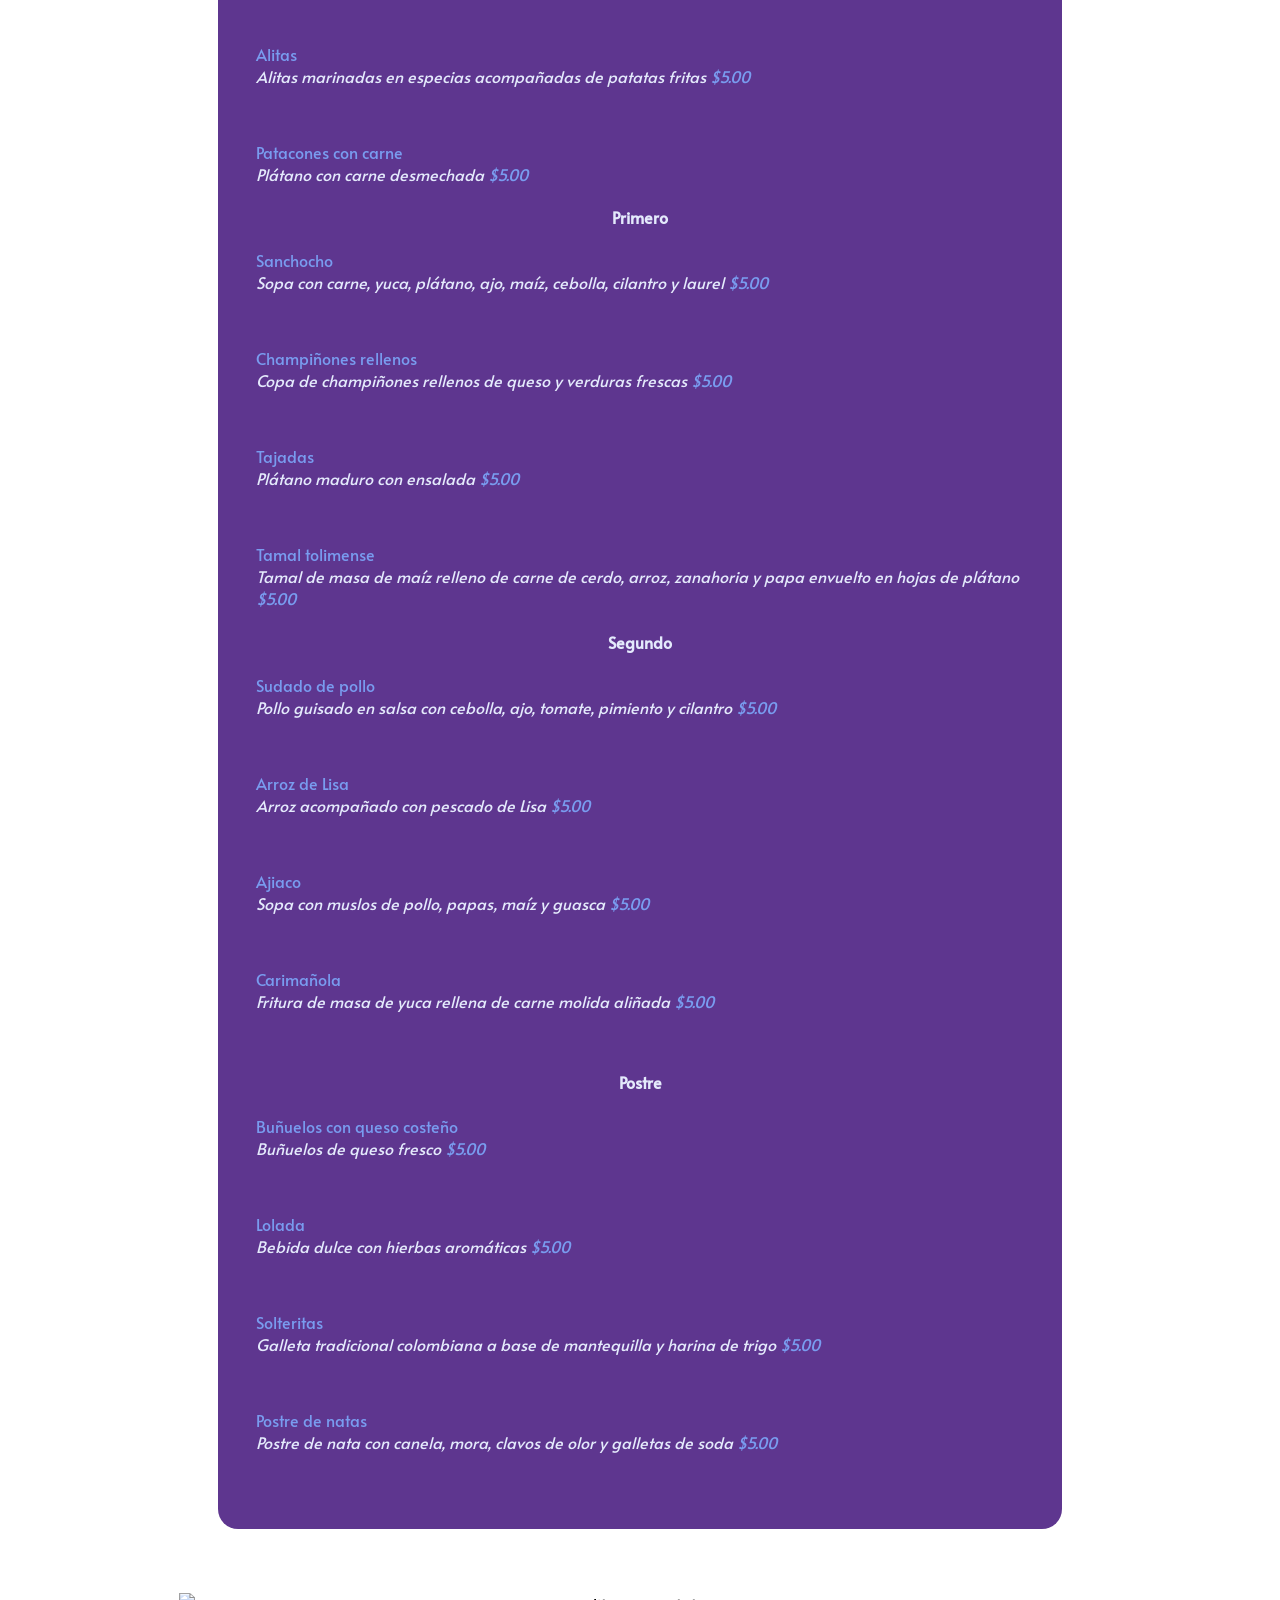
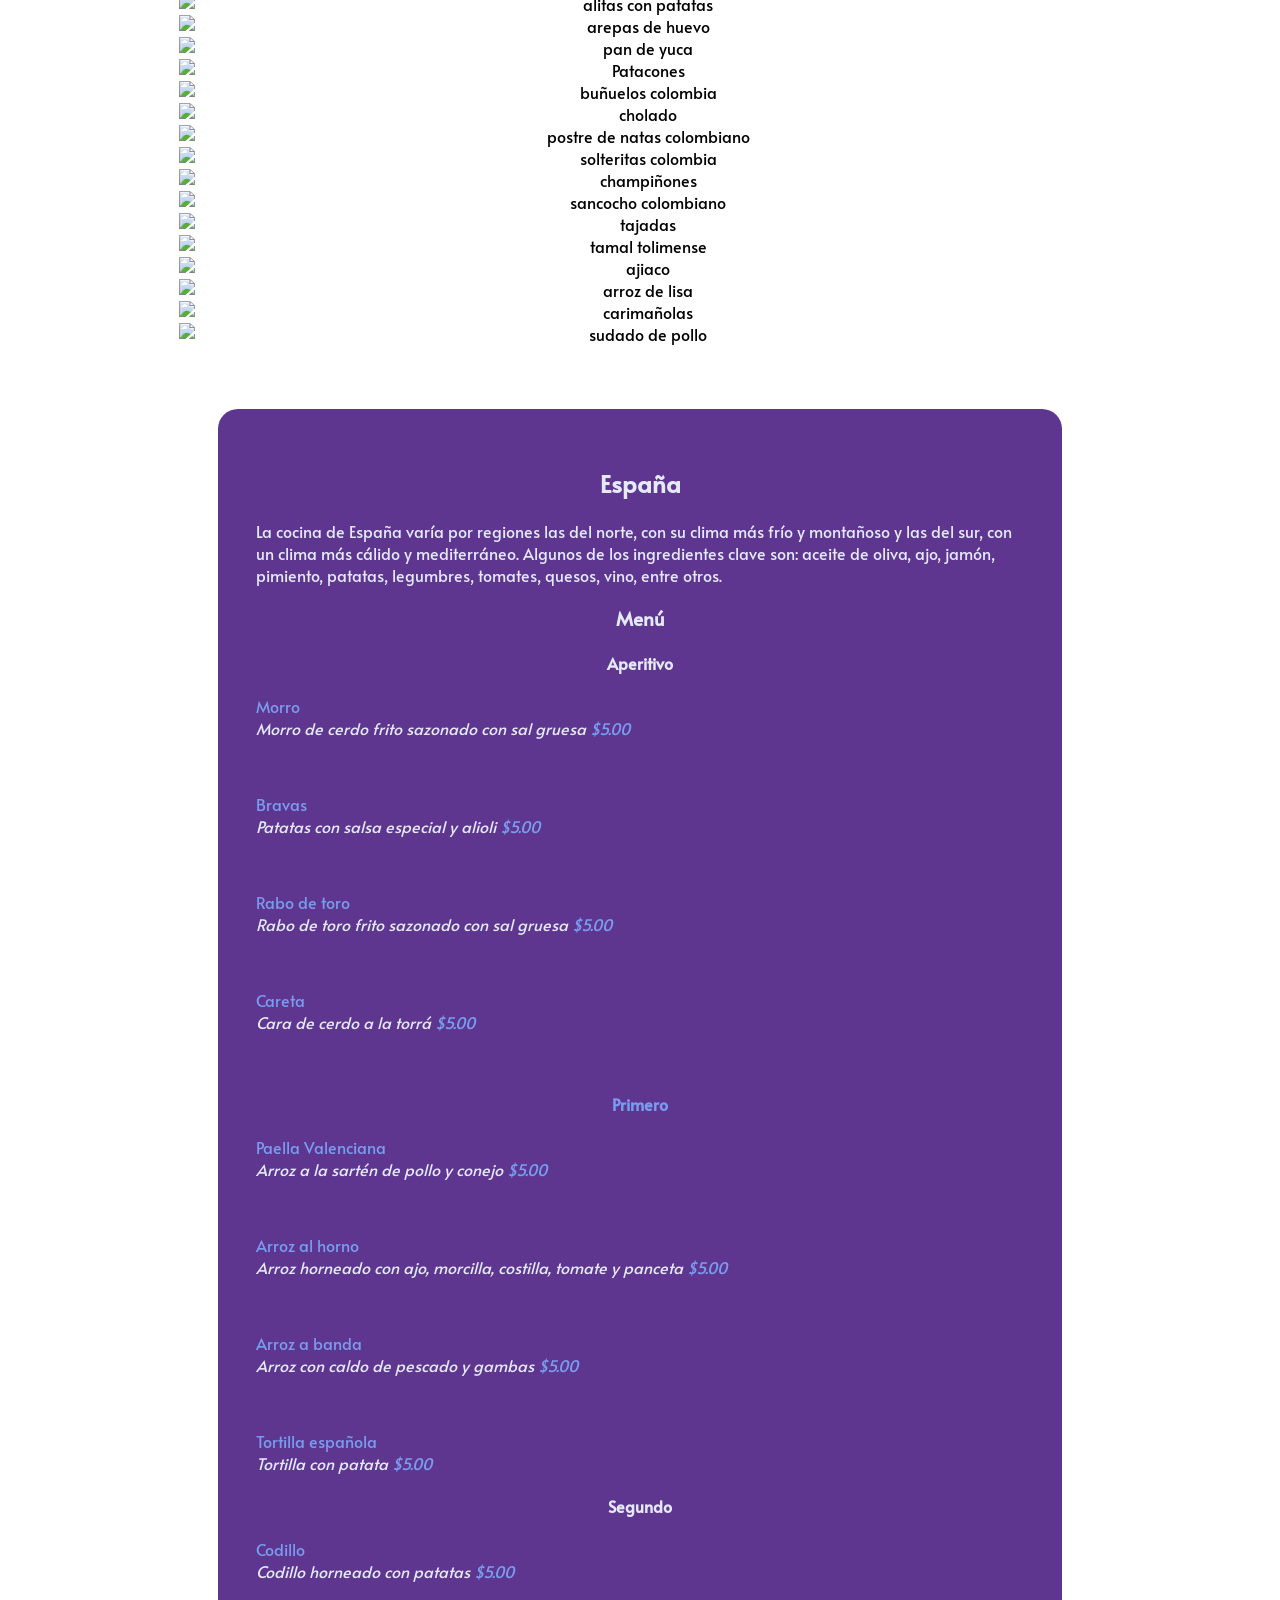
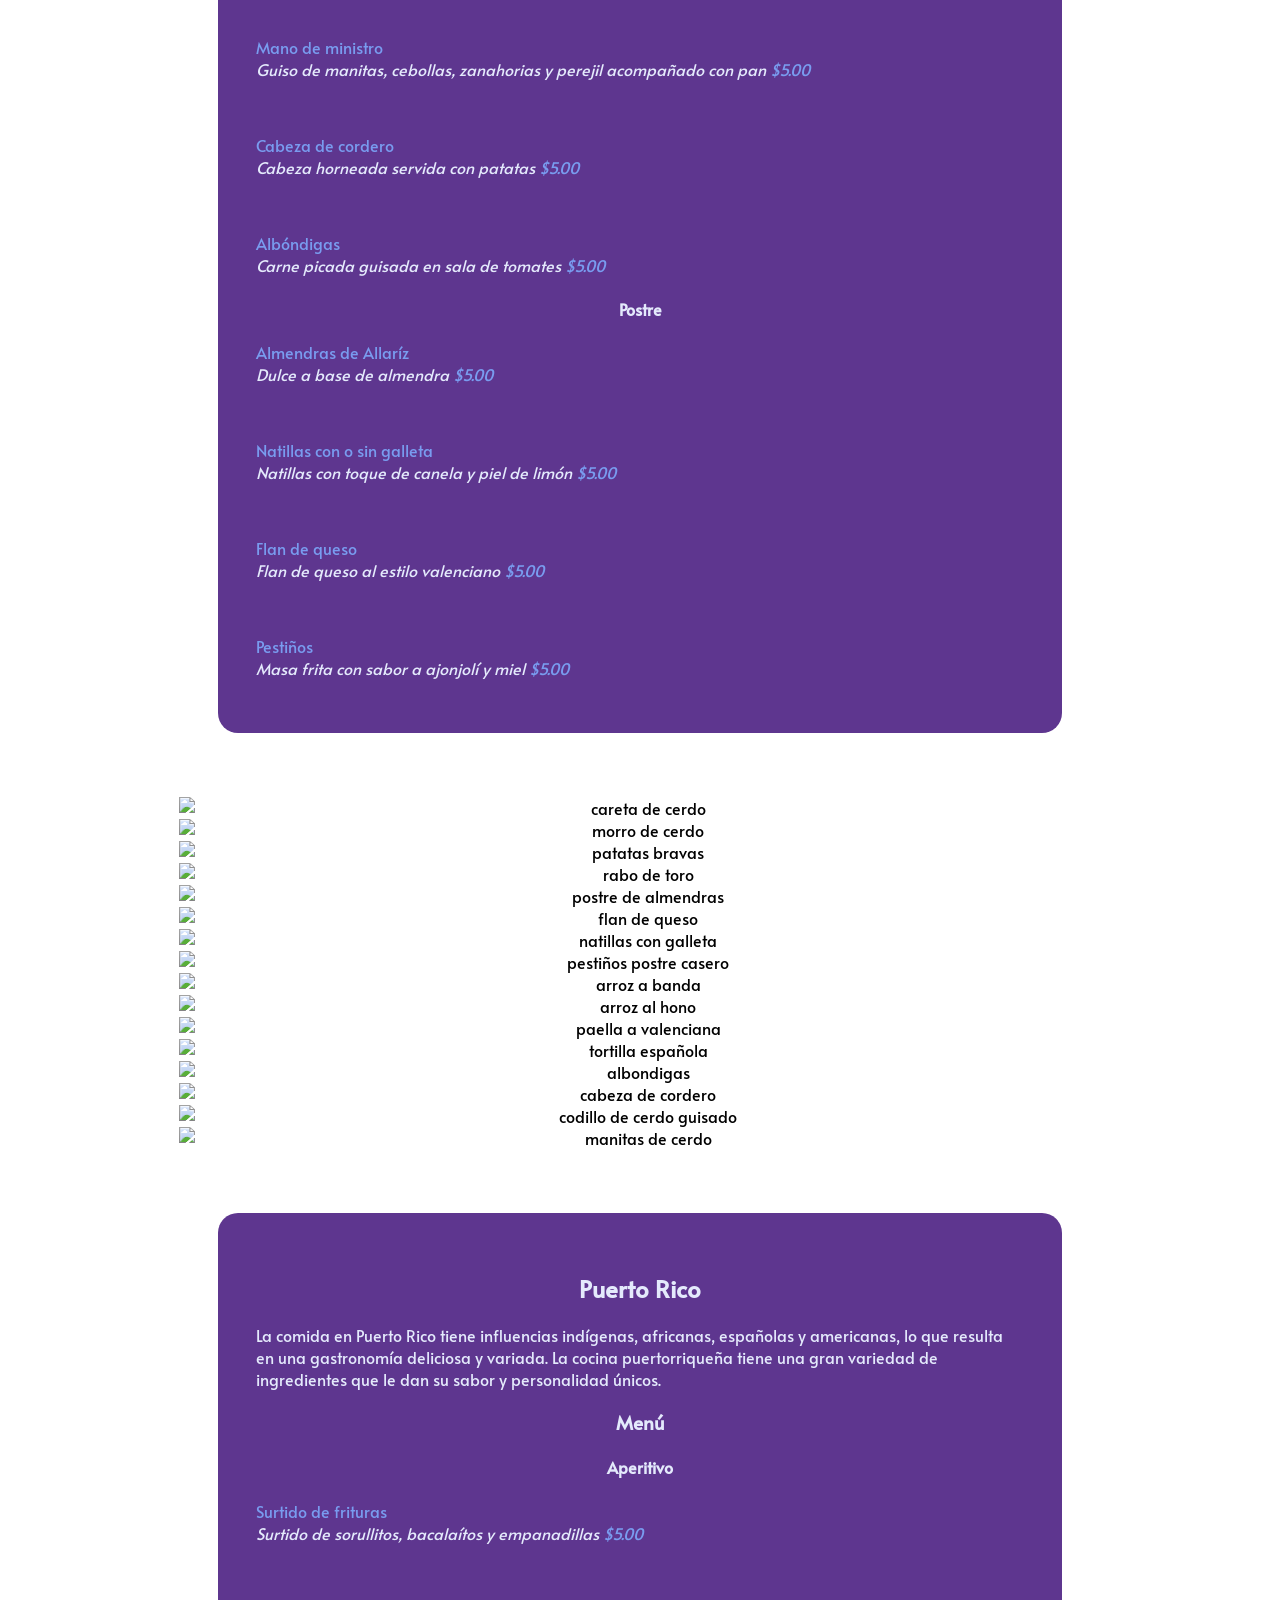
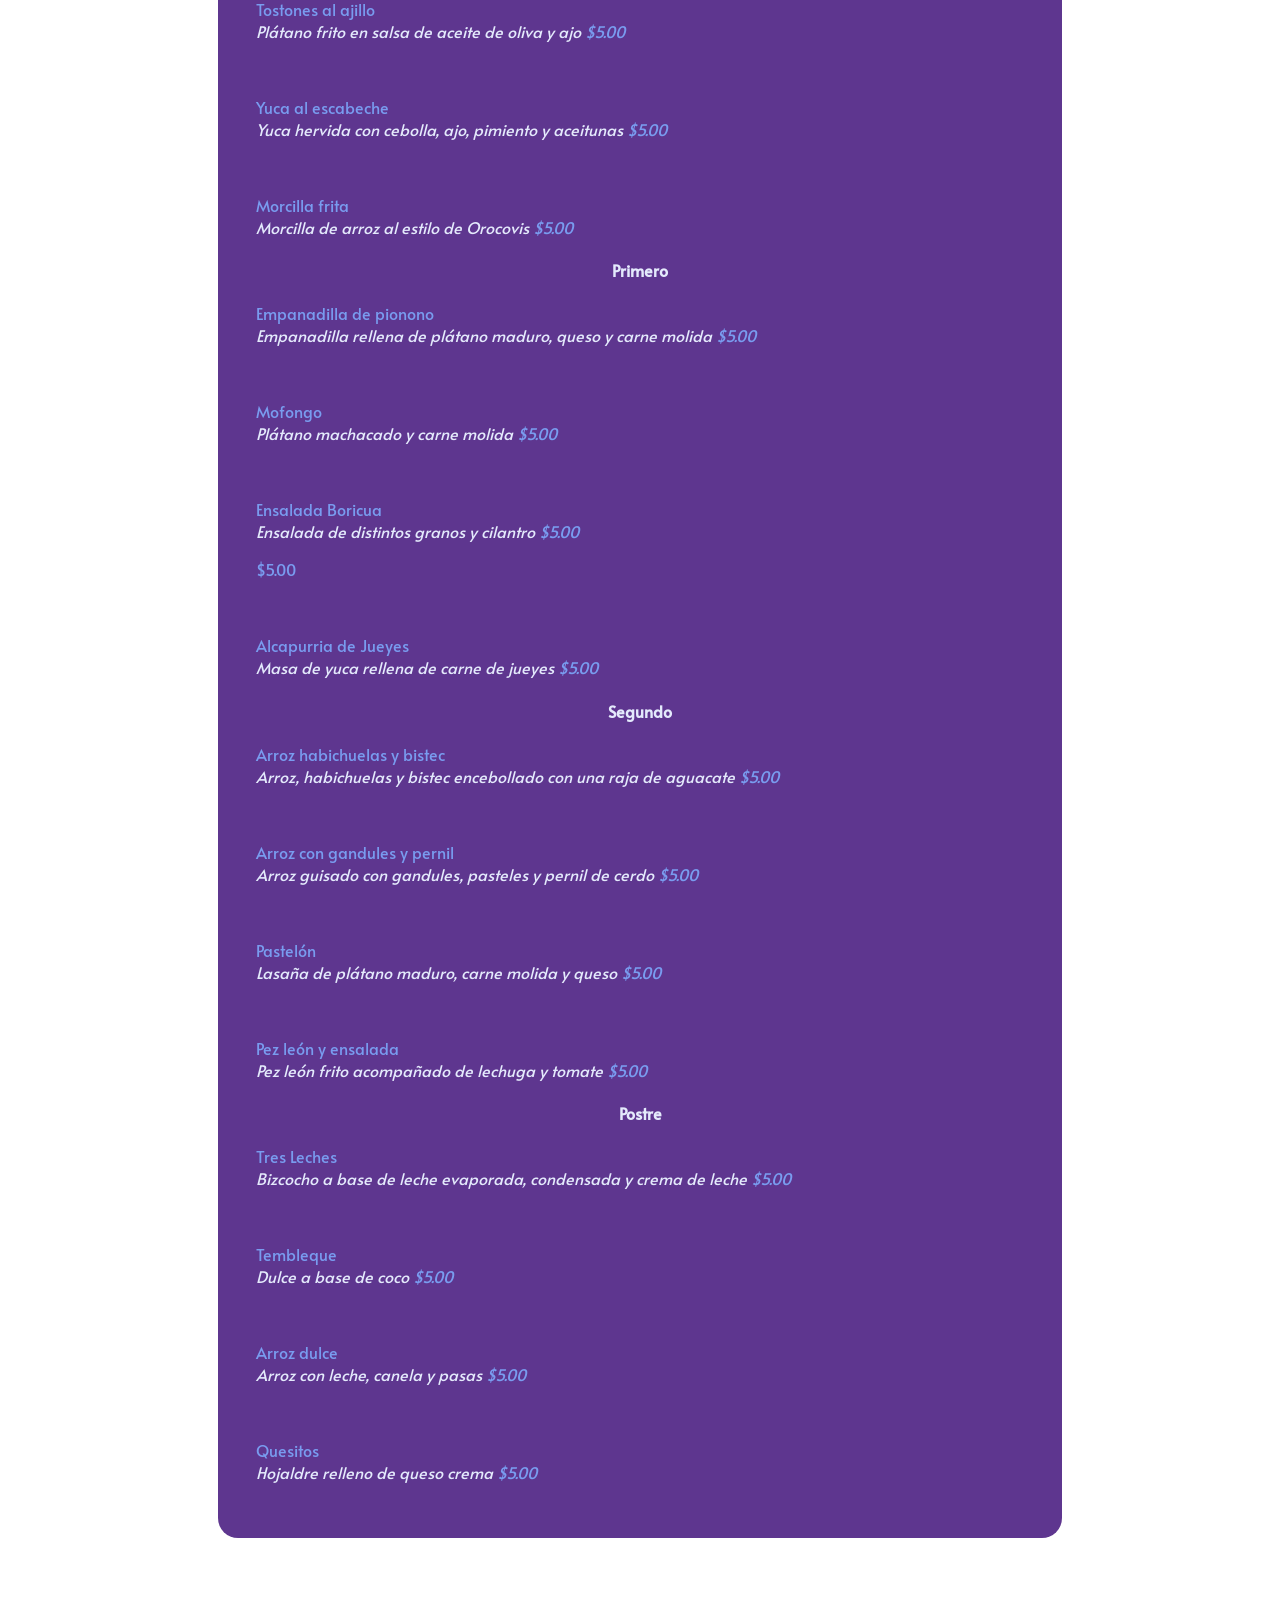
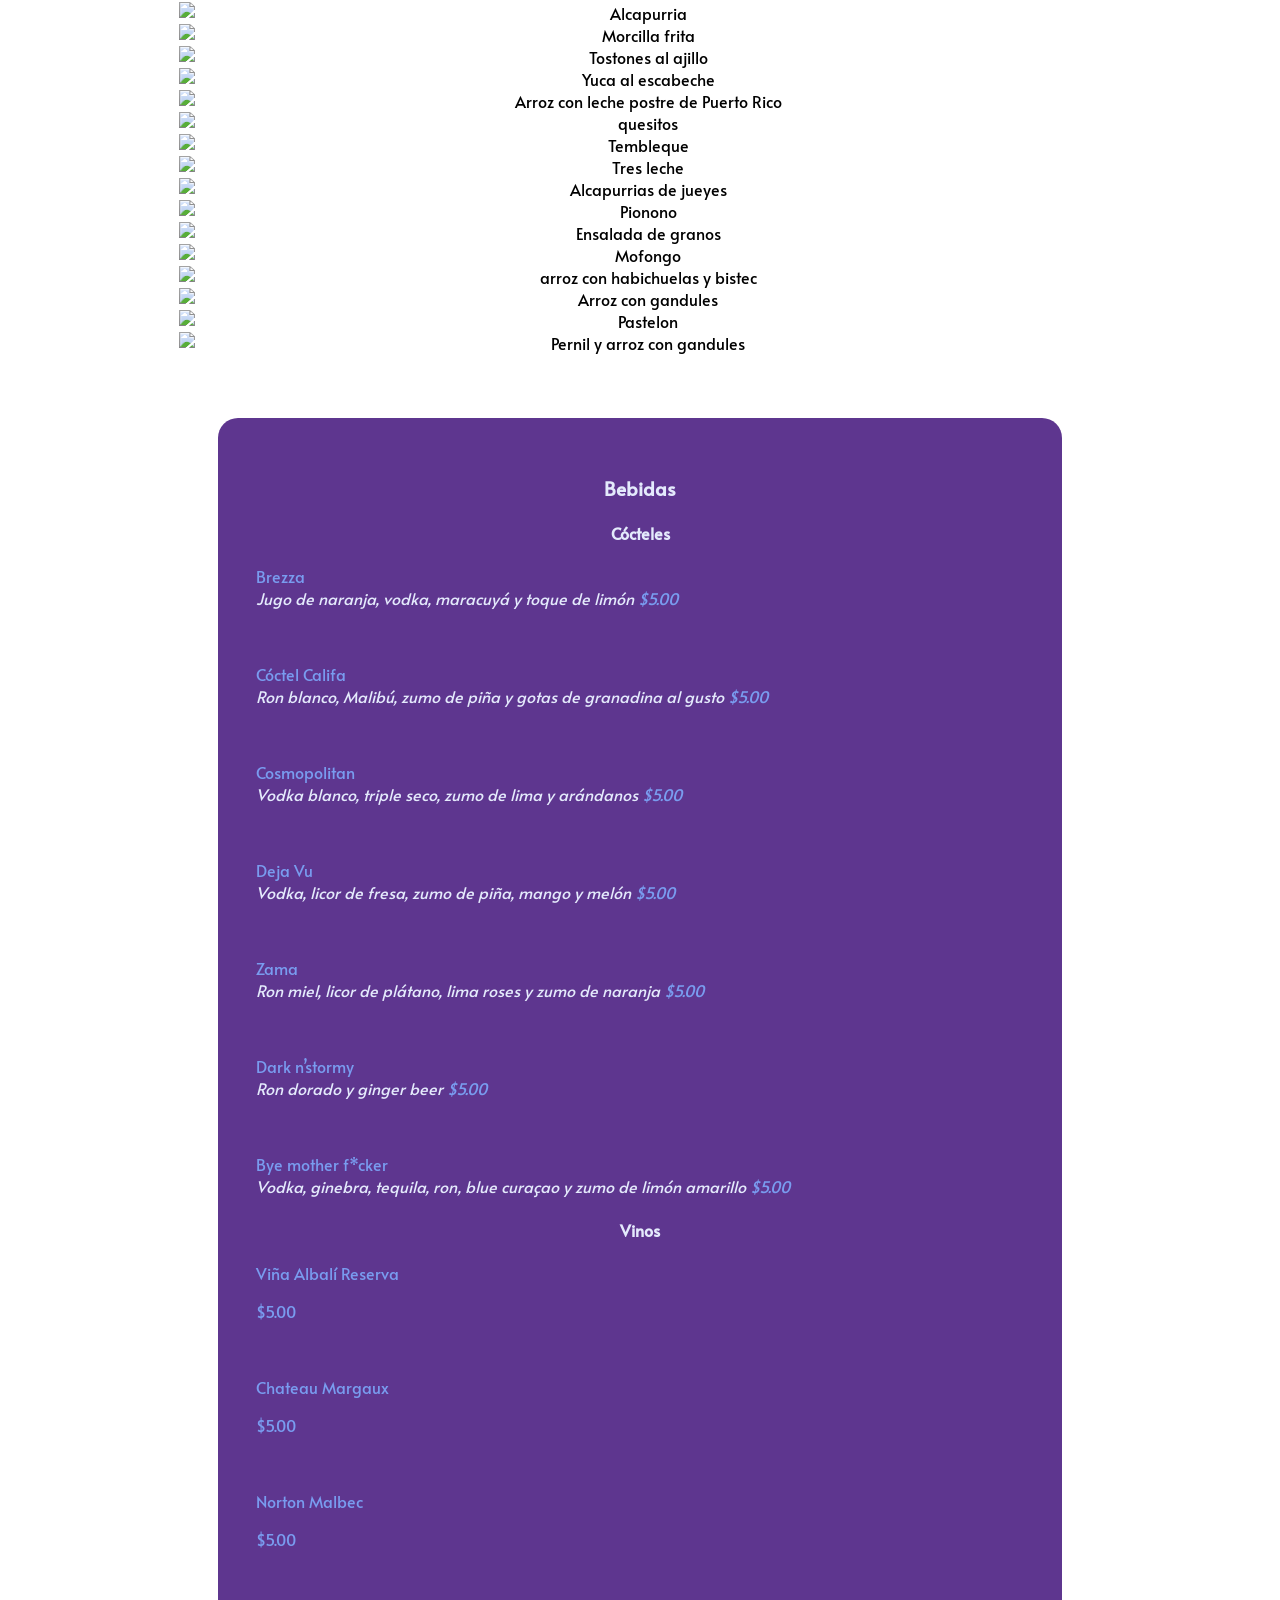
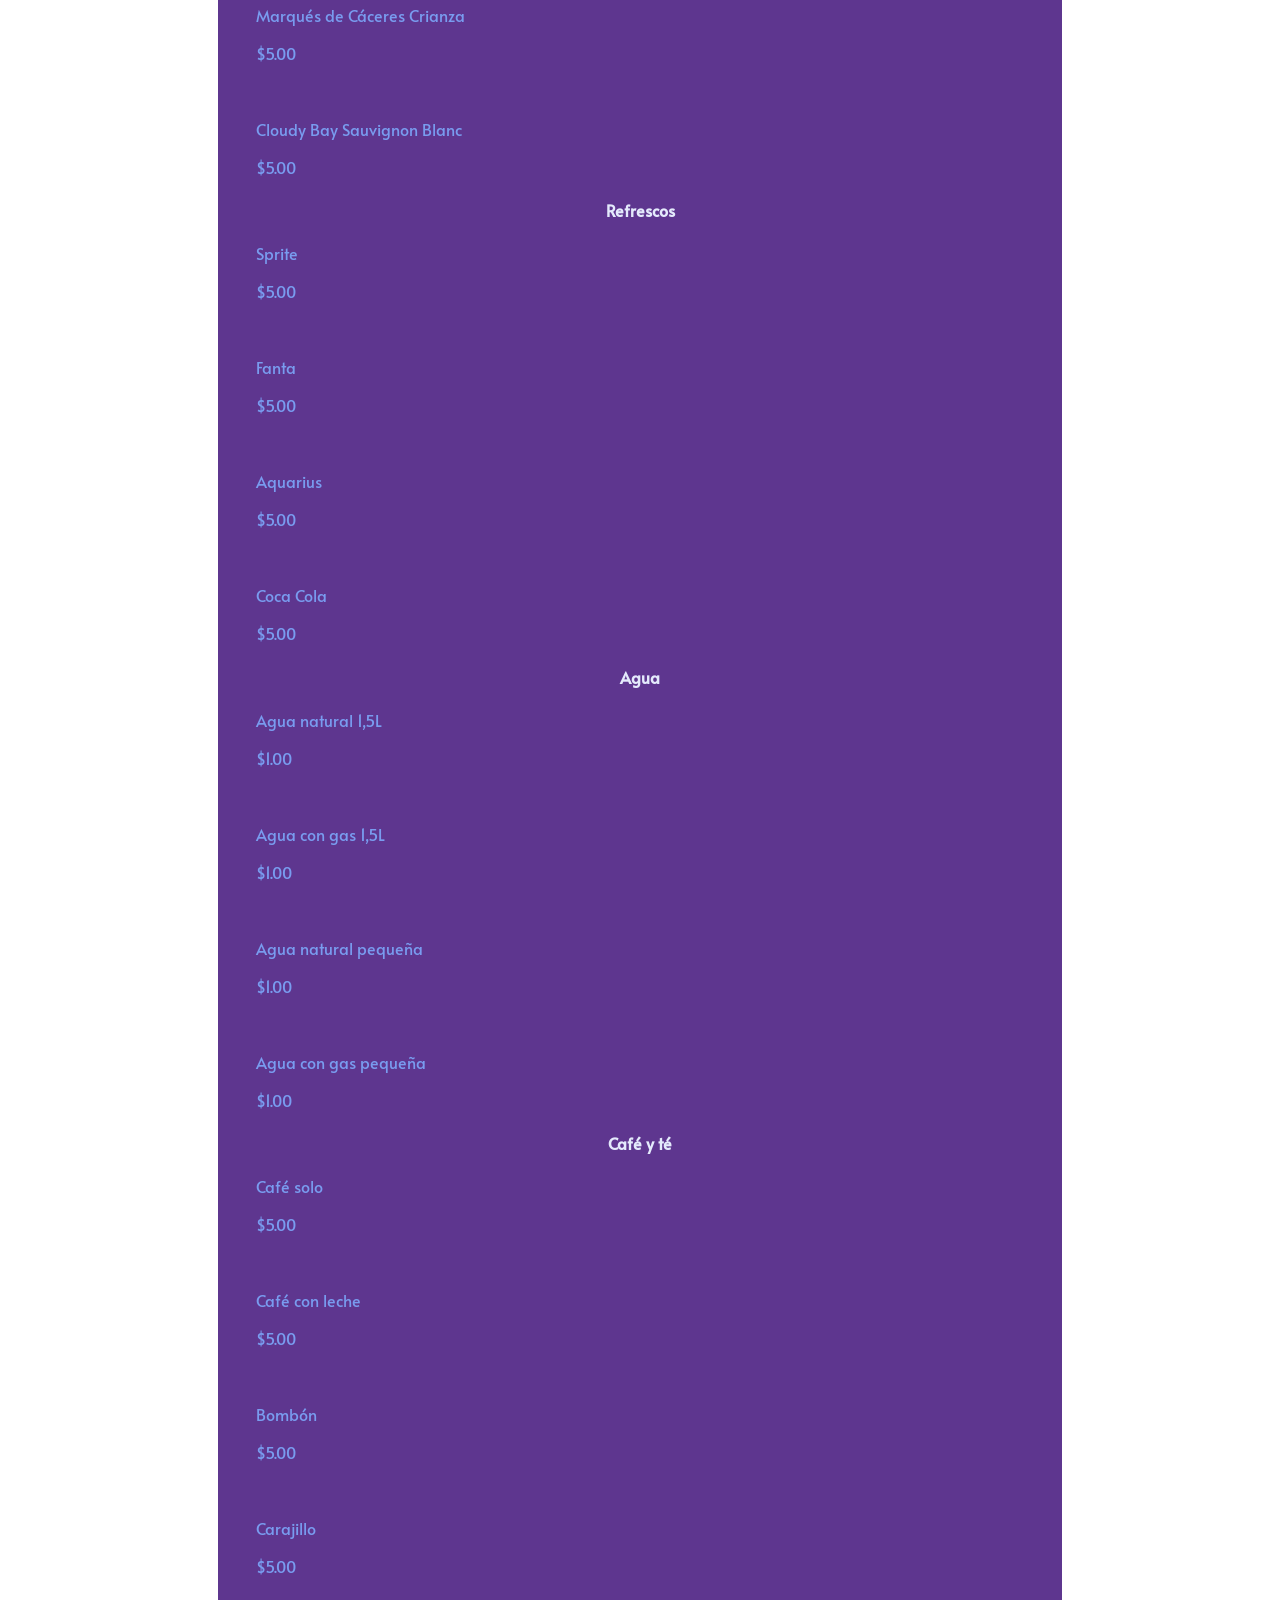
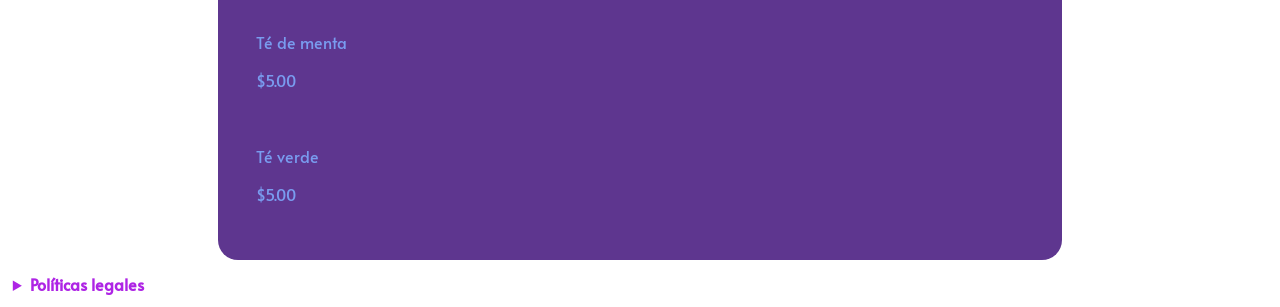
==== commit fc76e137: "Update navigation links in carta.html, preguntas_frecuentes.html, sobre_nosotros.html, and index.htm" ====
--- a/contenido/carta.html
+++ b/contenido/carta.html
@@ -37,9 +37,8 @@
     <ul class="nav">
       <li><a href="../index.html">Inicio</a></li>
       <li><a href="carta.html">Carta</a></li>
-      <li><a href="sobre_nosotros.html">Nosotros </a></li>
       <li><a href="preguntas_frecuentes.html">FAQ</a></li>
-      <li><a id="reservaNav" href="reserva.html"> Reserva </a></li>
+          <li><a href="sobre_nosotros.html">Nosotros </a></li>
     </ul>
     </header>
 
